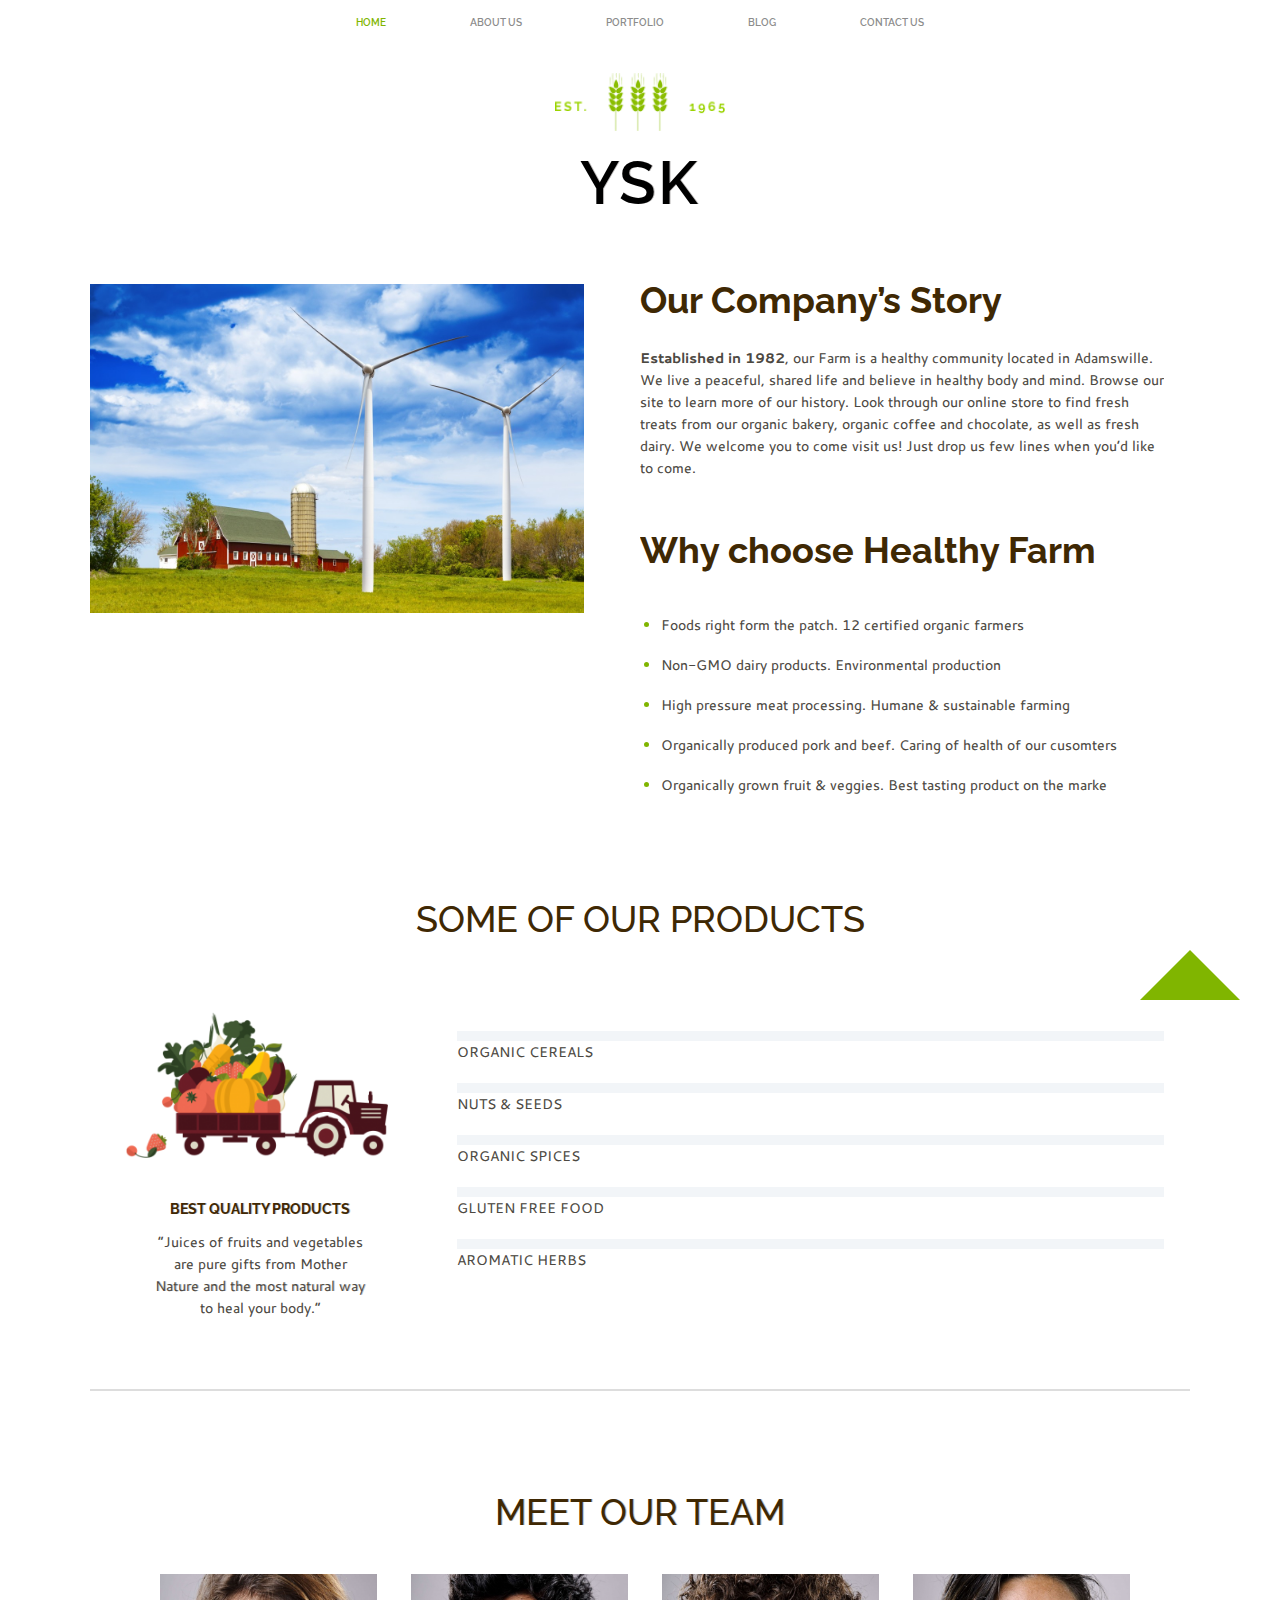
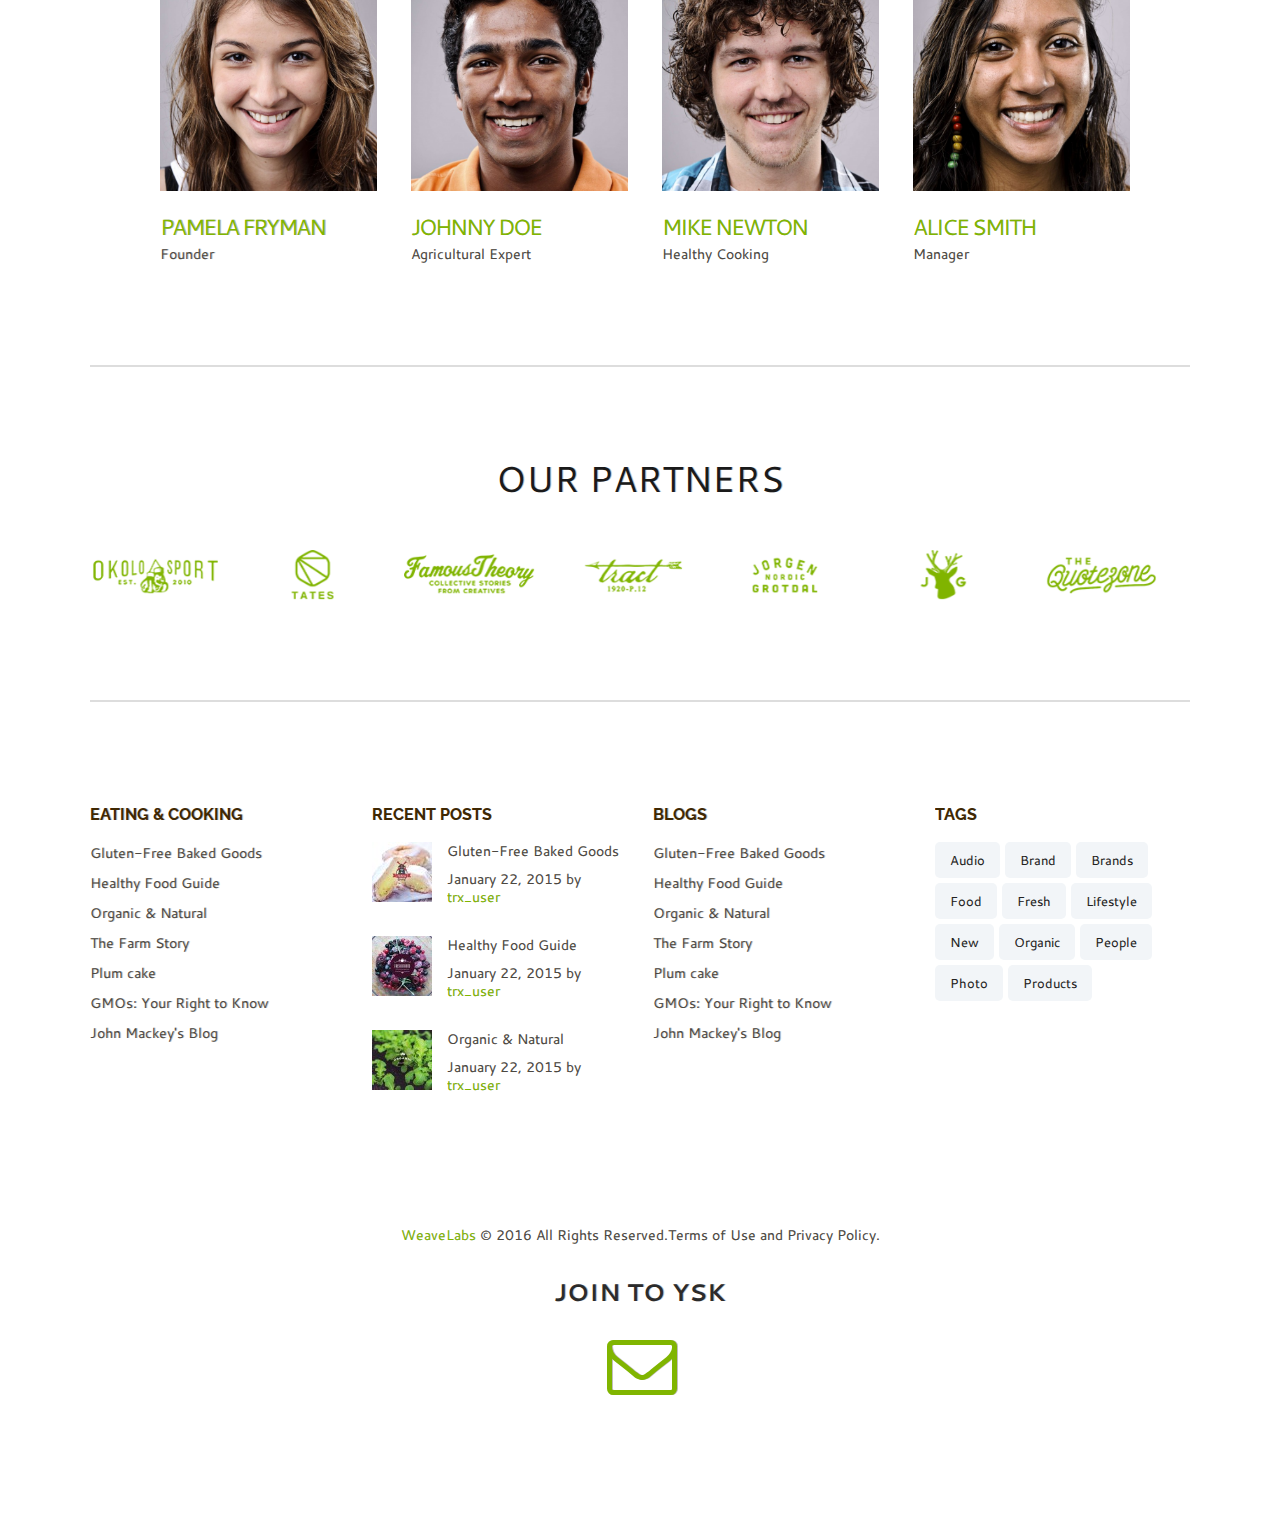
==== about-us.html @ cb6a9afa "first_commit" ====
<!DOCTYPE html>
<html lang="en-US">
<head>
	<meta charset="UTF-8" />
	<meta name="viewport" content="width=device-width, initial-scale=1, maximum-scale=1">
	<meta name="format-detection" content="telephone=no">
	<title>YSK | We serve best vegitables and fruits in the world</title>
	<link rel="icon" type="image/x-icon" href="images/favicon.ico" />
	<link rel='stylesheet' href='js/vendor/swiper/idangerous.swiper.css' type='text/css' media='all' />
	<link rel='stylesheet' href='js/vendor/swiper/idangerous.swiper.scrollbar.css' type='text/css' media='all' />
	<link rel='stylesheet' href='js/vendor/magnific-popup/magnific-popup.css' type='text/css' media='all' />
	<link rel='stylesheet' href='css/fontello/css/fontello.css' type='text/css' media='all' />
	<link rel='stylesheet' href='css/fontello/css/animation.css' type='text/css' media='all' />
	<link rel='stylesheet' href='css/style.css' type='text/css' media='all' />
	<link rel='stylesheet' href='css/shortcodes.css' type='text/css' media='all' />
	<link rel='stylesheet' href='css/responsive.css' type='text/css' media='all' />
    <link rel="stylesheet" href="font-awesome/css/font-awesome.min.css">
</head>

<body class="home page">

	<div id="wrap" class="wrap fullWidth menuStyle1 menuSmartScrollShow bodyStyleFullWide menuStyleFixed visibleMenuDisplay logoImageStyle logoStyleBG" >
		<div id="wrapBox" class="wrapBox">

			<header id="header">
				<div class="menuFixedWrapBlock"></div>
				<div class="menuFixedWrap">
					<a href="#" class="openMobileMenu"></a>
					<a href="#" class="openTopMenu"></a>
					<div class="usermenuArea">
						<ul class="usermenuList">
							<li class="usermenuCurrency">
								<a href="#">$</a>
								<ul>
									<li>
										<a href="#">
											<b>$</b> Dollar
										</a>
									</li>
									<li>
										<a href="#">
											<b>€</b> Euro
										</a>
									</li>
									<li>
										<a href="#">
											<b>£</b> Pounds
										</a>
									</li>
								</ul>
							</li>
							
						</ul>
					</div>
					<div class="wrapTopMenu">
						<div class="topMenu main">
							<ul id="mainmenu" class="">
								<li class="current-menu-ancestor menu-item-has-children">
									<a href="index.html">Home</a>
								</li>
								<li class="">
									<a href="about-us.html">About us</a>
								</li>
								<li class="menu-item-has-children">
									<a href="portfolio-small.html">Portfolio</a>
								</li>
								<li class="menu-item-has-children">
									<a href="blog-full-width.html">Blog</a>
								</li>
								<li class="">
									<a href="contact-us.html">Contact Us</a>
								</li>
							</ul>
						</div>
					</div>
				</div>
				<div class="logoHeader">
					<a href="index.html">
						<img src="images/logo.png" alt="">
					</a>
				</div>
				<h1 class="subTitle">YSK</h1>
			</header>


			<div class="wrapContent">
				<div id="wrapWide" class="wrapWide">
					<div class="content">
						<section class="singlePage emptyPostFormatIcon emptyPostTitle emptyPostInfo">
							<article class="postContent">
								<div class="postTextArea">

									<div class="sc_content mainWrap">
										
										<section class="">
											<div class="container-fluid">
												<div class=" sc_columns  sc_columns_2 sc_columns_indent">
													<div class=" sc_columns_item  sc_columns_item_coun_1 odd first" >
														<div  class="sc_image alignleft">
															<a href="images/pimgpsh_fullsize_distr.jpg">
																<img  src="images/pimgpsh_fullsize_distr-1240x826.jpg" alt="" />
															</a>
														</div>
													</div>
													<div class=" sc_columns_item  sc_columns_item_coun_2 even" >
														<h2 class="sc_title sc_title_style_3 margin_bottom_25">Our Company’s Story</h2>
														<div class="margin_bottom_50">
															<p><strong>Established in 1982</strong>, our Farm is a healthy community located in Adamswille. We live a peaceful, shared life and believe in healthy body and mind. Browse our site to learn more of our history. Look through our online store to find fresh treats from our organic bakery, organic coffee and chocolate, as well as fresh dairy. We welcome you to come visit us! Just drop us few lines when you’d like to come.</p>
														</div>
														<h2 class="sc_title sc_title_style_3 margin_bottom_25">Why choose Healthy Farm</h2>
														<ul class="sc_list  sc_list_style_ul sc_list_style_1">
															<li class="sc_list_item  odd first sc_list_marked_no">
																<span>
																	Foods right form the patch. 12 certified organic farmers
																</span>
															</li>
															<li class="sc_list_item  even sc_list_marked_no">
																<span>
																	Non-GMO dairy products. Environmental production
																</span>
															</li>
															<li class="sc_list_item  odd sc_list_marked_no">
																<span>
																	High pressure meat processing. Humane &amp; sustainable farming
																</span>
															</li>
															<li class="sc_list_item  even sc_list_marked_no">
																<span>
																	Organically produced pork and beef. Caring of health of our cusomters
																</span>
															</li>
															<li class="sc_list_item  odd sc_list_marked_no">
																<span>
																	Organically grown fruit &amp; veggies. Best tasting product on the marke
																</span>
															</li>
														</ul>
													</div>
												</div>
											</div>
										</section>

										<section class="section_padding_top_70 with_border_bottom">
											<div class="container-fluid">
												<h2 class="sc_title sc_title_normal sc_title_center margin_bottom_60">
													some of our products
												</h2>
												<div class="sc_columns sc_columns_3 sc_columns_indent margin_bottom_30">
													<div class=" sc_columns_item sc_columns_item_coun_1 odd first">
														<div class="sc_section sc_section_style_1">
															<div  class="sc_image sc_image_style_1 margin_bottom_40">
																<img  src="images/Vector-Smart-Object2-300x174.png" alt="" />
															</div>
															<h6 class="sc_title sc_title_style_2 sc_title_center">best quality products</h6>
															<div class="sc_text sc_text_style_1">
																<p>“Juices of fruits and vegetables are pure gifts from Mother Nature and the most natural way to heal your body.”</p>
															</div>
														</div>
													</div>
													<div class=" sc_columns_item  sc_columns_item_coun_2 colspan_2 even with_overflow" >
														<div class="sc_skills  sc_skills_bar sc_skills_horizontal" data-type="bar" data-dir="horizontal">
															<div class="sc_skills_item sc_skills_style_1 odd first">
																<div class="sc_skills_count">
																	<div class="sc_skills_total" data-start="0" data-stop="55" data-step="1" data-max="100" data-speed="15" data-duration="825" data-ed="%">
																		<span>0%</span>
																	</div>
																</div>
															</div>
															<div class="sc_skills_info">Organic cereals</div>
															<div class="sc_skills_item sc_skills_style_1 even">
																<div class="sc_skills_count">
																	<div class="sc_skills_total" data-start="0" data-stop="100" data-step="1" data-max="100" data-speed="16" data-duration="1600" data-ed="%">
																		<span>0%</span>
																	</div>
																</div>
															</div>
															<div class="sc_skills_info">nuts &amp; seeds</div>
															<div class="sc_skills_item sc_skills_style_1 odd">
																<div class="sc_skills_count">
																	<div class="sc_skills_total" data-start="0" data-stop="65" data-step="1" data-max="100" data-speed="26" data-duration="1690" data-ed="%">
																		<span>0%</span>
																	</div>
																</div>
															</div>
															<div class="sc_skills_info">organic spices</div>
															<div class="sc_skills_item sc_skills_style_1 even">
																<div class="sc_skills_count">
																	<div class="sc_skills_total" data-start="0" data-stop="35" data-step="1" data-max="100" data-speed="31" data-duration="1085" data-ed="%">
																		<span>0%</span>
																	</div>
																</div>
															</div>
															<div class="sc_skills_info">gluten free food</div>
															<div class="sc_skills_item sc_skills_style_1 odd">
																<div class="sc_skills_count">
																	<div class="sc_skills_total" data-start="0" data-stop="90" data-step="1" data-max="100" data-speed="20" data-duration="1800" data-ed="%">
																		<span>0%</span>
																	</div>
																</div>
															</div>
															<div class="sc_skills_info">Aromatic Herbs</div>
														</div>
													</div>
												</div>
											</div>
										</section>

										<section class="section_padding_top_100 section_padding_bottom_60 with_border_bottom">
											<div class="container-fluid">
												<h2 class="sc_title sc_title_normal sc_title_center margin_bottom_30">Meet our team</h2>
												<div class="sc_team sc_team_section_1 sc_team_item_style_1">
													<div class="sc_columns_4 sc_columns_indent">
														<div class="sc_columns_item">
															<div class="sc_team_item sc_team_item_1 odd first">
																<div class="sc_team_item_avatar_wrap">
																	<div class="sc_team_item_avatar ">
																		<img alt="bigstock-Highly-detailed-fine-art-portr-27170090.jpg" src="images/bigstock-Highly-detailed-fine-art-portr-27170090-620x620.jpg">
																	</div>
																	<div class="sc_team_item_socials">
																		<ul>
																			<li>
																				<a href="#" class="social_icons social_facebook facebook" target="_blank" title="Facebook">
																					<i class="fa fa-facebook" aria-hidden="true"></i>

																				</a>
																			</li>
																			<li>
																				<a href="#" class="social_icons social_twitter twitter" target="_blank" title="Twitter">
																					<i class="fa fa-twitter" aria-hidden="true"></i>

																				</a>
																			</li>
																		
																			<li>
																				<a href="#" class="social_icons social_linkedin linkedin" target="_blank" title="LinkedIn">
																					<i class="fa fa-linkedin" aria-hidden="true"></i>

																				</a>
																			</li>
																		</ul>
																	</div>
																</div>
																<div class="sc_team_item_title">Pamela Fryman</div>
																<div class="sc_team_item_position">Founder</div>
															</div>
														</div>
														<div class="sc_columns_item">
															<div class="sc_team_item sc_team_item_2 even">
																<div class="sc_team_item_avatar_wrap">
																	<div class="sc_team_item_avatar ">
																		<img alt="bigstock-Highly-detailed-fine-art-portr-27170237.jpg" src="images/bigstock-Highly-detailed-fine-art-portr-27170237-620x620.jpg">
																	</div>
																	<div class="sc_team_item_socials">
																		<ul>
																			<li>
																				<a href="#" class="social_icons social_facebook facebook" target="_blank" title="Facebook">
																					<i class="fa fa-facebook" aria-hidden="true"></i>

																				</a>
																			</li>
																			<li>
																				<a href="#" class="social_icons social_twitter twitter" target="_blank" title="Twitter">
																					<i class="fa fa-twitter" aria-hidden="true"></i>

																				</a>
																			</li>
																		
																			<li>
																				<a href="#" class="social_icons social_linkedin linkedin" target="_blank" title="LinkedIn">
																					<i class="fa fa-linkedin" aria-hidden="true"></i>

																				</a>
																			</li>
																		</ul>
																	</div>
																</div>
																<div class="sc_team_item_title">Johnny Doe</div>
																<div class="sc_team_item_position">Agricultural Expert</div>
															</div>
														</div>
														<div class="sc_columns_item">
															<div class="sc_team_item sc_team_item_3 odd">
																<div class="sc_team_item_avatar_wrap">
																	<div class="sc_team_item_avatar ">
																		<img alt="bigstock-Highly-detailed-fine-art-portr-27170102.jpg" src="images/bigstock-Highly-detailed-fine-art-portr-27170102-620x620.jpg">
																	</div>
																	<div class="sc_team_item_socials">
																		<ul>
																			<li>
																				<a href="#" class="social_icons social_facebook facebook" target="_blank" title="Facebook">
																					<i class="fa fa-facebook" aria-hidden="true"></i>

																				</a>
																			</li>
																			<li>
																				<a href="#" class="social_icons social_twitter twitter" target="_blank" title="Twitter">
																					<i class="fa fa-twitter" aria-hidden="true"></i>

																				</a>
																			</li>
																		
																			<li>
																				<a href="#" class="social_icons social_linkedin linkedin" target="_blank" title="LinkedIn">
																					<i class="fa fa-linkedin" aria-hidden="true"></i>

																				</a>
																			</li>
																		</ul>
																	</div>
																</div>
																<div class="sc_team_item_title">Mike Newton</div>
																<div class="sc_team_item_position">Healthy Cooking</div>
															</div>
														</div>
														<div class="sc_columns_item">
															<div class="sc_team_item sc_team_item_4 even">
																<div class="sc_team_item_avatar_wrap">
																	<div class="sc_team_item_avatar ">
																		<img alt="bigstock-Highly-detailed-fine-art-portr-27170273.jpg" src="images/bigstock-Highly-detailed-fine-art-portr-27170273-620x620.jpg">
																	</div>
																	<div class="sc_team_item_socials">
																		<ul>
																			<li>
																				<a href="#" class="social_icons social_facebook facebook" target="_blank" title="Facebook">
																					<i class="fa fa-facebook" aria-hidden="true"></i>

																				</a>
																			</li>
																			<li>
																				<a href="#" class="social_icons social_twitter twitter" target="_blank" title="Twitter">
																					<i class="fa fa-twitter" aria-hidden="true"></i>

																				</a>
																			</li>
																		
																			<li>
																				<a href="#" class="social_icons social_linkedin linkedin" target="_blank" title="LinkedIn">
																					<i class="fa fa-linkedin" aria-hidden="true"></i>

																				</a>
																			</li>
																		</ul>
																	</div>
																</div>
																<div class="sc_team_item_title">Alice Smith</div>
																<div class="sc_team_item_position">Manager</div>
															</div>
														</div>
													</div>
												</div>
											</div>
										</section>
										
										<section class="section_padding_top_90 section_padding_bottom_70 with_border_bottom">
											<div class="container">
												<h3 class="sc_title sc_title_center sc_title_style_1 margin_bottom_50">
												Our partners</h3>
												<div class=" sc_columns  sc_columns_7 sc_columns_indent">
													<div class=" sc_columns_item  sc_columns_item_coun_1 odd first" >
														<div  class="sc_image">
															<a href="#">
																<img  src="images/q1-1240x468.png" alt="" />
															</a>
														</div>
													</div>
													<div class=" sc_columns_item  sc_columns_item_coun_2 even" >
														<div  class="sc_image">
															<a href="#">
																<img  src="images/q2-1240x468.png" alt="" />
															</a>
														</div>
													</div>
													<div class=" sc_columns_item  sc_columns_item_coun_3 odd" >
														<div  class="sc_image">
															<a href="#">
																<img  src="images/q3-1240x468.png" alt="" />
															</a>
														</div>
													</div>
													<div class=" sc_columns_item  sc_columns_item_coun_4 even" >
														<div  class="sc_image">
															<a href="#">
																<img  src="images/q4-1240x468.png" alt="" />
															</a>
														</div>
													</div>
													<div class=" sc_columns_item  sc_columns_item_coun_5 odd" >
														<div  class="sc_image">
															<a href="#">
																<img  src="images/q5-1240x468.png" alt="" />
															</a>
														</div>
													</div>
													<div class=" sc_columns_item  sc_columns_item_coun_6 even" >
														<div  class="sc_image">
															<a href="#">
																<img  src="images/q7-1240x468.png" alt="" />
															</a>
														</div>
													</div>
													<div class=" sc_columns_item  sc_columns_item_coun_7 odd" >
														<div  class="sc_image">
															<a href="#">
																<img  src="images/q6-1240x468.png" alt="" />
															</a>
														</div>
													</div>
												</div>												
											</div>
										</section>

										<section class="section_padding_top_100">
											<div class="container-fluid">
												<div class="sc_sidebar_selector">
													<div class="sc_columns_4 sc_columns_indent">
														<div class="widget_area">
															<aside class="sc_columns_item widgetWrap widget_recent_posts widget_trex_post">
																<h5 class="title">Eating &#038; Cooking</h5>
																<ul>
																	<li>
																		<a href="#">Gluten-Free Baked Goods</a>
																	</li>
																	<li>
																		<a href="#">Healthy Food Guide</a>
																	</li>
																	<li>
																		<a href="#">Organic & Natural</a>
																	</li>
																	<li>
																		<a href="#">The Farm Story</a>
																	</li>
																	<li>
																		<a href="#">Plum cake</a>
																	</li>
																	<li>
																		<a href="#">GMOs: Your Right to Know</a>
																	</li>
																	<li>
																		<a href="#">John Mackey's Blog</a>
																	</li>
																</ul>
															</aside>
															<aside class="sc_columns_item widgetWrap widget_recent_posts widget_trex_post">
																<h5 class="title">RECENT POSTS</h5>
																<div class="post_item first">
																	<div class="post_thumb image_wrapper">
																		<img alt="Gluten-Free Baked Goods" src="images/12-60x60.jpg">
																	</div>
																	<div class="post_wrapper">
																		<div class="post_title theme_title title_padding">
																			<a href="#">Gluten-Free Baked Goods</a>
																		</div>
																		<div class="post_info theme_info">
																			<span class="post_date theme_text">January 22, 2015</span>
																			<span class="post_author">
																				by
																				<a href="#">trx_user</a>
																			</span>
																		</div>
																	</div>
																</div>
																<div class="post_item">
																	<div class="post_thumb image_wrapper">
																		<img alt="Healthy Food Guide" src="images/22-60x60.jpg">
																	</div>
																	<div class="post_wrapper">
																		<div class="post_title theme_title title_padding">
																			<a href="#">Healthy Food Guide</a>
																		</div>
																		<div class="post_info theme_info">
																			<span class="post_date theme_text">January 22, 2015</span>
																			<span class="post_author">
																				by
																				<a href="#">trx_user</a>
																			</span>
																		</div>
																	</div>
																</div>
																<div class="post_item">
																	<div class="post_thumb image_wrapper">
																		<img alt="Organic &#038; Natural" src="images/32-60x60.jpg">
																	</div>
																	<div class="post_wrapper">
																		<div class="post_title theme_title title_padding">
																			<a href="#">Organic & Natural</a>
																		</div>
																		<div class="post_info theme_info">
																			<span class="post_date theme_text">January 22, 2015</span>
																			<span class="post_author">
																				by
																				<a href="#">trx_user</a>
																			</span>
																		</div>
																	</div>
																</div>
															</aside>
															<aside class="sc_columns_item widgetWrap widget_recent_posts widget_trex_post">
																<h5 class="title">Blogs</h5>
																<ul>
																	<li>
																		<a href="#">Gluten-Free Baked Goods</a>
																	</li>
																	<li>
																		<a href="#">Healthy Food Guide</a>
																	</li>
																	<li>
																		<a href="#">Organic & Natural</a>
																	</li>
																	<li>
																		<a href="#">The Farm Story</a>
																	</li>
																	<li>
																		<a href="#">Plum cake</a>
																	</li>
																	<li>
																		<a href="#">GMOs: Your Right to Know</a>
																	</li>
																	<li>
																		<a href="#">John Mackey's Blog</a>
																	</li>
																</ul>
															</aside>
															<aside class="sc_columns_item widgetWrap widget_tag_cloud">
																<h5 class="title">Tags</h5>
																<div class="tagcloud">
																	<a href='#' title='1 topic'>Audio</a>
																	<a href='#' title='4 topics'>Brand</a>
																	<a href='#' title='1 topic'>Brands</a>
																	<a href='#' title='8 topics'>Food</a>
																	<a href='#' title='3 topics'>Fresh</a>
																	<a href='#' title='7 topics'>Lifestyle</a>
																	<a href='#' title='1 topic'>New</a>
																	<a href='#' title='12 topics'>Organic</a>
																	<a href='#' title='1 topic'>People</a>
																	<a href='#' title='1 topic'>Photo</a>
																	<a href='#' title='8 topics'>Products</a>
																</div>
															</aside>
														</div>
													</div>
												</div>
											</div>
										</section>

									</div>
								</div>
							</article>
						</section>
					</div>
				</div>
			</div>
	
			<footer class="footerWidget">
				<div class="copyright">
					<a href='https://weavelabs'>WeaveLabs</a>
					&copy; 2016 All Rights Reserved.Terms of Use and Privacy Policy.
				</div>
				<div class="custom_footer">
					<div class="text">Join to YSK</div>
					<div class="sc_emailer aligncenter margin_top_20">
						<form class="sc_emailer_form">
							<input type="text" class="sc_emailer_input" name="email" value="" placeholder="ENTER YOUR EMAIL ADDRESS">
							<a href="#" class="" title="Submit" data-group="E-mailer subscription"><i class="fa fa-envelope-o fa-5x" aria-hidden="true"></i>
						</form>
					</div>
				</div>
			</footer>
		</div>

	</div>

	<div class="buttonScrollUp upToScroll"></div>

	<div id="user-popUp" class="user-popUp mfp-with-anim mfp-hide">
		<div class="sc_tabs sc_tabs sc_tabs_style_1 sc_tabs_effects">
			<ul class="sc_tabs_titles">
				<li><a href="#loginForm" class="loginFormTab">Log In</a></li>
				<li><a href="#registerForm" class="registerFormTab">Create an Account</a></li>
			</ul>
			
			<div class="sc_tabs_array">
			<div id="loginForm" class="formItems loginFormBody sc_columns_2">
				<form action="#" method="post" name="login_form" class="formValid">
				<div class="sc_columns_item">
						<input type="hidden" name="redirect_to" value="#" />
						<ul class="formList">
							<li class="formLogin"><input type="text" id="login" name="log" value="" placeholder="Email"></li>
							<li class="formPass"><input type="password" id="password" name="pwd" value="" placeholder="Password"></li>
							<li class="remember">
								<a href="#" class="forgotPwd">Forgot password?</a>
								<input type="checkbox" value="forever" id="rememberme" name="rememberme">
								<label for="rememberme">Remember me</label>
							</li>
							<li class="formButton"><a href="#" class="sendEnter enter sc_button sc_button_skin_global sc_button_style_bg sc_button_size_medium">Login</a></li>
						</ul>
				</div>

				<div class="sc_columns_item">
					<ul class="formList">
						<li>You can login using your social profile</li>
						<li class="loginSoc">
							<a href="#" class="iconLogin fb icon-facebook"></a>
							<a href="#" class="iconLogin tw icon-twitter"></a>
							<a href="#" class="iconLogin gg icon-gplus"></a>
						</li>
						<li><a href="#">Problem with login?</a></li>
					</ul>
				</div>
				<div class="sc_result result sc_infobox sc_infobox_closeable"></div>
				</form>
			</div>

			<div id="registerForm" class="formItems registerFormBody sc_columns_2">
				<form name="register_form" method="post" class="formValid">
					<input type="hidden" name="redirect_to" value="#"/>
					<div class="sc_columns_item">
						<ul class="formList">
							<li class="formUser"><input type="text" id="registration_username" name="registration_username"  value="" placeholder="User name (login)"></li>
							<li class="formLogin"><input type="text" id="registration_email" name="registration_email" value="" placeholder="E-mail"></li>
							<li class="i-agree">
								<input type="checkbox" value="forever" id="i-agree" name="i-agree">
								<label for="i-agree">I agree with</label> <a href="#">Terms & Conditionst</a>
							</li>
							<li class="formButton"><a href="" class="sendEnter enter sc_button sc_button_skin_dark sc_button_style_bg sc_button_size_medium">Sing UP</a></li>
						</ul>
					</div>
					<div class="sc_columns_item">
						<ul class="formList">
							<li class="formPass"><input type="password" id="registration_pwd" name="registration_pwd" value="" placeholder="Password"></li>
							<li class="formPass"><input type="password" id="registration_pwd2" name="registration_pwd2" value="" placeholder="Confirm Password"></li>
						</ul>
					</div>
					<div class="sc_result result sc_infobox sc_infobox_closeable"></div>
				</form>
			</div>
			</div>
		</div>
	</div>

	<script type='text/javascript' src='js/vendor/jquery-1.11.3.min.js'></script>
	<script type='text/javascript' src='js/vendor/jquery-migrate.min.js'></script>
	<script type='text/javascript' src='js/vendor/__packed.js'></script>

	<script type='text/javascript' src='js/custom/_utils.js'></script>
	<script type='text/javascript' src='js/custom/_front.min.js'></script>
	<script type='text/javascript' src='js/custom/shortcodes_init.min.js'></script>
	<script type='text/javascript' src='js/custom/__main.js'></script>

</body>
</html>
---- css/fontello/css/fontello.css ----
@font-face {
  font-family: 'fontello';
  src: url('../font/fontello.eot?75829402');
  src: url('../font/fontello.eot?75829402#iefix') format('embedded-opentype'),
       url('../font/fontello.woff?75829402') format('woff'),
       url('../font/fontello.ttf?75829402') format('truetype'),
       url('../font/fontello.svg?75829402#fontello') format('svg');
  font-weight: normal;
  font-style: normal;
}
/* Chrome hack: SVG is rendered more smooth in Windozze. 100% magic, uncomment if you need it. */
/* Note, that will break hinting! In other OS-es font will be not as sharp as it could be */
/*
@media screen and (-webkit-min-device-pixel-ratio:0) {
  @font-face {
    font-family: 'fontello';
    src: url('../font/fontello.svg?75829402#fontello') format('svg');
  }
}
*/
 
 [class^="icon-"]:before, [class*=" icon-"]:before {
  font-family: "fontello";
  font-style: normal;
  font-weight: normal;
  speak: none;
 
  display: inline-block;
  text-decoration: inherit;
  width: 1em;
  margin-right: .2em;
  text-align: center;
  /* opacity: .8; */
 
  /* For safety - reset parent styles, that can break glyph codes*/
  font-variant: normal;
  text-transform: none;
     
  /* fix buttons height, for twitter bootstrap */
  line-height: 1em;
 
  /* Animation center compensation - margins should be symmetric */
  /* remove if not needed */
  margin-left: .2em;
 
  /* you can be more comfortable with increased icons size */
  /* font-size: 120%; */
 
  /* Uncomment for 3D effect */
  /* text-shadow: 1px 1px 1px rgba(127, 127, 127, 0.3); */
}
 
.icon-cancel-bold:before { content: '\e800'; } /* '' */
.icon-circle:before { content: '\e801'; } /* '' */
.icon-cancel-line:before { content: '\e802'; } /* '' */
.icon-ok:before { content: '\e803'; } /* '' */
.icon-attention:before { content: '\e804'; } /* '' */
.icon-user:before { content: '\e805'; } /* '' */
.icon-volume-off:before { content: '\e806'; } /* '' */
.icon-star:before { content: '\e807'; } /* '' */
.icon-pause:before { content: '\e808'; } /* '' */
.icon-lifebuoy:before { content: '\e809'; } /* '' */
.icon-technical:before { content: '\e80a'; } /* '' */
.icon-tablet:before { content: '\e80b'; } /* '' */
.icon-search:before { content: '\e80c'; } /* '' */
.icon-post:before { content: '\e80d'; } /* '' */
.icon-fast-fw:before { content: '\e80e'; } /* '' */
.icon-rewind:before { content: '\e80f'; } /* '' */
.icon-play-mini:before { content: '\e810'; } /* '' */
.icon-play-rad:before { content: '\e811'; } /* '' */
.icon-minus-line:before { content: '\e812'; } /* '' */
.icon-videocam:before { content: '\e813'; } /* '' */
.icon-ok-circled:before { content: '\e814'; } /* '' */
.icon-bag:before { content: '\e815'; } /* '' */
.icon-right-open-mini:before { content: '\e816'; } /* '' */
.icon-left-open-mini:before { content: '\e817'; } /* '' */
.icon-down-open-mini:before { content: '\e818'; } /* '' */
.icon-pencil:before { content: '\e819'; } /* '' */
.icon-up-open-mini:before { content: '\e81a'; } /* '' */
.icon-dot:before { content: '\e81b'; } /* '' */
.icon-lightbulb:before { content: '\e81c'; } /* '' */
.icon-star-empty:before { content: '\e81d'; } /* '' */
.icon-gallery:before { content: '\e81e'; } /* '' */
.icon-play-outline:before { content: '\e81f'; } /* '' */
.icon-twitter:before { content: '\e820'; } /* '' */
.icon-plus:before { content: '\e821'; } /* '' */
.icon-quote:before { content: '\e822'; } /* '' */
.icon-note-beamed:before { content: '\e823'; } /* '' */
.icon-minus:before { content: '\e824'; } /* '' */
.icon-eye:before { content: '\e825'; } /* '' */
.icon-volume:before { content: '\e826'; } /* '' */
.icon-heart:before { content: '\e827'; } /* '' */
.icon-heart-empty:before { content: '\e828'; } /* '' */
.icon-mail:before { content: '\e829'; } /* '' */
.icon-mail-alt:before { content: '\e82a'; } /* '' */
.icon-plus-1:before { content: '\e82b'; } /* '' */
.icon-thumbs-up:before { content: '\e82c'; } /* '' */
.icon-thumbs-down:before { content: '\e82d'; } /* '' */
.icon-thumbs-up-alt:before { content: '\e82e'; } /* '' */
.icon-thumbs-down-alt:before { content: '\e82f'; } /* '' */
.icon-minus-1:before { content: '\e830'; } /* '' */
.icon-plus-circled:before { content: '\e831'; } /* '' */
.icon-minus-circled:before { content: '\e832'; } /* '' */
.icon-link:before { content: '\e833'; } /* '' */
.icon-cog:before { content: '\e834'; } /* '' */
.icon-cog-alt:before { content: '\e835'; } /* '' */
.icon-droplet:before { content: '\e836'; } /* '' */
.icon-leaf:before { content: '\e837'; } /* '' */
.icon-paper-plane:before { content: '\e838'; } /* '' */
.icon-flag-empty:before { content: '\e839'; } /* '' */
.icon-flag:before { content: '\e83a'; } /* '' */
.icon-cog-1:before { content: '\e83b'; } /* '' */
.icon-beaker:before { content: '\e83c'; } /* '' */
.icon-megaphone:before { content: '\e83d'; } /* '' */
.icon-diamond:before { content: '\e83e'; } /* '' */
.icon-rocket:before { content: '\e83f'; } /* '' */
.icon-record-outline:before { content: '\e840'; } /* '' */
.icon-record:before { content: '\e841'; } /* '' */
.icon-firefox:before { content: '\e842'; } /* '' */
.icon-right-open-big:before { content: '\e843'; } /* '' */
.icon-left-open-big:before { content: '\e844'; } /* '' */
.icon-down-open-big:before { content: '\e845'; } /* '' */
.icon-dot-1:before { content: '\e846'; } /* '' */
.icon-check:before { content: '\e847'; } /* '' */
.icon-off:before { content: '\e848'; } /* '' */
.icon-up-open-micro:before { content: '\e849'; } /* '' */
.icon-briefcase:before { content: '\e84a'; } /* '' */
.icon-ok-1:before { content: '\e84b'; } /* '' */
.icon-gauge:before { content: '\e84c'; } /* '' */
.icon-down-open-micro:before { content: '\e84d'; } /* '' */
.icon-left-open-micro:before { content: '\e84e'; } /* '' */
.icon-right-open-micro:before { content: '\e84f'; } /* '' */
.icon-chrome:before { content: '\e850'; } /* '' */
.icon-ie:before { content: '\e851'; } /* '' */
.icon-safari:before { content: '\e852'; } /* '' */
.icon-gplus:before { content: '\e853'; } /* '' */
.icon-linkedin:before { content: '\e854'; } /* '' */
.icon-youtube:before { content: '\e855'; } /* '' */
.icon-dribbble:before { content: '\e856'; } /* '' */
.icon-pinterest:before { content: '\e857'; } /* '' */
.icon-vimeo:before { content: '\e858'; } /* '' */
.icon-tumblr:before { content: '\e859'; } /* '' */
.icon-linkedin-1:before { content: '\e85a'; } /* '' */
.icon-rss:before { content: '\e85b'; } /* '' */
.icon-behance:before { content: '\e85c'; } /* '' */
.icon-facebook:before { content: '\e85d'; } /* '' */
.icon-play-line:before { content: '\e85e'; } /* '' */
.icon-plus-line:before { content: '\e85f'; } /* '' */
.icon-videocam-bg:before { content: '\e860'; } /* '' */
.icon-retweet:before { content: '\e861'; } /* '' */
.icon-control:before { content: '\e862'; } /* '' */
.icon-lock-open-alt:before { content: '\e863'; } /* '' */
.icon-lock-1:before { content: '\e864'; } /* '' */
.icon-menu:before { content: '\e865'; } /* '' */
.icon-movies:before { content: '\e866'; } /* '' */
.icon-games:before { content: '\e867'; } /* '' */
.icon-playmusic:before { content: '\e868'; } /* '' */
.icon-ibook:before { content: '\e869'; } /* '' */
.icon-arrow487:before { content: '\e86a'; } /* '' */
.icon-arrowhead7:before { content: '\e86b'; } /* '' */
.icon-mail8:before { content: '\e86c'; } /* '' */
.icon-magnifying7:before { content: '\e86d'; } /* '' */
.icon-back28:before { content: '\e86e'; } /* '' */
.icon-right127:before { content: '\e86f'; } /* '' */
.icon-previous11:before { content: '\e870'; } /* '' */
.icon-next15:before { content: '\e871'; } /* '' */
.icon-cancel:before { content: '\e878'; } /* '' */
.icon-play:before { content: '\e882'; } /* '' */
.icon-chat:before { content: '\e886'; } /* '' */
.icon-circle-empty:before { content: '\e88d'; } /* '' */
.icon-image:before { content: '\e897'; } /* '' */
.icon-comment:before { content: '\e89c'; } /* '' */
---- css/fontello/css/animation.css ----
/*
   Animation example, for spinners
*/
.animate-spin {
  -moz-animation: spin 2s infinite linear;
  -o-animation: spin 2s infinite linear;
  -webkit-animation: spin 2s infinite linear;
  animation: spin 2s infinite linear;
  display: inline-block;
}
@-moz-keyframes spin {
  0% {
    -moz-transform: rotate(0deg);
    -o-transform: rotate(0deg);
    -webkit-transform: rotate(0deg);
    transform: rotate(0deg);
  }

  100% {
    -moz-transform: rotate(359deg);
    -o-transform: rotate(359deg);
    -webkit-transform: rotate(359deg);
    transform: rotate(359deg);
  }
}
@-webkit-keyframes spin {
  0% {
    -moz-transform: rotate(0deg);
    -o-transform: rotate(0deg);
    -webkit-transform: rotate(0deg);
    transform: rotate(0deg);
  }

  100% {
    -moz-transform: rotate(359deg);
    -o-transform: rotate(359deg);
    -webkit-transform: rotate(359deg);
    transform: rotate(359deg);
  }
}
@-o-keyframes spin {
  0% {
    -moz-transform: rotate(0deg);
    -o-transform: rotate(0deg);
    -webkit-transform: rotate(0deg);
    transform: rotate(0deg);
  }

  100% {
    -moz-transform: rotate(359deg);
    -o-transform: rotate(359deg);
    -webkit-transform: rotate(359deg);
    transform: rotate(359deg);
  }
}
@-ms-keyframes spin {
  0% {
    -moz-transform: rotate(0deg);
    -o-transform: rotate(0deg);
    -webkit-transform: rotate(0deg);
    transform: rotate(0deg);
  }

  100% {
    -moz-transform: rotate(359deg);
    -o-transform: rotate(359deg);
    -webkit-transform: rotate(359deg);
    transform: rotate(359deg);
  }
}
@keyframes spin {
  0% {
    -moz-transform: rotate(0deg);
    -o-transform: rotate(0deg);
    -webkit-transform: rotate(0deg);
    transform: rotate(0deg);
  }

  100% {
    -moz-transform: rotate(359deg);
    -o-transform: rotate(359deg);
    -webkit-transform: rotate(359deg);
    transform: rotate(359deg);
  }
}
---- css/style.css ----
@charset 'utf-8';

@import url(http://fonts.googleapis.com/css?family=Cantarell:100,100italic,300,300italic,400,400italic,500,500italic,700,700italic,900,900italic&subset=latin,cyrillic-ext,latin-ext,cyrillic);
@import url(http://fonts.googleapis.com/css?family=Raleway:100,100italic,300,300italic,400,400italic,500,500italic,700,700italic,900,900italic&subset=latin,cyrillic-ext,latin-ext,cyrillic);
@import url(theme_dark.css);


/*
Theme Name: Healthy Farm HTML
Theme URI: http://healthyfarm-html.themerex.net/
Version: 1.0
Author: ThemeREX
Author URI: http://themerex.net/
License: GNU General Public License
License URI: license.txt
Description: Healthy Farm is an up-to-date flat HTML Template with modern metro layout for Blog, Magazine, Review site, Art Portfolio & so on. 
Healthy Farm has clean modern design, big functional options and it is very easy to modify & expand. 
We are confident that you will be more than pleased by your purchase!

------------------------------------------------------------------


[Table of contents]

1. Body
2. Grid
3. Sidebar
4. Header
5. Top menu
6. Widget
7. Post info
8. Review
9. Theme paginaton
10. Post
11. Page 404
12. NoPost
13. NoSearch
14. Footer
15. Category
17. Breadcrumbs
18. Comments
19. Isotope
20. Gallery
21. Custom_options

[Color codes]
# Theme Main Color: #80b500
# Theme Accent Color: #3f2803


/*=== reset =========================================================================================*/
html, body, div, span, applet, object, iframe,
h1, h2, h3, h4, h5, h6, p, blockquote, pre,
a, abbr, acronym, address, big, cite, code,
del, dfn, em, font, ins, kbd, q, s, samp,
small, strike, strong, sub, sup, tt, var,
dl, dt, dd, ol, ul, li,
fieldset, form, label, legend,
table, caption, tbody, tfoot, thead, tr, th, td,
article, aside, address, section, video, audio{ border: 0; font-family: inherit; font-size: 100%; font-style: inherit; font-weight: inherit; outline: 0; }
html,body { margin:0; padding:0; height:100%; font-weight:300; }
body { font-size: 14px; line-height: 22px; font-weight: 400; color: #4c4841; -webkit-font-smoothing: antialiased; /*letter-spacing: -0.5px;*/ text-shadow: 0.5px 0.1px #C0BEBE;}
body, button, input, select, textarea { font-family: 'Cantarell', sans-serif; } 
header, nav, section, article, aside, footer { display:block }
audio, video{ width: 100%; }

big{ font-size:120%; }
small{ font-size:80%; }

a img { border: none;}
a {color: #eb413e; text-decoration:none; }
a:hover { }

img { max-width: 100%; height: auto; }
figure{ border: 0; margin: 0; padding: 0;}

p { padding:0;}

b, strong { font-weight:400; }
em, i { font-style: italic; }

code { display: block; padding: 10px; font-family: 'Courier New', monospace;}

h1 a, h2 a, h3 a, h4 a, h5 a, h6 a, 
.h1 a,.h2 a,.h3 a,.h4 a,.h5 a,.h6 a { color: #4c4841;}

 h1, h2, h3, h4, h5, h6,
.h1,.h2,.h3,.h4,.h5,.h6,
.widget_calendar table caption { word-wrap: break-word; line-height: 120%; margin: 0; }
/*.h1, h1{  font-size:72px; font-weight:300; } 
.h2, h2{  font-size:55px; font-weight:300; } 
.h3, h3{  font-size:55px; font-weight:900; } 
.h4, h4{  font-size:38px; font-weight:300; } */
.widget_calendar table caption,
/*.h5, h5{  font-size:20px; font-weight:300; } 
.h6, h6{  font-size:14px; font-weight:300; } */

h1{ font-size:48px;   text-transform: capitalize; font-style:normal; font-weight:700; line-height:120%; } 
h2{ font-size:36px;   text-transform: uppercase; font-style:normal; font-weight:700; line-height:120%; } 
h3{ font-size:30px;   text-transform: capitalize; font-style:normal; font-weight:700; line-height:140%; } 
h4, .sc_video_frame .sc_video_frame_info_wrap .sc_video_frame_info .sc_video_frame_player_title{ font-size:20px;  letter-spacing:2px;  text-transform: uppercase; font-style:normal; font-weight:700; line-height:160%; } 
h5{ font-size:16px;  letter-spacing:0px;  text-transform: uppercase; font-style:normal; font-weight:700; line-height:160%; } 
h6{ font-size:10px;   text-transform: uppercase; font-style:normal; font-weight:400; line-height:160%; } 

 h1 a:hover, h2 a:hover, h3 a:hover, h4 a:hover, h5 a:hover, h6 a:hover,
.h1 a:hover,.h2 a:hover,.h3 a:hover,.h4 a:hover,.h5 a:hover,.h6 a:hover { color: #eb413e; }

.custom_options .co_label, .custom_options .co_header span, h1, h2, h3, h4, h5, h6,
.h1,.h2,.h3,.h4,.h5,.h6,
#header,
.logoHeader, .subTitle,
.widget_calendar table caption,
.widget_calendar,
.widget_search .searchFormWrap .searchSubmit,
.sc_video_frame .sc_video_frame_info_wrap .sc_video_frame_info .sc_video_frame_player_title,
.widget_popular_posts .ui-tabs-nav li a,
.sc_quote.sc_quote_style_2,
.sc_testimonials_item_quote,
.sc_testimonials_item_user,
.sc_price_item,
.sc_pricing_table .sc_pricing_item ul li.sc_pricing_title,
.sc_skills_arc .sc_skills_legend li,
.sc_skills_counter,
.sc_countdown_flip .flip-clock-wrapper ul,
.sc_countdown_round .countdown-amount,
.subCategory .categoryDescription{ font-family: 'Raleway','Cantarell', sans-serif; } 

/*--- list---*/
ol, ul { margin: 0; font-size: 14px;}
ul li { list-style: circle;}

/*--- table ---*/
table{ width:100%; border:none; border-spacing:0; border-collapse: collapse;}
table td{ padding: 0;}

:focus{ outline:none;}
/*::selection { color: #fff; background-color:#eb413e;}
::-moz-selection { color: #fff; background-color:#eb413e;}*/
::selection { color: #fff; background-color:#80b500;}
::-moz-selection { color: #fff; background-color:#80b500;}


/*--- respons Width ---*/
html{ overflow-x: hidden; }
body{ min-width:1200px; }

/*--- clear ---*/
.clrBlock{ clear:both;}
.clr:after{ display:block; height:0px; clear:both; content:'';}

/*--- video ---*/
iframe { max-width: 100%; vertical-align: top; }


.radCircle,
.widget_calendar table tbody td a:before
/*100%*/ {-webkit-border-radius: 1000px  !important; -moz-border-radius:  1000px  !important; border-radius:  1000px !important;}



/*--- form ---*/
input[type="text"],
input[type="password"],
input[type="search"],
textarea{ font-size: 16px; display: block; outline:none; color:#888888; border-width: 1px; border-style: solid; border-color: #ddd;  background-color: #fff; margin: 0px; width: 100%; font-weight: 300;
-moz-box-sizing: border-box;
	 box-sizing: border-box; }

input[type="text"],	
input[type="password"] { padding: 7px 13px;}

textarea{ resize:vertical; padding:15px; font-weight: 300;  }
textarea.textAreaSize{ max-height: 400px !important;}


input[type="text"]:focus,
input[type="password"]:focus,
textarea:focus{ border-color:#8c8c8c;	}

input[type="text"].error_fields_class,
input[type="password"].error_fields_class,
textarea.error_fields_class{ border-color:#eb413e;	}


input[type="search"]::-webkit-search-cancel-button { -webkit-appearance: none; height: 16px; width: 16px; color: #eb413e ;
	-webkit-transition: all 0.3s ease-out;
	   -moz-transition: all 0.3s ease-out;
	     -o-transition: all 0.3s ease-out;
	        transition: all 0.3s ease-out; }
input[type="search"]::-webkit-search-cancel-button:before{  content: '\e800'; font-family: 'fontello'; display: block; width: 16px; height: 16px; line-height: 16px; text-align: center; }

select{ font-size: 14px;  outline:none; color:#888888; border-width: 1px; border-style: solid; border-color: #ddd;  background-color: #fff; margin: 0px; padding: 5px 10px	}

button:focus {outline: none; border: none;}
button::-moz-focus-inner { border: 0;}

label{ color:#222222; display:block; height:20px; line-height:14px; }
label.required:before{ color:#da6f5b; content:'*'; display:block; float:left; margin:0 3px 0 0; }

cite, address, var{ font-style: italic;} 
dt,strong  { font-weight: 600; }
abbr { border-bottom: 1px dotted #4C4841; }
pre { background: #f5f5f5; color: #666; font-family: monospace; font-size: 14px; margin: 20px 0; overflow: auto; padding: 20px; white-space: pre; white-space: pre-wrap; word-wrap: break-word; }
tt { font-family: monospace; letter-spacing: 1px; }

.woocommerce #content input.button:hover, 
.woocommerce #respond input#submit:hover, 
.woocommerce a.button:hover, 
.woocommerce button.button:hover, 
.woocommerce input.button:hover, 
.woocommerce-page #content input.button:hover, 
.woocommerce-page #respond input#submit:hover, 
.woocommerce-page a.button:hover, 
.woocommerce-page button.button:hover, 
.woocommerce-page input.button:hover{ background: #80b500}

/*=== body =========================================================================================*/
/*--- transition ---*/
a,
.transition,
.widget_tag_cloud a,
input,
textarea,
.hoverUnderline a span.hoverLine,
.wrapTopMenu .topMenu > ul > li > ul li a:before,
.widget_flickr .flickr_images .flickr_badge_image a:before,
.widget_flickr .flickr_images .flickr_badge_image a:after,
.wp-caption .wp-caption-text,
.sc_image .sc_image_caption,
.isotopeWrap .fullItemWrap .isotopeNav,
.isotopeWrap .fullItemWrap .fullItemClosed,
.post .postThumb.thumbZooom .thumb-ico,
.buttonScrollUp{
	-webkit-transition: all 0.3s ease-out;
	   -moz-transition: all 0.3s ease-out;
	     -o-transition: all 0.3s ease-out;
	        transition: all 0.3s ease-out; }

/*--- wrap ---*/
.wrap, 
.main{
	-webkit-transition: width 0.5s ease;
	   -moz-transition: width 0.5s ease;
	     -o-transition: width 0.5s ease;
	        transition: width 0.5s ease; }

.wrap{ padding: 0 30px; min-height: 100%;  }

.fullWidth.bodyStyleFullWide .wrapWide,
.fullWidth.bodyStyleFullWide .wrapWide .main,
.fullWidth.bodyStyleWide .wrapWide,
.bodyStyleBoxed .wrapBox .main{ width: 100%; }


.bodyStyleBoxed .wrapBox,
.wrapWide,
.fullWidth .isotopeWrap .fullContent article,
.fullWidth .fullContent article,
.main,
.mainWrap,
.container{ width: 1240px; margin: 0 auto;max-width: 100%;}

.container .container {width: 100%;}

.bodyStyleBoxed .wrapWide{ padding-left: 30px; padding-right: 30px; 
	-moz-box-sizing: border-box;			
		 box-sizing: border-box; } 

.wrapWide:after,
.main:after{ content: ''; height: 0; display: block; clear: both; }

.content{ border-color: #ddd; border-style: solid; width: 100%; word-wrap: break-word;
	-moz-box-sizing: border-box;
		 box-sizing: border-box; }
.sideBar{ width: 25%; border-color: #ddd; border-style: solid;
	-moz-box-sizing: border-box;
		 box-sizing: border-box; }


.bodyStyleFullwide.sideBarShow .sideBar{  }

.sideBarLeft .sideBar{ float: left; border-width: 0 1px 0 0; padding: 0 30px 0 0; margin: 0 0 70px 0;}
.sideBarLeft .content{ float: right; border-width: 0 0 0 1px; padding: 0 0 0 30px; margin: 0 0 70px -0.0806%; width: 75.0806%;}

.sideBarRight .sideBar{ float: left; border-width: 0 0 0 1px; margin: 0 0 70px -1px; padding: 0 0 0 30px; }
.sideBarRight .content{ float: left; border-width: 0 1px 0 0; padding: 0 30px 0 0 ; width: 75%;  margin: 0 0 70px 0;}

/*.content section + section,*/
.content section.with_border_top + section.with_border_top,
.content .post + .post{ border-top: 1px solid #ddd; }


/*--- icon clear ---*/
body [class^="icon-"]:before, 
body [class*=" icon-"]:before {	margin: 0; width: auto; line-height: normal; }


/*=== grid =========================================================================================*/

.container {

}

.container-fluid {

}

.section_padding_50 > [class*="container"] {
	padding-top: 50px;
	padding-bottom: 50px;
}

.section_padding_80 > [class*="container"] {
	padding-top: 80px;
	padding-bottom: 80px;
}
.section_padding_top_30 > [class*="container"] {
	padding-top: 30px;
}
.section_padding_top_50 > [class*="container"] {
	padding-top: 50px;
}
.section_padding_top_70 > [class*="container"] {
	padding-top: 70px;
}
.section_padding_top_80 > [class*="container"] {
	padding-top: 80px;
}
.section_padding_top_90 > [class*="container"] {
	padding-top: 90px;
}
.section_padding_top_100 > [class*="container"] {
	padding-top: 100px;
}

.section_padding_top_250 > [class*="container"] {
	padding-top: 250px;
}

.section_padding_bottom_50 > [class*="container"] {
	padding-bottom: 50px;
}

.section_padding_bottom_60 > [class*="container"] {
	padding-bottom: 60px;
}

.section_padding_bottom_70 > [class*="container"] {
	padding-bottom: 70px;
}

.section_padding_bottom_200 > [class*="container"] {
	padding-bottom: 200px;
}

section.with_border_bottom {border-bottom: 2px solid #ddd;}

[class^="sc_columns_"]:after, 
[class*=" sc_columns_"]:after { content: ''; height: 0; display: block; clear: both;}
/*indent=30px*/
[class^="sc_columns_"].sc_columns_indent, 
[class*=" sc_columns_"].sc_columns_indent{ margin: 0 -2.4193% 0 0; }


[class^="sc_columns_"].sc_columns_item, 
[class*=" sc_columns_"].sc_columns_item{ float: left; }

[class^="sc_columns_"].sc_columns_indent .sc_columns_item, 
[class*=" sc_columns_"].sc_columns_indent .sc_columns_item{ margin: 0 2.3622% 30px 0; }

.sc_columns.sc_columns_style_1 {margin-left:25px; margin-right:25px;}

.sc_columns_item.with_overflow {overflow: initial;}

.sc_section.sc_section_style_1 {margin-left: 35px; margin-right: 35px;}
.sc_section.sc_section_style_2 [class*="sc_columns_item_coun_"] {
margin-bottom: 0;
}

/*--- global columns ---*/
.sc_columns_1_1,
.sc_columns_1 .sc_columns_item{ width: 100%; }
.sc_columns_1_2,
.sc_columns_2 .sc_columns_item{ width: 50%; }
.sc_columns_1_3,
.sc_columns_3 .sc_columns_item{ width: 33.3333%; }
.sc_columns_1_4,
.sc_columns_4 .sc_columns_item{ width: 25%; }
.sc_columns_1_5,
.sc_columns_5 .sc_columns_item{ width: 20%; }
.sc_columns_1_6,
.sc_columns_6 .sc_columns_item{ width: 16.6666%; }
.sc_columns_7 .sc_columns_item{ width: 14.2857%; }
.sc_columns_8 .sc_columns_item{ width: 12.5%; }
.sc_columns_9 .sc_columns_item{ width: 11.1111%; }
.sc_columns_10 .sc_columns_item{ width: 10%; }
.sc_columns_11 .sc_columns_item{ width: 9.0909%; }
.sc_columns_12 .sc_columns_item{ width: 8.3333%; }


/*--- global columns indent ---*/
.sc_columns_1.sc_columns_indent .sc_columns_item{  width: 97.6378%; }
.sc_columns_2.sc_columns_indent .sc_columns_item{  width: 47.6378%; }
.sc_columns_3.sc_columns_indent .sc_columns_item{  width: 30.9711%; }
.sc_columns_4.sc_columns_indent .sc_columns_item{  width: 22.6378%; }
.sc_columns_5.sc_columns_indent .sc_columns_item{  width: 17.6378%; }
.sc_columns_6.sc_columns_indent .sc_columns_item{  width: 14.3045%; }
.sc_columns_7.sc_columns_indent .sc_columns_item{  width: 11.9235%; }
.sc_columns_8.sc_columns_indent .sc_columns_item{  width: 10.1378%; }
.sc_columns_9.sc_columns_indent .sc_columns_item{  width: 8.7489%; }
.sc_columns_10.sc_columns_indent .sc_columns_item{ width: 7.6378%; }
.sc_columns_11.sc_columns_indent .sc_columns_item{ width: 6.7287%; }
.sc_columns_12.sc_columns_indent .sc_columns_item{ width: 5.9711%; }


/*--- colspan ----*/
.sc_columns_2_3,
.sc_columns_3 .colspan_2{ width: 66.6667%; }
		
.sc_columns_2_4,
.sc_columns_4 .colspan_2{ width: 50%; }
.sc_columns_3_4,
.sc_columns_4 .colspan_3{ width: 75%; }

.reviewBlock,
.sc_columns_2_5,		
.sc_columns_5 .colspan_2{ width: 40%; }
.sc_columns_3_5,
.sc_columns_5 .colspan_3{ width: 60%; }
.sc_columns_4_5,
.sc_columns_5 .colspan_4{ width: 80%; }
		
.sc_columns_6 .colspan_2{ width: 33.3333%; }
.sc_columns_6 .colspan_3{ width: 50%; }
.sc_columns_6 .colspan_4{ width: 66.6667%; }
.sc_columns_6 .colspan_5{ width: 83.3333%; }

.sc_columns_7 .colspan_2{ width: 28.5714% ;}
.sc_columns_7 .colspan_3{ width: 42.8571% ;}
.sc_columns_7 .colspan_4{ width: 57.1429% ;}
.sc_columns_7 .colspan_5{ width: 71.4286% ;}
.sc_columns_7 .colspan_6{ width: 85.7143% ;}

.sc_columns_8 .colspan_2{ width: 25% ;}
.sc_columns_8 .colspan_3{ width: 37.5% ;}
.sc_columns_8 .colspan_4{ width: 50% ;}
.sc_columns_8 .colspan_5{ width: 62.5% ;}
.sc_columns_8 .colspan_6{ width: 75% ;}
.sc_columns_8 .colspan_7{ width: 87.5% ;}
		
.sc_columns_9 .colspan_2{ width: 22.2222% ;}
.sc_columns_9 .colspan_3{ width: 33.3333% ;}
.sc_columns_9 .colspan_4{ width: 44.4444% ;}
.sc_columns_9 .colspan_5{ width: 55.5556% ;}
.sc_columns_9 .colspan_6{ width: 66.6667% ;}
.sc_columns_9 .colspan_7{ width: 77.7778% ;}
.sc_columns_9 .colspan_8{ width: 88.8889% ;}
		
.sc_columns_10 .colspan_2{ width: 20% ;}
.sc_columns_10 .colspan_3{ width: 30% ;}
.sc_columns_10 .colspan_4{ width: 40% ;}
.sc_columns_10 .colspan_5{ width: 50% ;}
.sc_columns_10 .colspan_6{ width: 60% ;}
.sc_columns_10 .colspan_7{ width: 70% ;}
.sc_columns_10 .colspan_8{ width: 80% ;}
.sc_columns_10 .colspan_9{ width: 90% ;}
		
.sc_columns_11 .colspan_2{ width: 18.1818% ;}
.sc_columns_11 .colspan_3{ width: 27.2727% ;}
.sc_columns_11 .colspan_4{ width: 36.3636% ;}
.sc_columns_11 .colspan_5{ width: 45.4545% ;}
.sc_columns_11 .colspan_6{ width: 54.5455% ;}
.sc_columns_11 .colspan_7{ width: 63.6364% ;}
.sc_columns_11 .colspan_8{ width: 72.7273% ;}
.sc_columns_11 .colspan_9{ width: 81.8182% ;}
.sc_columns_11 .colspan_10{ width: 90.9091% ;}
		
.sc_columns_12 .colspan_2{ width: 16.6667% ;}
.sc_columns_12 .colspan_3{ width: 25% ;}
.sc_columns_12 .colspan_4{ width: 33.3333% ;}
.sc_columns_12 .colspan_5{ width: 41.6667% ;}
.sc_columns_12 .colspan_6{ width: 50% ;}
.sc_columns_12 .colspan_7{ width: 58.3333% ;}
.sc_columns_12 .colspan_8{ width: 66.6667% ;}
.sc_columns_12 .colspan_9{ width: 75% ;}
.sc_columns_12 .colspan_10{ width: 83.3333% ;}
.sc_columns_12 .colspan_11{ width: 91.6667% ;}


/*--- colspan indent ---*/
.sc_columns_3.sc_columns_indent .sc_columns_item.colspan_2{ width: 64.3045%; }

.sc_columns_4.sc_columns_indent .sc_columns_item.colspan_2{ width: 47.6378%; }
.sc_columns_4.sc_columns_indent .sc_columns_item.colspan_3{ width: 72.6377%; }

.sc_columns_5.sc_columns_indent .sc_columns_item.colspan_2{ width: 37.6378%; }
.sc_columns_5.sc_columns_indent .sc_columns_item.colspan_3{ width: 57.6378%; }
.sc_columns_5.sc_columns_indent .sc_columns_item.colspan_4{ width: 77.6378%; }

.sc_columns_6.sc_columns_indent .sc_columns_item.colspan_2{ width: 30.9711%; }
.sc_columns_6.sc_columns_indent .sc_columns_item.colspan_3{ width: 47.6378%; }
.sc_columns_6.sc_columns_indent .sc_columns_item.colspan_4{ width: 64.3045%; }
.sc_columns_6.sc_columns_indent .sc_columns_item.colspan_5{ width: 80.9711%; }

.sc_columns_7.sc_columns_indent .sc_columns_item.colspan_2{ width: 26.2092% ;}
.sc_columns_7.sc_columns_indent .sc_columns_item.colspan_3{ width: 40.4949% ;}
.sc_columns_7.sc_columns_indent .sc_columns_item.colspan_4{ width: 54.7807% ;}
.sc_columns_7.sc_columns_indent .sc_columns_item.colspan_5{ width: 69.0664% ;}
.sc_columns_7.sc_columns_indent .sc_columns_item.colspan_6{ width: 83.3521% ;}
		
.sc_columns_8.sc_columns_indent .sc_columns_item.colspan_2{ width: 22.6378% ;}
.sc_columns_8.sc_columns_indent .sc_columns_item.colspan_3{ width: 35.1378% ;}
.sc_columns_8.sc_columns_indent .sc_columns_item.colspan_4{ width: 47.6378% ;}
.sc_columns_8.sc_columns_indent .sc_columns_item.colspan_5{ width: 60.1378% ;}
.sc_columns_8.sc_columns_indent .sc_columns_item.colspan_6{ width: 72.6378% ;}
.sc_columns_8.sc_columns_indent .sc_columns_item.colspan_7{ width: 85.1378% ;}
		
.sc_columns_9.sc_columns_indent .sc_columns_item.colspan_2{ width: 19.86% ;}
.sc_columns_9.sc_columns_indent .sc_columns_item.colspan_3{ width: 30.9711% ;}
.sc_columns_9.sc_columns_indent .sc_columns_item.colspan_4{ width: 42.0822% ;}
.sc_columns_9.sc_columns_indent .sc_columns_item.colspan_5{ width: 53.1934% ;}
.sc_columns_9.sc_columns_indent .sc_columns_item.colspan_6{ width: 64.3045% ;}
.sc_columns_9.sc_columns_indent .sc_columns_item.colspan_7{ width: 75.4156% ;}
.sc_columns_9.sc_columns_indent .sc_columns_item.colspan_8{ width: 86.5267% ;}
		
.sc_columns_10.sc_columns_indent .sc_columns_item.colspan_2{ width: 17.6378% ;}
.sc_columns_10.sc_columns_indent .sc_columns_item.colspan_3{ width: 27.6378% ;}
.sc_columns_10.sc_columns_indent .sc_columns_item.colspan_4{ width: 37.6378% ;}
.sc_columns_10.sc_columns_indent .sc_columns_item.colspan_5{ width: 47.6378% ;}
.sc_columns_10.sc_columns_indent .sc_columns_item.colspan_6{ width: 57.6378% ;}
.sc_columns_10.sc_columns_indent .sc_columns_item.colspan_7{ width: 67.6378% ;}
.sc_columns_10.sc_columns_indent .sc_columns_item.colspan_8{ width: 77.6378% ;}
.sc_columns_10.sc_columns_indent .sc_columns_item.colspan_9{ width: 87.6378% ;}
		
.sc_columns_11.sc_columns_indent .sc_columns_item.colspan_2{ width: 15.8196% ;}
.sc_columns_11.sc_columns_indent .sc_columns_item.colspan_3{ width: 24.9105% ;}
.sc_columns_11.sc_columns_indent .sc_columns_item.colspan_4{ width: 34.0014% ;}
.sc_columns_11.sc_columns_indent .sc_columns_item.colspan_5{ width: 43.0923% ;}
.sc_columns_11.sc_columns_indent .sc_columns_item.colspan_6{ width: 52.1832% ;}
.sc_columns_11.sc_columns_indent .sc_columns_item.colspan_7{ width: 61.2742% ;}
.sc_columns_11.sc_columns_indent .sc_columns_item.colspan_8{ width: 70.3651% ;}
.sc_columns_11.sc_columns_indent .sc_columns_item.colspan_9{ width: 79.456% ;}
.sc_columns_11.sc_columns_indent .sc_columns_item.colspan_10{ width: 88.5469% ;}
		
.sc_columns_12.sc_columns_indent .sc_columns_item.colspan_2{ width: 14.3045% ;}
.sc_columns_12.sc_columns_indent .sc_columns_item.colspan_3{ width: 22.6378% ;}
.sc_columns_12.sc_columns_indent .sc_columns_item.colspan_4{ width: 30.9711% ;}
.sc_columns_12.sc_columns_indent .sc_columns_item.colspan_5{ width: 39.3045% ;}
.sc_columns_12.sc_columns_indent .sc_columns_item.colspan_6{ width: 47.6378% ;}
.sc_columns_12.sc_columns_indent .sc_columns_item.colspan_7{ width: 55.9711% ;}
.sc_columns_12.sc_columns_indent .sc_columns_item.colspan_8{ width: 64.3045% ;}
.sc_columns_12.sc_columns_indent .sc_columns_item.colspan_9{ width: 72.6378% ;}
.sc_columns_12.sc_columns_indent .sc_columns_item.colspan_10{ width: 80.9711% ;}
.sc_columns_12.sc_columns_indent .sc_columns_item.colspan_11{ width: 89.3045% ;}



/*=== sidebar =========================================================================================*/
/*--- indent=20px ---*/
.sideBarShow .content [class^="sc_columns_"].sc_columns_indent,
.sideBarShow .content [class*=" sc_columns_"].sc_columns_indent{ margin: 0 -2.2222% 0 0 ;}
.sideBarShow .content [class^="sc_columns_"].sc_columns_indent .sc_columns_item,
.sideBarShow .content [class*=" sc_columns_"].sc_columns_indent .sc_columns_item{ margin: 0 2.1739% 20px 0  ;}

  
.sideBarShow .content .sc_columns_1.sc_columns_indent .sc_columns_item{ width: 97.8261%; }
.sideBarShow .content .sc_columns_2.sc_columns_indent .sc_columns_item{ width: 47.8261%; }
.sideBarShow .content .sc_columns_3.sc_columns_indent .sc_columns_item{ width: 31.1594%; }
.sideBarShow .content .sc_columns_4.sc_columns_indent .sc_columns_item{ width: 22.8261%; }
.sideBarShow .content .sc_columns_5.sc_columns_indent .sc_columns_item{ width: 17.8261%; }
.sideBarShow .content .sc_columns_6.sc_columns_indent .sc_columns_item{ width: 14.4928%; }
.sideBarShow .content .sc_columns_7.sc_columns_indent .sc_columns_item{ width: 12.1118%; }
.sideBarShow .content .sc_columns_8.sc_columns_indent .sc_columns_item{ width: 10.3261%; }
.sideBarShow .content .sc_columns_9.sc_columns_indent .sc_columns_item{ width: 8.9372%; }
.sideBarShow .content .sc_columns_10.sc_columns_indent .sc_columns_item{ width: 7.8261%; }
.sideBarShow .content .sc_columns_11.sc_columns_indent .sc_columns_item{ width: 6.917%; }
.sideBarShow .content .sc_columns_12.sc_columns_indent .sc_columns_item{ width: 6.1594%; }

/*--- colspan + sidebar ---*/
.sideBarShow .content .sc_columns_3.sc_columns_indent .sc_columns_item.colspan_2{ width: 64.4928%; }
  
.sideBarShow .content .sc_columns_4.sc_columns_indent .sc_columns_item.colspan_2{ width: 47.8261%; }
.sideBarShow .content .sc_columns_4.sc_columns_indent .sc_columns_item.colspan_3{ width: 72.8261%; }
  
.sideBarShow .content .sc_columns_5.sc_columns_indent .sc_columns_item.colspan_2{ width: 37.8261%; }
.sideBarShow .content .sc_columns_5.sc_columns_indent .sc_columns_item.colspan_3{ width: 57.8261%; }
.sideBarShow .content .sc_columns_5.sc_columns_indent .sc_columns_item.colspan_4{ width: 77.8261%; }
  
.sideBarShow .content .sc_columns_6.sc_columns_indent .sc_columns_item.colspan_2{ width: 31.1594%; }
.sideBarShow .content .sc_columns_6.sc_columns_indent .sc_columns_item.colspan_3{ width: 47.8261%; }
.sideBarShow .content .sc_columns_6.sc_columns_indent .sc_columns_item.colspan_4{ width: 64.4928%; }
.sideBarShow .content .sc_columns_6.sc_columns_indent .sc_columns_item.colspan_5{ width: 81.1594%; }

.sideBarShow .content .sc_columns_7.sc_columns_indent .sc_columns_item.colspan_2{ width: 26.3975% ;}
.sideBarShow .content .sc_columns_7.sc_columns_indent .sc_columns_item.colspan_3{ width: 40.6832% ;}
.sideBarShow .content .sc_columns_7.sc_columns_indent .sc_columns_item.colspan_4{ width: 54.9689% ;}
.sideBarShow .content .sc_columns_7.sc_columns_indent .sc_columns_item.colspan_5{ width: 69.2547% ;}
.sideBarShow .content .sc_columns_7.sc_columns_indent .sc_columns_item.colspan_6{ width: 83.5404% ;}
		
.sideBarShow .content .sc_columns_8.sc_columns_indent .sc_columns_item.colspan_2{ width: 22.8261% ;}
.sideBarShow .content .sc_columns_8.sc_columns_indent .sc_columns_item.colspan_3{ width: 35.3261% ;}
.sideBarShow .content .sc_columns_8.sc_columns_indent .sc_columns_item.colspan_4{ width: 47.8261% ;}
.sideBarShow .content .sc_columns_8.sc_columns_indent .sc_columns_item.colspan_5{ width: 60.3261% ;}
.sideBarShow .content .sc_columns_8.sc_columns_indent .sc_columns_item.colspan_6{ width: 72.8261% ;}
.sideBarShow .content .sc_columns_8.sc_columns_indent .sc_columns_item.colspan_7{ width: 85.3261% ;}
		
.sideBarShow .content .sc_columns_9.sc_columns_indent .sc_columns_item.colspan_2{ width: 20.0483% ;}
.sideBarShow .content .sc_columns_9.sc_columns_indent .sc_columns_item.colspan_3{ width: 31.1594% ;}
.sideBarShow .content .sc_columns_9.sc_columns_indent .sc_columns_item.colspan_4{ width: 42.2705% ;}
.sideBarShow .content .sc_columns_9.sc_columns_indent .sc_columns_item.colspan_5{ width: 53.3816% ;}
.sideBarShow .content .sc_columns_9.sc_columns_indent .sc_columns_item.colspan_6{ width: 64.4928% ;}
.sideBarShow .content .sc_columns_9.sc_columns_indent .sc_columns_item.colspan_7{ width: 75.6039% ;}
.sideBarShow .content .sc_columns_9.sc_columns_indent .sc_columns_item.colspan_8{ width: 86.715% ;}
		
.sideBarShow .content .sc_columns_10.sc_columns_indent .sc_columns_item.colspan_2{ width: 17.8261% ;}
.sideBarShow .content .sc_columns_10.sc_columns_indent .sc_columns_item.colspan_3{ width: 27.8261% ;}
.sideBarShow .content .sc_columns_10.sc_columns_indent .sc_columns_item.colspan_4{ width: 37.8261% ;}
.sideBarShow .content .sc_columns_10.sc_columns_indent .sc_columns_item.colspan_5{ width: 47.8261% ;}
.sideBarShow .content .sc_columns_10.sc_columns_indent .sc_columns_item.colspan_6{ width: 57.8261% ;}
.sideBarShow .content .sc_columns_10.sc_columns_indent .sc_columns_item.colspan_7{ width: 67.8261% ;}
.sideBarShow .content .sc_columns_10.sc_columns_indent .sc_columns_item.colspan_8{ width: 77.8261% ;}
.sideBarShow .content .sc_columns_10.sc_columns_indent .sc_columns_item.colspan_9{ width: 87.8261% ;}
		
.sideBarShow .content .sc_columns_11.sc_columns_indent .sc_columns_item.colspan_2{ width: 16.0079% ;}
.sideBarShow .content .sc_columns_11.sc_columns_indent .sc_columns_item.colspan_3{ width: 25.0988% ;}
.sideBarShow .content .sc_columns_11.sc_columns_indent .sc_columns_item.colspan_4{ width: 34.1897% ;}
.sideBarShow .content .sc_columns_11.sc_columns_indent .sc_columns_item.colspan_5{ width: 43.2806% ;}
.sideBarShow .content .sc_columns_11.sc_columns_indent .sc_columns_item.colspan_6{ width: 52.3715% ;}
.sideBarShow .content .sc_columns_11.sc_columns_indent .sc_columns_item.colspan_7{ width: 61.4625% ;}
.sideBarShow .content .sc_columns_11.sc_columns_indent .sc_columns_item.colspan_8{ width: 70.5534% ;}
.sideBarShow .content .sc_columns_11.sc_columns_indent .sc_columns_item.colspan_9{ width: 79.6443% ;}
.sideBarShow .content .sc_columns_11.sc_columns_indent .sc_columns_item.colspan_10{ width: 88.7352% ;}
		
.sideBarShow .content .sc_columns_12.sc_columns_indent .sc_columns_item.colspan_2{ width: 14.4928% ;}
.sideBarShow .content .sc_columns_12.sc_columns_indent .sc_columns_item.colspan_3{ width: 22.8261% ;}
.sideBarShow .content .sc_columns_12.sc_columns_indent .sc_columns_item.colspan_4{ width: 31.1594% ;}
.sideBarShow .content .sc_columns_12.sc_columns_indent .sc_columns_item.colspan_5{ width: 39.4928% ;}
.sideBarShow .content .sc_columns_12.sc_columns_indent .sc_columns_item.colspan_6{ width: 47.8261% ;}
.sideBarShow .content .sc_columns_12.sc_columns_indent .sc_columns_item.colspan_7{ width: 56.1594% ;}
.sideBarShow .content .sc_columns_12.sc_columns_indent .sc_columns_item.colspan_8{ width: 64.4928% ;}
.sideBarShow .content .sc_columns_12.sc_columns_indent .sc_columns_item.colspan_9{ width: 72.8261% ;}
.sideBarShow .content .sc_columns_12.sc_columns_indent .sc_columns_item.colspan_10{ width: 81.1594% ;}
.sideBarShow .content .sc_columns_12.sc_columns_indent .sc_columns_item.colspan_11{ width: 89.4928% ;}


/*--- box Wrap ---*/
.bodyStyleBoxed{ text-align: center;}
.bodyStyleBoxed .wrapBox{ text-align: left; display: inline-block; background-color: #fff; }

.bodyStyleBoxed.bgPattern_1{ background: url(images/bg/pattern_1.png) 50% 50% repeat fixed;}
.bodyStyleBoxed.bgPattern_2{ background: url(images/bg/pattern_2.png) 50% 50% repeat fixed;}
.bodyStyleBoxed.bgPattern_3{ background: url(images/bg/pattern_3.png) 50% 50% repeat fixed;}
.bodyStyleBoxed.bgPattern_4{ background: url(images/bg/pattern_4.png) 50% 50% repeat fixed;}
.bodyStyleBoxed.bgPattern_5{ background: url(images/bg/pattern_5.png) 50% 50% repeat fixed;}
.bodyStyleBoxed.bgPattern_6{ background: url(images/bg/pattern_6.png) 50% 50% repeat fixed;}

.bodyStyleBoxed.bgImage_1{ background: url(images/bg/image_1.jpg) 50% 0% no-repeat fixed;}
.bodyStyleBoxed.bgImage_2{ background: url(images/bg/image_2.jpg) 50% 0% no-repeat fixed;}
.bodyStyleBoxed.bgImage_3{ background: url(images/bg/image_3.jpg) 50% 0% no-repeat fixed;}
.bodyStyleBoxed.bgImage_1,
.bodyStyleBoxed.bgImage_2,
.bodyStyleBoxed.bgImage_3{
	-webkit-background-size: 100% auto; 
	   -moz-background-size: 100% auto;
	     -o-background-size: 100% auto; 
			background-size: 100% auto;  }


/*=== header =========================================================================================*/

#header{ position: relative; min-height: 150px;  }

/*--- logo ---*/
.logoHeader{ width: 150px;  margin: 28px auto 10px auto;}
.logoHeader a{ display: block; text-align: center; letter-spacing: 0; color: #eb413e; padding: 40px 15px 0 15px; }
.logoHeader img{ width: 100%; }
.logoHeader .logo_bg_size{ display: block; text-decoration: none; height: 0;}
.subTitle{ text-align: center; font-weight: 600; font-size: 60px; color: #000; margin: 0 0 60px 0; letter-spacing: 2px; text-transform: uppercase;}
.hideMenuDisplay .topMenuShow .logoHeader a{ padding: 5px 15px; }
.hideMenuDisplay .topMenuShow .logoHeader img{ width: 80%; }

.logoStyleBG .logoHeader a{  padding: 0; color: #fff; }
.logoStyleBG .logoHeader .logo_bg_size{ width: 0; height: 0; border-color: #eb413e transparent transparent transparent; border-style: solid; border-width: 45px 55px 0 55px;}

/*--- top menu ---*/
#header .menuFixedWrapBlock{ height: 0; }
#header .openTopMenu:before,
#header .openTopMenu:after,
.openMobileMenu:before,
.openMobileMenu:after,
.menuStyleFixed #header.fixedTopMenuShow .menuFixedWrap{ 
	-webkit-transition: all 0.5s ease;
	   -moz-transition: all 0.5s ease;
	     -o-transition: all 0.5s ease;
	        transition: all 0.5s ease; }

.wrapTopMenu > a{ color: #fff; text-transform: uppercase; text-decoration: none; }

/*--- button openTopMenu ---*/
#header .openTopMenu{ display: block; width: 45px; position: absolute; top: 0; left: 0; height: 45px; background: #eb413e; z-index: 5; font-size: 20px; font-weight: 900;  line-height: 45px; text-align: center; color: #fff; overflow: hidden; }
#header .openTopMenu:before,
#header .openTopMenu:after{ font-family: "fontello"; width: 45px; height: 45px; display: block; text-align: center; line-height: 45px; font-size: 26px;}

#header .openTopMenu:before{ content: '\e81b'; }
#header .openTopMenu:after{ content: '\e878'; }
#header .topMenuShow .openTopMenu:before{ margin: -45px 0 0 0; }
#header .topMenuShow .openTopMenu:after{  }

.visibleMenuDisplay #header .openTopMenu{ display: none;}


.openMobileMenu{ display: none; width: 45px; position: absolute; top: 0; left: 0; height: 45px; background: #eb413e; z-index: 6; font-size: 20px; font-weight: 900;  line-height: 45px; text-align: center; color: #fff; overflow: hidden; }
.openMobileMenu:before,
.openMobileMenu:after{  font-family: "fontello"; width: 45px; height: 45px; display: block; text-align: center; line-height: 45px; font-size: 26px; }

.openMobileMenu:before{ content: '\e865'; }
.openMobileMenu:after{ content: '\e878'; }

.menuMobileShow .openMobileMenu:before{ margin: -45px 0 0 0;}
.menuMobileShow .wrapTopMenu .topMenu > ul{ display: block; }

/*--- top menu fixed ---*/
.menuStyleFixed #header .menuFixedWrap{ top: -200px;}
.menuStyleFixed #header.fixedTopMenuShow .menuFixedWrap{ position: fixed; top: 0; left: 30px; right: 30px; z-index: 199;}
.bodyStyleBoxed.menuStyleFixed #header.fixedTopMenuShow .menuFixedWrap{ width: 1240px; margin: 0 0 0 -620px; left: 50%; right: auto;}

.admin-bar .menuStyleFixed #header.fixedTopMenuShow .menuFixedWrap{ top: 32px; }

.menuSmartScrollShow.menuStyleFixed #header.fixedTopMenuShow .menuFixedWrap{ top: -150px; }
.menuSmartScrollShow.menuStyleFixed #header.fixedTopMenuShow.smartScrollDown .menuFixedWrap{ top: 0;}
.admin-bar .menuSmartScrollShow.menuStyleFixed #header.fixedTopMenuShow.smartScrollDown .menuFixedWrap{ top: 32px;}


/*--- top mainMenu ---*/
.wrapTopMenu,
.wrapTopMenu .topMenu > ul > li > a,
#header .usermenuArea a:before,
.menuStyle1 #header ul > li > ul li a:before,
.hideMenuDisplay .logoHeader a,
.hideMenuDisplay .logoHeader img,
.hideMenuDisplay .logoHeader .logo_bg_size{
	-webkit-transition: all 0.5s ease;
	   -moz-transition: all 0.5s ease;
	     -o-transition: all 0.5s ease;
	        transition: all 0.5s ease; }
.wrapTopMenu { }
.wrapTopMenu:after{ content: ''; height: 0; display: block; clear: both;} 
.wrapTopMenu .topMenu a{ font-size: 10px; }
.wrapTopMenu .topMenu > ul{ padding: 0; text-align: center; text-shadow: none;}
.wrapTopMenu .topMenu > ul > li{ list-style-type: none; display: inline-block; position: relative; }
.wrapTopMenu .topMenu > ul > li > a{ height: 45px;line-height: 45px;color: #8c8c8c;padding: 0 20px;margin: 0 20px;text-transform: uppercase;font-weight: 600; }
.wrapTopMenu .topMenu > ul > li > a{ position: relative; display: inline-block;}
.wrapTopMenu .topMenu > ul > li.current-menu-ancestor > a {color: #80b500;}
.wrapTopMenu .topMenu > ul > li > a:before{ content: ''; height: 1px; background-color: #fff; position: absolute; bottom: 15px; left: 50%; right: 50%; opacity: 0;
	-webkit-transition: left 0.5s ease, right 0.5s ease, opacity 0.5s 0.5s ease;
	   -moz-transition: left 0.5s ease, right 0.5s ease, opacity 0.5s 0.5s ease;
	     -o-transition: left 0.5s ease, right 0.5s ease, opacity 0.5s 0.5s ease;
	        transition: left 0.5s ease, right 0.5s ease, opacity 0.5s 0.5s ease; }
.wrapTopMenu .topMenu > ul > li.sfHover > a:before,
.wrapTopMenu .topMenu > ul > li > a:hover:before,
.wrapTopMenu .topMenu > ul > li.current-menu-ancestor > a:before
{ left: 20px; right: 20px; opacity: 1; 
	-webkit-transition: left 0.5s ease, right 0.5s ease, opacity 0.5s ease;
	   -moz-transition: left 0.5s ease, right 0.5s ease, opacity 0.5s ease;
	     -o-transition: left 0.5s ease, right 0.5s ease, opacity 0.5s ease;
	        transition: left 0.5s ease, right 0.5s ease, opacity 0.5s ease; }

.wrapTopMenu .topMenu > ul > li > ul{ display: none; position: absolute; left: 50%; padding: 10px 15px; min-width: 150px;
	border-style: solid; border-width: 1px 1px 1px 1px; border-color: #eb413e; width: 180px; margin: 0 0 0 -105px; z-index: 30; }
.wrapTopMenu .topMenu > ul > li > ul:before{ content: ''; display: block; position: absolute; left: 50%; top: -8px; block; width: 0; height: 0; margin: 0 0 0 -9px;  border-color: transparent transparent #fff transparent; border-style: solid; border-width: 0 9px 8px 9px; }
.wrapTopMenu .topMenu > ul > li > ul > li > ul:before { content: ''; display: block; position: absolute; left: 0; top: 15px; width: 0; height: 0; margin: 0 0 0 -9px; border-style: solid; border-width: 8px 8px 8px 0px; }
.wrapTopMenu .topMenu > ul > li > ul:after{ content: ''; position: absolute; top: -11px; left: -1px; right: -1px; height: 10px; display: block; background-color: #fff; opacity: 0; }
.wrapTopMenu .topMenu > ul > li > ul li{ list-style: none; text-align: left; position: relative; display: block; }
.wrapTopMenu .topMenu > ul > li > ul li a{ margin: 0; padding: 7px 0; display: inline-block; white-space: pre-line; position: relative; word-break: break-all;}
.wrapTopMenu .topMenu > ul > li > ul li a:before{width: 30px; } .wrapTopMenu .topMenu > ul > li > ul li.sfHover > a:before,
.wrapTopMenu .topMenu > ul > li > ul li a:hover:before{ width: 100px;}

.wrapTopMenu .topMenu > ul > li > ul li.menu-item-has-children{ padding: 0 15px 0 0; }
.wrapTopMenu .topMenu > ul > li > ul li.menu-item-has-children:after{ content: '\e84f'; font-family: "fontello"; text-align: center; width: 10px; height: 10px; line-height: 10px; position: absolute; right: 0; top: 50%; display: block; margin: -5px 0 0 0;  font-size: 12px; }

.wrapTopMenu .topMenu > ul > li > ul > li ul{ display: none; position: absolute; left: 100%; top: -9px; border-style: solid; border-width: 1px; padding: 10px 15px; margin: 0 0 0 15px; z-index: 4; }

/*--- user menu area ---*/
#header .usermenuArea{ float: right; padding: 0 10px 0 30px; }
#header .usermenuArea ul.usermenuList{}
#header .usermenuArea > ul.usermenuList .usermenuControlPanel > ul { min-width: 100px ; width: 100px; margin: 0 0 0 -65px;  text-shadow: none;}
#header .usermenuArea > ul.usermenuList .usermenuControlPanel > ul:before {
content: '';
display: block;
position: absolute;
left: 50%;
top: -8px;
width: 0;
height: 0;
margin: 0 0 0 -9px;
border-color: transparent transparent #fff transparent;
border-style: solid;
border-width: 0 9px 8px 9px;
}
#header .usermenuArea ul.usermenuList .usermenuCurrency{display: none;}
#header .usermenuArea > ul.usermenuList .usermenuCurrency > ul { min-width: 100px ; width: 100px; margin: 0 0 0 -65px;  }

/*--- lang ---*/
#header .usermenuArea ul.usermenuList .usermenuLanguage > a:before{ display: none; }
#header .usermenuArea ul.usermenuList .usermenuLanguage > a span,
#header .usermenuArea ul.usermenuList .usermenuLanguage > a img{ display: inline-block;}
#header .usermenuArea ul.usermenuList .usermenuLanguage > ul{}
#header .usermenuArea ul.usermenuList .usermenuLanguage > ul li{}
#header .usermenuArea ul.usermenuList .usermenuLanguage > ul li a{ padding:  5px 0;}
#header .usermenuArea ul.usermenuList .usermenuLanguage > ul li a img{ display: inline-block; margin: 0 5px 0 0; }

/*--- cart ---*/
#header .usermenuArea ul.usermenuList .usermenuCart{}
#header .usermenuArea ul.usermenuList .usermenuCart ul { width: 300px; right: 0; left: auto; z-index: 99; }
#header .usermenuArea ul.usermenuList .usermenuCart ul:before{ right: 30px; left: auto;}
#header .usermenuArea ul.usermenuList .usermenuCart aside:last-child { padding-bottom:0; margin-bottom:10px;}
#header .usermenuArea ul.usermenuList .usermenuCart .widgettitle { font-size: 20px; letter-spacing: 2px; text-transform: uppercase; font-style: normal; font-weight: 700; line-height: 160%;}
#header .usermenuArea ul.usermenuList .usermenuCart ul ul { display:block; position:static; margin: 0; padding: 0;  }

#header .usermenuArea ul.usermenuList .usermenuCart.sfHover .widget_shopping_cart{ display: block !important;} 
#header .usermenuArea ul.usermenuList .usermenuCart .hide_cart_widget_if_empty .cart_list{ color: #000; border: none;}

#header .usermenuArea ul.usermenuList .usermenuCart .widget_area ul li {margin-bottom:10px; padding: 0}
#header .usermenuArea ul.usermenuList .usermenuCart .widget_area ul li + li{ border-width: 1px 0 0 0; border-style: solid; border-color: rgba(255,255,255,0.1); }
#header .usermenuArea ul.usermenuList .usermenuCart .widget_area ul li a { color: #4c4841; font-weight: 600; font-size: 14px; line-height: 22px; text-transform: none; padding-top: 15px;}
#header .usermenuArea ul.usermenuList .usermenuCart .widget_area ul li a:before{ display: none;}
#header .usermenuArea ul.usermenuList .usermenuCart .widget_area ul li .quantity{ border: none; color: #000; font-size: 14px; font-weight: 400;}


#header .usermenuArea ul.usermenuList .usermenuCart .widget_area p.buttons{ margin: 0 0 5px 0; }
#header .usermenuArea ul.usermenuList .usermenuCart .widget_area p.buttons a,
#header .usermenuArea ul.usermenuList .usermenuCart .widget_area p.buttons a:hover,
#header .usermenuArea ul.usermenuList .usermenuCart .widget_area p.buttons a:after,
#header .usermenuArea ul.usermenuList .usermenuCart .widget_area p.buttons a:hover:after { text-decoration:none !important; font-size:14px !important; }
#header .usermenuArea ul.usermenuList .usermenuCart .widget_area p.buttons a { padding: 12px 15px; display: inline-block; float: none; margin-right: 10px; width: auto; letter-spacing: 0; color: #fff; background: #80b500; border: 0; border-radius: 5px;}
#header .usermenuArea ul.usermenuList .usermenuCart .widget_area p.total { margin: 0 0 10px 0; border-width: 1px 0 0 0; border-style: solid; border-color: rgba(255,255,255,0.4); color: #fff; }
/*--- login ---*/
#header .usermenuArea ul.usermenuList .usermenuLogin{}



/*=== tpp menu =========================================================================================*/
.usermenuArea a{ font-size: 12px; }
.usermenuArea > ul{ padding: 0; text-align: center; }
.usermenuArea > ul > li{ list-style-type: none; display: inline-block; position: relative; vertical-align: top; }
.usermenuArea > ul > li > a{ display: block; height: 45px; line-height: 45px; color: #fff; margin: 0; padding: 0 10px; color: #fff; letter-spacing: 1px; display: block; float: left;  font-size: 12px; position: relative; text-decoration: none; }
.hideMenuDisplay .usermenuArea > ul > li > a{ color: #eb413e;}
.usermenuArea > ul > li > a span{color: #8c8c8c;}
.hideMenuDisplay .usermenuArea > ul > li > a:before{ background-color: #eb413e; }
.hideMenuDisplay .topMenuShow .usermenuArea > ul > li > a{ color: #fff;}
.hideMenuDisplay .topMenuShow .usermenuArea > ul > li > a:before{ background-color: #fff; }

.usermenuArea > ul > li > a{ position: relative; display: inline-block; color: #8c8c8c;}
/*.usermenuArea > ul > li > a:before{ content: ''; height: 1px; background-color: #fff; position: absolute; bottom: 15px; left: 50%; right: 50%;}*/
.usermenuArea > ul > li.sfHover > a:before,
.usermenuArea > ul > li > a:hover:before{ left: 10px; right: 10px; }
.usermenuArea > ul > li > ul{ display: none; position: absolute; left: 50%; top: 55px; padding: 20px; min-width: 150px;
	border-style: solid; border-width: 1px 1px 1px 1px; border-color: #eb413e; width: 180px; margin: 0 0 0 -105px}
.usermenuArea > ul > li > ul:before{ content: ''; display: block; position: absolute; left: 50%; top: -8px; block; width: 0; height: 0; margin: 0 0 0 -9px;  border-color: transparent transparent #fff transparent; border-style: solid; border-width: 0 9px 8px 9px; }
.usermenuArea > ul > li > ul:after{ content: ''; position: absolute; top: -11px; left: -1px; right: -1px; height: 10px; display: block; background-color: #fff; opacity: 0; }
.usermenuArea > ul > li > ul li{ list-style: none; text-align: left; position: relative; display: block; }
.usermenuArea > ul > li > ul li a{ margin: 0; padding: 7px 0; display: inline-block; white-space: nowrap; position: relative;}
.usermenuArea > ul > li > ul li a:before{ display: none;height: 1px;  position: absolute; bottom: 10px; left: 50%; right: 50%; }
.usermenuArea > ul > li > ul li.sfHover > a:before,
.usermenuArea > ul > li > ul li a:hover:before{ left: 0%; right: 0%; }

.usermenuArea > ul > li > ul li.menu-item-has-children{ padding: 0 15px 0 0; }
.usermenuArea > ul > li > ul li.menu-item-has-children:after{ content: '\e84f'; font-family: "fontello"; text-align: center; width: 10px; height: 10px; line-height: 10px; position: absolute; right: 0; top: 50%; display: block; margin: -5px 0 0 0;  font-size: 12px; }

.usermenuArea > ul > li > ul > li ul{ display: none; position: absolute; left: 100%; top: -9px; border-style: solid; border-width: 1px; padding: 10px 15px; margin: 0 0 0 15px;}



/*--- style1 ---*/
.menuStyle1 #header ul > li > ul{  border: 1px solid #ddd; top: 44px; background-color: #fff; text-shadow: none; width: 100%;}
.menuStyle1 #header ul > li > ul li a{ color: #8c8c8c;
font-size: 10px;
text-transform: uppercase;
font-weight: 600;}
.menuStyle1 #header ul > li > ul li.current-menu-ancestor > a{ color: #80b500;}
.menuStyle1 #header ul > li > ul li.current_page_item > a {color: #80b500;}
.menuStyle1 #header ul > li > ul li a:before{ background-color: #fff; }
.menuStyle1 #header ul > li > ul li.sfHover > a,
.menuStyle1 #header ul > li > ul li a:hover{ color: #fff;}


.menuStyle1 #header ul > li > ul li.sfHover > a:before,
.menuStyle1 #header ul > li > ul li a:hover:before{ width: 100%; }

.menuStyle1 #header ul > li > ul li.menu-item-has-children:after{ color: #fff; }
.menuStyle1 #header ul > li > ul > li ul{ margin: 0 0 0 25px; top: -8px;}


/*--- style2 ---*/
.menuStyle2 #header ul > li > ul{ background-color: #fff;  top: 55px; }
.menuStyle2 #header ul > li > ul li a{ color: #4c4841;}
.menuStyle2 #header ul > li > ul li a:before{ background-color: #eb413e; }
.menuStyle2 #header ul > li > ul li.sfHover > a,
.menuStyle2 #header ul > li > ul li a:hover{ color: #eb413e;}
.menuStyle2 #header ul > li > ul li.menu-item-has-children:after{ color: #4c4841; }
.menuStyle2 #header ul > li > ul > li ul{ background-color: #fff; border-color: #eb413e; top: -8px; }


.hideMenuDisplay .wrapTopMenu { height: 0; }
.hideMenuDisplay .wrapTopMenu .topMenu { height: 0; overflow: hidden;}
.hideMenuDisplay .topMenuShow .wrapTopMenu .topMenu { height: auto; overflow: visible; }
.hideMenuDisplay .wrapTopMenu .topMenu > ul > li > a { line-height: 16px; height: 16px; opacity: 0;}
.hideMenuDisplay .topMenuShow .wrapTopMenu { min-height: 45px; }
.hideMenuDisplay .topMenuShow .wrapTopMenu .topMenu > ul > li > a{ line-height: 45px; height: 45px; opacity: 1; font-weight: 600 ;}

.wrap.logoImageStyle .logoHeader{ width:170px; }
.wrap.logoImageStyle .logo_bg_size{ border-width: 45px 85px 0 85px; } 

/*color*/
a, h1 a:hover, h2 a:hover, h3 a:hover, h4 a:hover, h5 a:hover, h6 a:hover,
.h1 a:hover,.h2 a:hover,.h3 a:hover,.h4 a:hover,.h5 a:hover,.h6 a:hover,
.logoHeader a, 
#header .rightTop a,
.menuStyle2 .wrapTopMenu .topMenu > ul > li > ul li.sfHover > a,
.menuStyle2 .wrapTopMenu .topMenu > ul > li > ul li a:hover,
.menuStyle2 .wrapTopMenu .topMenu > ul > li > ul li.menu-item-has-children:after,
.widgetWrap ul > li,
.widgetWrap ul > li a:hover,
.widget_recent_comments ul > li a,
.widget_twitter ul > li:before,
.widget_twitter ul > li a,
.widget_rss ul li a,
.widget_trex_post .ui-tabs-nav li a,
.widget_top10 .ui-tabs-nav li a,
.nav_pages ul li a:hover,
.postFormatIcon:before,
.comments .commentModeration .icon,
.sc_button.sc_button_skin_dark.sc_button_style_line:hover,
.sc_button.sc_button_skin_global.sc_button_style_line,
.sc_quote, blockquote,
.sc_toggl.sc_toggl_style_1 .sc_toggl_item .sc_toggl_title:hover,
.sc_toggl.sc_toggl_style_2 .sc_toggl_item .sc_toggl_title:hover,
.sc_dropcaps.sc_dropcaps_style_3 .sc_dropcap,
.sc_highlight.sc_highlight_style_2 ,
.sc_pricing_table.sc_pricing_table_style_1 .sc_pricing_price,
.sc_pricing_table.sc_pricing_table_style_2 .sc_pricing_price,
.sc_tabs.sc_tabs_style_2 ul li a,
.sc_tabs.sc_tabs_style_3 ul li.ui-tabs-active a,
.sc_tabs.sc_tabs_style_3 ul.sc_tabs_titles li.ui-tabs-active a,
.sc_blogger.style_list li a:hover,
.sc_testimonials .sc_testimonials_item_author .sc_testimonials_item_user,
ul.sc_list.sc_list_style_iconed li:before,
ul.sc_list.sc_list_style_iconed.sc_list_marked_yes li,
ul.sc_list.sc_list_style_iconed li.sc_list_marked_yes ,
.sc_button.sc_button_skin_global.sc_button_style_line,
.sc_dropcaps.sc_dropcaps_style_3 .sc_dropcap,
.sc_team.sc_team_item_style_1 .sc_team_item_title,
.sc_team.sc_team_item_style_2 .sc_team_item_position,
.sc_countdown.sc_countdown_round .sc_countdown_counter .countdown-section .countdown-amount,
.sc_countdown .flip-clock-wrapper ul li a div div.inn,
.sc_contact_info .sc_contact_info_wrap .sc_contact_info_lable,
.isotopeWrap .fullItemWrap .fullItemClosed:hover,
.postInfo .postReview .revBlock .ratingValue,
.reviewBlock .reviewTab .revTotalWrap .revTotal .revRating,
.reviewBlock .reviewTab .revWrap .revBlock .ratingValue,
.isotopeWrap .isotopeItem .isotopeContent .isotopeTitle a:hover,
.postBox .postBoxItem .postBoxInfo h5 a:hover,
.menuStyle1 #header ul li a:hover,
.menuStyle1 #header ul > li > ul > li > a:hover,
.menuStyle1 #header ul > li > ul li.sfHover > a, .menuStyle1 #header ul > li > ul li a:hover,
.widget_area .post_title a:hover, .custom_footer .icon:hover,
.isotopeWrap .fullItemWrap .isotopeNav:hover,
.sc_slider_swiper .slides li .sc_slider_info a:hover,
.sc_quote.sc_quote_style_1, blockquote,
.sc_audio .sc_audio_title,
.sc_audio .sc_audio_author ,
.sc_chat .sc_quote_title,
ul.sc_list.sc_list_style_ul li,
ol.sc_list.sc_list_style_ol li,
.sc_slider.sc_slider_dark .slider-control-nav li a:hover{color: #80b500;}

input[type="search"]::-webkit-search-cancel-button{color: #80b500;}

/*border*/
.nav_pages ul li a:hover,
.wrapTopMenu .topMenu > ul > li > ul,
.menuStyle1 .wrapTopMenu .topMenu > ul > li > ul > li ul,
.menuStyle2 .wrapTopMenu .topMenu > ul > li > ul > li ul,
.widget_trex_post .ui-tabs-nav li a,
.widget_top10 .ui-tabs-nav li a,
.sc_button.sc_button_skin_dark.sc_button_style_line:hover,
.sc_button.sc_button_skin_global.sc_button_style_line,
.sc_tooltip,
.sc_tooltip .sc_tooltip_item,
.sc_tabs.sc_tabs_style_2 ul li a,
.sc_tabs.sc_tabs_style_2 ul li + li a,
.sc_tabs.sc_tabs_style_2 ul.sc_tabs_titles li.ui-tabs-active a,
.sc_tabs.sc_tabs_style_3 ul.sc_tabs_titles li.ui-tabs-active a,
.sc_tabs.sc_tabs_style_2 .sc_tabs_array,
.sc_tabs.sc_tabs_style_3 ul li.ui-tabs-active a,
.sc_tabs.sc_tabs_style_3 .sc_tabs_array,
.sc_blogger.style_date .sc_blogger_item .sc_blogger_date,
.sc_banner:before,
.sc_button.sc_button_skin_global.sc_button_style_line,
.menuStyle1 #header ul > li > ul		{ border-color: #80b500; }

.sc_tooltip .sc_tooltip_item:before,
.logoStyleBG .logoHeader .logo_bg_size,
.isotopeWrap .isotopeItem .isotopeRating:after { border-color: #80b500 transparent transparent transparent; }

.widget_recent_reviews .post_item .post_wrapper .post_info .post_review:after{ border-color: #fff transparent #fff #80b500; }

.sc_testimonials.sc_testimonials_style_1 .sc_testimonials_item_author_show .sc_testimonials_item_quote:after { border-left-color: #80b500; }

.widget_calendar table tbody td#today { outline: 1px solid #80b500; }

.wrapTopMenu .topMenu > ul > li > ul:before, #header .usermenuArea > ul.usermenuList .usermenuControlPanel > ul:before,
.usermenuArea > ul > li > ul:before{ border-color: transparent transparent #80b500 transparent;}
.wrapTopMenu .topMenu > ul > li > ul > li > ul:before{ border-color: transparent #80b500 transparent transparent;}
.postInfo .stickyPost:after{ border-color: transparent transparent transparent #80b500;}
.sc_slider_swiper .sc_slider_info .sc_slider_reviews_short span.rDelta:after{border-color: #80b500 transparent transparent transparent;}


/*background*/
#header .openTopMenu,
.menuStyle2 .wrapTopMenu .topMenu > ul > li > ul li a:before,
.widget_calendar table tbody td a:before,
.widget_calendar table tbody td a:hover, 
.widget_tag_cloud a:hover,
.widget_trex_post .ui-tabs-nav li.ui-state-active a,
.widget_recent_reviews .post_item .post_wrapper .post_info .post_review,
.widget_top10 .ui-tabs-nav li.ui-state-active a,
.nav_pages ul li span,
.sc_button.sc_button_skin_global.sc_button_style_bg,
.sc_video_frame.sc_video_active:before,
.sc_toggl.sc_toggl_style_2.sc_toggl_icon_show .sc_toggl_item .sc_toggl_title:after,
.sc_toggl.sc_toggl_style_3 .sc_toggl_item .sc_toggl_title ,
.sc_dropcaps.sc_dropcaps_style_1 .sc_dropcap,
.sc_tooltip .sc_tooltip_item,
.sc_table.sc_table_style_2 table thead tr th,
.sc_highlight.sc_highlight_style_1,
.sc_pricing_table.sc_pricing_table_style_2 .sc_pricing_item ul li.sc_pricing_title,
.sc_pricing_table.sc_pricing_table_style_3 .sc_pricing_item ul,
.sc_pricing_table.sc_pricing_table_style_3 .sc_pricing_item ul li.sc_pricing_title,
.sc_scroll .sc_scroll_bar .swiper-scrollbar-drag,
.sc_skills_bar .sc_skills_item .sc_skills_count ,
.sc_skills_bar.sc_skills_vertical .sc_skills_item .sc_skills_count ,
.sc_icon.sc_icon_box,
.sc_icon.sc_icon_box_circle,
.sc_icon.sc_icon_box_square,
.sc_tabs.sc_tabs_style_2 ul.sc_tabs_titles li.ui-tabs-active a,
.sc_slider.sc_slider_dark .slider-pagination-nav span.swiper-active-switch ,
.sc_slider.sc_slider_light .slider-pagination-nav span.swiper-active-switch,
.sc_testimonials.sc_testimonials_style_1 .sc_testimonials_item_quote,
.sc_testimonials.sc_testimonials_style_2 .sc_testimonials_title:after,
.sc_testimonials.sc_testimonials_style_2 .sc_slider_swiper.sc_slider_pagination .slider-pagination-nav span.swiper-active-switch,
.sc_blogger.style_date .sc_blogger_item:before,
.sc_button.sc_button_skin_global.sc_button_style_bg,
.sc_video_frame.sc_video_active:before,
.sc_loader_show:before,
.sc_toggl.sc_toggl_style_2.sc_toggl_icon_show .sc_toggl_item .sc_toggl_title:after ,
.sc_toggl.sc_toggl_style_3 .sc_toggl_item .sc_toggl_title ,
.sc_dropcaps.sc_dropcaps_style_1 .sc_dropcap,
.sc_team .sc_team_item .sc_team_item_socials ul li a:hover,
.postInfo .postReview .revBlock.revStyle100 .ratingValue,
.reviewBlock .reviewTab .revWrap .revBlock.revStyle100 .ratingValue,
.post-password-required .post-password-form input[type="submit"]:hover,
.sc_button.sc_button_skin_dark.sc_button_style_bg:hover, 
.sc_button.sc_button_skin_global.sc_button_style_bg,
.sc_skills_counter .sc_skills_item.sc_skills_style_3 .sc_skills_count,
.sc_skills_counter .sc_skills_item.sc_skills_style_4 .sc_skills_count,
.sc_skills_counter .sc_skills_item.sc_skills_style_4 .sc_skills_info,
.isotopeWrap .isotopeItem .isotopeRating span.rInfo,
.isotopeReadMore,
.sc_button.sc_button_size_mini, .sc_button.sc_button_size_medium, .sc_button.sc_button_size_big,
.topTitle.subCategoryStyle1 .subCategory,
.fixedTopMenuShow .wrapTopMenu,
.isotopeFiltr ul li a,
.topTitle,
.postInfo .stickyPost .postSticky,
.sc_slider_swiper .sc_slider_info .sc_slider_reviews_short span.rInfo,
.openMobileMenu,
.woocommerce div.product form.cart .button,
.woocommerce #review_form #respond .form-submit input,	
#header .usermenuArea ul.usermenuList .usermenuCart .widget_area p.buttons a,
.topTitle.subCategoryStyle1 .subCategory,
.woocommerce .button.alt.wc-forward,
.woocommerce .cart-collaterals .shipping_calculator .button, 
.woocommerce-page .cart-collaterals .shipping_calculator .button,
.woocommerce #payment #place_order { background-color: #80b500;  background: #80b500;}


a.sc_icon:hover{ background-color: #80b500 !important;}


.isotopeFiltr ul li.active a,
.sc_button.sc_button_size_mini:hover, 
.sc_button.sc_button_size_medium:hover, 
.sc_button.sc_button_size_big:hover,
.isotopeReadMore:hover,
.isotopeFiltr ul li a:hover,
.woocommerce ul.products li.product a.button:hover, .woocommerce div.product form.cart .button:hover,
.woocommerce input.button:hover,
.woocommerce #review_form #respond .form-submit input:hover,
#header .usermenuArea ul.usermenuList .usermenuCart .widget_area p.buttons a:hover,
.woocommerce .button.alt.wc-forward:hover,
.woocommerce .cart-collaterals .shipping_calculator .button:hover, 
.woocommerce-page .cart-collaterals .shipping_calculator .button:hover  { background-color: #3f2803 !important; background: #3f2803 !important; }

.post .postTitle,
.widgetWrap .title,
.widget_calendar table caption,
.post .postTitle a,
.isotopeTitle a, 
.isotopeTags .tag_link:hover,
h1, h2, h3, h4, h5, h6,
.h1,.h2,.h3,.h4,.h5,.h6,
.widget_calendar table caption {color: #3f2803;}

.wrapTopMenu .topMenu > ul > li > ul { width: 150px; margin: 0 0 0 -90px; }
#mainmenu > li:nth-child(n+6) ul li ul { left: -150px; }  


/*=== footer =========================================================================================*/

.bodyStyleBoxed .wrapBox footer{ padding-left:30px; padding-right: 30px; }
footer.footerWidget{ padding: 0; padding-top: 70px; }
footer .widget_area{ margin-bottom: 0 !important; padding: 0 0 60px 0;}
footer .widget_area:after{content: ''; display: block; height: 0; clear: both; }
footer .widget_area.widget_second{ padding: 70px 0 40px 0; }
.widgetWrap .title { margin: 0 0 15px 0; }
.widget_area .post_title a { color: #4c4841; font-size: 14px; font-weight: 400; letter-spacing: 0; }

/*--- top ---*/
.topWidget{ padding: 70px 0 0 0; border-width: 1px 0; border-style: solid; border-color: #ddd; margin: 0 0 70px 0; }
.topWidget .widget_area{ padding: 0 0 40px 0; }
.topWidget .widget_area.widget_second{ padding: 0 0 40px 0; }

/*--- google maps ---*/
#sc_googlemap_footer{ height: 350px;}
.sc_googlemap_style_1 {height: 500px;}
.sc_googlemap_style_2 {height: 400px;}

/*--- copyright ---*/
.copyright{ padding: 30px 0; font-size: 14px; text-align: center;}


/*--- float ---*/
.wp-caption,
.sc_image{ position: relative; overflow: hidden;}

.wp-caption.alignleft,
.wp-caption.alignright,
.sc_image.alignleft,
.sc_image.alignright{ margin-top: 5px;}

.wp-caption img,
.sc_image img{ display: block; width: 100% !important;}

.sideBarShow .wp-caption img,
.sideBarShow .sc_image img{ max-width: 900px;}

.wp-caption img,
.sc_image img{ max-width: 1240px; }

.wp-caption a,
.sc_image a{ display: block; }

.wp-caption .wp-caption-text,
.sc_image .sc_image_caption{ margin: 0; padding: 12px; position: absolute; left: 0; right: 0; bottom: -100%; background-color: rgba(0,0,0,0.6); color: #fff;}
.wp-caption:hover .wp-caption-text,
.sc_image:hover .sc_image_caption{ bottom: 0;}

.alignleft{ float: left; margin: 0 30px 20px 0;}
.alignright{ float: right; margin: 0 0 20px 30px;}
.aligncenter{ margin: 0 auto 30px auto; clear: both; }
.alignnone{ margin: 0 0 30px 0;}

/*--- WP Styles ---==*/

.sticky {  }
.sticky .sticky_label {}
.gallery-caption {}
.bypostauthor {}



/*=== Widget =========================================================================================*/
.sideBar .widgetWrap{ }
.sideBar .widgetWrap:after{ content: ''; height: 0; display: block; clear: both;}
.sideBar .widgetWrap + .widgetWrap{ border-top: 1px solid #ddd; padding: 50px 0 0 0; margin: 50px 0 0 0; }

.widgetWrap select{ width: 100%; }

.widgetWrap .title{ margin: 0 0 15px 0;}
.widgetWrap ul{  margin: 0; padding: 0; }
.widgetWrap ul > li{ list-style: none; /*color: #eb413e;*/ font-size: 14px; line-height: 120%;}
.widgetWrap ul > li + li{ margin: 8px 0 0 0;}
.widgetWrap ul > li a { color: #4c4841; font-weight: 400; font-size: 14px; line-height: 22px; }
.widgetWrap ul > li a:hover{ /*color: #eb413e;*/ }
.widgetWrap ul > li ul { padding: 0 0 0 20px; margin: 10px 0 0 0; }
.widgetWrap ul > li ul li{ position: relative; }
.widgetWrap ul > li ul li:before{ content: '\e84f'; font-family: "fontello"; display: block; height: 16px; width: 16px; position: absolute; left: -16px;	top: 1px; text-align: center; }
.widgetWrap ul > li ul li + li{ margin: 4px 0 0 0;}

/*--- widget links uppercase ---*/
.widgetWrap.widget_nav_menu ul > li a,
.widgetWrap.widget_archive ul > li a,
.widgetWrap.widget_categories ul > li a,
.widgetWrap.widget_recent_entries ul > li a{ }

/*--- Widget calendar ---*/
.widget_calendar { font-size: 14px; }
.widget_calendar table{ width: 100%; border-spacing:1px;  border-collapse: separate}
.widget_calendar table a{
	-webkit-transition: background 0.3s ease-out;
	   -moz-transition: background 0.3s ease-out;
	     -o-transition: background 0.3s ease-out;
	        transition: background 0.3s ease-out;}
.widget_calendar table td{ padding: 0;}
.widget_calendar table caption{ margin: 0 0 10px 0; text-transform: uppercase; font-weight: 600; color: #3f2803; font-size: 20px; font-size: 20px; letter-spacing: 2px; text-transform: uppercase; font-style: normal; font-weight: 700; line-height: 160%;}

.widget_calendar table thead{ font-size: 12px; font-weight: 600; color: #222222;}
.widget_calendar table thead th{ height: 36px; line-height: 36px;}

.widget_calendar table tfoot td{ height: 36px; line-height: 36px;}
.widget_calendar table tfoot td a{ display: block; height: 36px; line-height: 36px; text-transform: uppercase; font-weight: 600; font-size: 12px; color: #222;}
.widget_calendar table tfoot td#prev{ text-align: left;}
.widget_calendar table tfoot td#next{ text-align: right;}

.widget_calendar table tbody{}
.widget_calendar table tbody td{ text-align: center; vertical-align: middle; height: 36px; line-height: 36px; color: #bcbcbc; }
.widget_calendar table tbody td a{ display: block; height: 36px;  position: relative; margin: -1px;}
.widget_calendar table tbody td a:before{ content: ''; display: block; width: 4px; height: 4px; position: absolute; background-color: #eb413e; left: 50%; margin: 0 0 0 -2px; bottom: 4px; }
.widget_calendar table tbody td a:hover{ background-color: #eb413e; color: #fff}
.widget_calendar table tbody td a:hover:before{ background-color: #fff;}
.widget_calendar table tbody td#today{ /*outline: 1px solid #eb413e;*/}

/*--- Widget tags ---*/
.widget_tag_cloud{ }
.widget_tag_cloud .tagcloud{ overflow: hidden; }
.widget_tag_cloud a{ display: block; float: left; font-size: 13px !important; background-color: #f2f5f8; color: #222; padding: 7px 15px; margin: 0 5px 5px 0; border-radius: 5px;}
 .widget_tag_cloud a:hover{ /*background-color: #eb413e;*/ color: #fff;}

/*--- Widget search ---*/
.widget_search .searchFormWrap{ position: relative; height: 35px; }
.widget_search .searchFormWrap .searchSubmit{ float: right; width: 90px; margin: 0 0 0 3px; padding: 0; }
.widget_search .searchFormWrap input[type='submit']
{
   -webkit-appearance: none;
   -moz-appearance: none;
   appearance: none;  
}
.widget_search .searchFormWrap .searchSubmit input{ height: 35px; text-align: center; }

.widget_search .searchFormWrap .searchField{ overflow: hidden;}
.widget_search .searchFormWrap .searchField input{ width: 100%; height: 35px; padding: 0 13px; display: block; background-color: #f2f5f8; color: #bebebe; border: 1px solid #f2f5f8; -webkit-appearance: none; font-size: 12px; }
.widget_search .searchFormWrap .searchField input:focus{ color: #4c4841; border-color: #cfcfcf;}

.widget_search .searchFormWrap .searchField input:-moz-placeholder {  color:#bebebe; }
.widget_search .searchFormWrap .searchField input::-webkit-input-placeholder {  color:#bebebe;  }

/*--- Widget recent comments ---*/
.widget_recent_comments ul{ padding: 0 0 0 20px; }
.widget_recent_comments ul > li{ color: #4c4841 !important; list-style: none; position: relative; margin: 0;}
.widget_recent_comments ul > li + li { margin: 15px 0 0 0;}
.widget_recent_comments ul > li:before{ content: '\e819'; font-family: "fontello"; color: #cecece; width: 14px; height: 14px; text-align: center; line-height: 14px; font-size: 12px; position: absolute; left: -20px; top: 3px; }
.widget_recent_comments ul > li a{ color: #80b500; /*#eb413e*/ }

/*--- Widget recent reviews  ---*/
.widget_recent_reviews{ }
.widget_recent_reviews .post_item + .post_item { padding: 30px 0 0 0;}
.widget_recent_reviews .post_item .post_thumb { width: 60px; height: 60px; float: left; margin: 0 15px 0 0;}
.widget_recent_reviews .post_item .post_thumb img{ width: 100%;}
.widget_recent_reviews .post_item .post_wrapper{ overflow: hidden;}
.widget_recent_reviews .post_item .post_wrapper .post_title{ font-size: 14px; margin: 0; line-height: 17px; }
.widget_recent_reviews .post_item .post_wrapper .post_info{ font-size: 14px; line-height: 18px;}
.widget_recent_reviews .post_item .post_wrapper .post_info .post_date{ }
.widget_recent_reviews .post_item .post_wrapper .post_info .post_author{}
.widget_recent_reviews .post_item .post_wrapper .post_info .link_review{ display: block; height: 20px; margin: 3px 0 0 0; }
.widget_recent_reviews .post_item .post_wrapper .post_info .post_review{ display: inline-block; background-color: #eb413e; color: #fff; height: 20px; line-height: 22px; }
.widget_recent_reviews .post_item .post_wrapper .post_info .post_review:after{ content: ''; display: block; float: right; border-style: solid; border-width: 10px 0 10px 10px; border-color: #fff transparent #fff #eb413e; width: 0; height: 0; }
.widget_recent_reviews .post_item .post_wrapper .post_info .post_review .post_review_number{ padding: 0 0 0 5px ; }
.widget_recent_reviews .post_item .post_wrapper .post_info .post_review .review_icon{ font-size: 10px; line-height: 22px; display: none; }

/*--- widget flickr ---*/
.widget_flickr{}
.widget_flickr .flickr_images{ overflow: hidden;  margin: 0 -5px 0 0; }
.widget_flickr .flickr_images .flickr_badge_image{ float: left;	 width: 33.3333%; margin: 0 !important; height: auto !important; }
.widget_flickr .flickr_images .flickr_badge_image a{ display: block; margin: 0 5px 5px 0; position: relative;}
.widget_flickr .flickr_images .flickr_badge_image img{ display: block; width: 100%; }
.widget_flickr .flickr_images .flickr_badge_image a:before{ content: ''; background-color: #4c4841; position: absolute; top: 0; left: 0; width: 100%; height: 100%; z-index: 2; opacity: 0;}
.widget_flickr .flickr_images .flickr_badge_image a:hover:before{ opacity: 0.8;}
.widget_flickr .flickr_images .flickr_badge_image a:after{ font-family: "fontello";  content: '\e833'; color: #fff; position: absolute; width: 32px; height: 32px; z-index: 3; top: 50%; left: 50%; margin: -20px 0 0 -16px; text-align: center; line-height: 32px; font-size: 20px; opacity: 0;}
.widget_flickr .flickr_images .flickr_badge_image a:hover:after{ opacity: 1; margin: -16px 0 0 -16px;}


/*--- widget twitter ---*/
.widget_twitter{ }
.widget_twitter ul { padding: 0 0 0 25px; margin: 0;}
.widgetWrap.widget_twitter ul > li{color: #4c4841; list-style: none; position: relative;}
.widget_twitter ul > li + li{ margin: 20px 0 0 0; padding: 0;}
.widget_twitter ul > li:before{ content: '\e820'; font-family: "fontello"; color: #eb413e; text-align: left; font-size: 20px; width: 25px; height: 25px; position: absolute; display: block; top: 5px; left: -25px;}
.widget_twitter ul > li a{ color: #eb413e;}
.widget_twitter ul > li a:hover{}

/*--- widget socials ---*/
footer .widget_socials{ padding: 0 0 20px 0;}
aside.widget_socials ul li{ margin: 0; }
.widget_socials .social_style_images{ padding: 0 0 10px 0;}
.widget_socials .logo_image{ text-align: center; padding: 0 0 20px 0;}
.widget_socials .logo_image img{ display: inline-block;}
.widget_socials .logo_descr{ padding: 0 0 20px 0; font-size: 14px;}
.widget_socials .copy_descr{ font-size: 14px;}

/*--- rss ---*/
.widget_rss{}
.widget_rss ul{}
.widget_rss ul li{ line-height: 22px; }
.widget_rss ul li + li{ padding: 30px 0 0 0; }
.widget_rss ul li .rss-date,
.widget_rss ul li .rssSummary{ color: #4c4841; }
.widget_rss ul li a{ color: #eb413e; }

/*--- widget popular posts ---*/
.widget_trex_post{ }
.widget_trex_post .ui-tabs-nav{ overflow: hidden; padding: 0 0 20px 0;}
.widget_trex_post .ui-tabs-nav li{ list-style: none; float: left; margin: 0 }
.widget_trex_post .ui-tabs-nav li a{ display: block; padding: 5px 20px; border: 1px solid #eb413e; color: #eb413e; text-transform: uppercase; font-size: 10px; letter-spacing: 2px;}
.widget_trex_post .ui-tabs-nav li.ui-state-active a{ background-color: #eb413e; color: #fff; }
.widget_trex_post .post_item { overflow: hidden;}
.widget_trex_post .post_item + .post_item { padding: 30px 0 0 0;}
.widget_trex_post .post_item .post_thumb { width: 60px; height: 60px; float: left; margin: 0 15px 0 0;}
.widget_trex_post .post_item .post_thumb img{ width: 100%;}
.widget_trex_post .post_item .post_wrapper{ overflow: hidden;}
.widget_trex_post .post_item .post_wrapper .post_title{ font-size: 14px; margin: 0; line-height: 18px;   margin: 0 0 10px;}
.widget_trex_post .post_item .post_wrapper .post_info{ font-size: 14px; line-height: 18px;}
.widget_trex_post .post_item .post_wrapper .post_info .post_date{ }
.widget_trex_post .post_item .post_wrapper .post_info .post_author{}
.widget_trex_post .post_item .post_wrapper .post_info .post_comments_text{ display: block;}
.widget_trex_post .post_item .post_wrapper .post_info .post_comments{}
.widget_trex_post .post_item .post_wrapper .post_info .post_comments .comments_icon{ padding: 0 5px;}

/*--- Widget top10 ---*/
.widget_top10{ }
.widget_top10 .ui-tabs-nav{ overflow: hidden; padding: 0 0 20px 0;}
.widget_top10 .ui-tabs-nav li{ list-style: none; float: left; margin: 0; }
.widget_top10 .ui-tabs-nav li a{ display: block; padding: 5px 20px; border: 1px solid #eb413e; color: #eb413e; text-transform: uppercase; font-size: 10px; letter-spacing: 2px;}
.widget_top10 .ui-tabs-nav li.ui-state-active a{ background-color: #eb413e; color: #fff; }
.widget_top10 .post_item { overflow: hidden;}
.widget_top10 .post_item + .post_item { padding: 30px 0 0 0;}
.widget_top10 .post_item .post_thumb { width: 60px; height: 60px; float: left; margin: 0 15px 0 0;}
.widget_top10 .post_item .post_thumb img{ width: 100%;}
.widget_top10 .post_item .post_wrapper{ overflow: hidden;}
.widget_top10 .post_item .post_wrapper .post_title{ font-size: 14px; margin: 0; line-height: 18px; }
.widget_top10 .post_item .post_wrapper .post_info{ font-size: 14px; line-height: 18px;}
.widget_top10 .post_item .post_wrapper .post_info .post_date{ }
.widget_top10 .post_item .post_wrapper .post_info .post_author{}
.widget_top10 .post_item .post_wrapper .post_info .post_comments_text{ display: block;}
.widget_top10 .post_item .post_wrapper .post_info .post_comments{}
.widget_top10 .post_item .post_wrapper .post_info .post_comments .comments_icon{ padding: 0 2px 0 5px;}


/*=== post protected =========================================================================================*/

.post-password-required{  }
.post-password-required.singlePage{ font-size: 23px; font-weight: 400; text-align: center;}
.post-password-required article p{ margin: 0 0 10px 0;}
.post-password-required article:before{ content: '\e864'; font-family: "fontello"; display: block; text-align: center; height: 100px; font-size: 100px; line-height: 100px;	}
.post-password-required article:after{ content: ''; display: block; height: 0; clear: both; }
.post-password-required .post-password-form{ display: block; }
.post-password-required .post-password-form p{ margin: 0; font-size: 16px; font-weight: 300;  }
.post-password-required .post-password-form p + p{ margin: 20px 0 0 0; }
.post-password-required .post-password-form label { display:inline-block; vertical-align:top; height: 55px; text-align: left; }
.post-password-required .post-password-form input[type="password"] { display: block; height: 40px; }
.post-password-required .post-password-form input[type="submit"] { height: 40px; margin: 14px 0 0 0;  }


/*=== post info =========================================================================================*/
.postInfo{ padding: 0 0 30px 0; color: #8c8c8c;}
.postInfo  .postSpan a .hoverLine{ bottom: -2px;}
.postInfo .postWrap{ font-size: 14px; line-height: 12px; overflow: hidden;}
.postInfo .postWrap + .postWrap{ margin: 10px 0 0 0; }
.postInfo .postSpan { margin: 0 0 10px 0; display: inline-block;}
.postInfo .postSpan + .postSpan{ border-left: 1px solid #ddd; padding: 0 0 0 20px; margin: 0 0 10px 20px; }
.postInfo .postCategory a{ text-transform: uppercase; font-weight: 400; line-height: 12px;}
.postInfo .postDate a{}
.postInfo .postTags a{}
.postInfo .stickyPost{ display: block; height: 30px; }
.postInfo .stickyPost .postSticky{ display: block; float: left; height: 30px; line-height: 30px; font-size: 14px; background-color: #eb413e; color: #fff; padding: 0 8px 0 12px; }
.postInfo .stickyPost:after{ content: ''; display: block; float: left; height: 0; width: 0; border-style: solid; border-width: 15px  0 15px 12px; border-color: transparent transparent transparent #eb413e; }
.postInfo .postReview{ }

/*=== Review =========================================================================================*/
/*--- review item ---*/

.revItem .revInfo{ padding: 0 5px 0 0; vertical-align: middle;}
.revItem .revBlock.revStyle5{ width: 72px;  height: 12px; display: inline-block; position: relative; overflow: hidden; }
.revItem .revBlock.revStyle10{ width: 150px; height: 12px; display: inline-block; position: relative; overflow: hidden; }

.revItem .revBlock{ vertical-align: middle; }
.revItem .revBlock .revData{ display: inline-block; width: 12px; height: 12px; vertical-align: top; }
.revItem .revBlock .revData + .revData { margin: 0 0 0 3px; }
.revItem .revBlock .revData:before{ text-align: center; line-height: 11px; font-size: 12px; display: block; }
.revItem .revBlock .ratingDefault{ position: absolute; left: 0; top: 0; height: 12px; z-index: 1; white-space: nowrap; color: #ededed; }
.revItem .revBlock .ratingValue{ position: absolute; left: 0; top: 0;  height: 12px; z-index: 2; overflow: hidden; color: #eb413e; white-space: nowrap;}

.revItem .revBlock.revStyle100{ width: 150px; height: 6px; display: inline-block; position: relative; overflow: hidden; }
.revItem .revBlock.revStyle100 .ratingDefault{ position: absolute; left: 0; top: 0; height: 6px;  width: 100%; background-color: #ededed;}
.revItem .revBlock.revStyle100 .ratingValue{ position: absolute; left: 0; top: 0; height: 6px; background-color: #eb413e; }

/*--- review Block ---*/
.reviewBlock {}
.reviewBlock .reviewTab .revWrap{ position: relative; padding: 15px 20px; }
.reviewBlock .reviewTab .revWrap + .revWrap{ padding: 0 20px 15px 20px; }
.reviewBlock .reviewTab .revWrap:after{ content: ''; height: 0; display: block; clear: both; }
.reviewBlock .reviewTab .revWrap .revItem{ float: right; 
 -webkit-user-select: none;
  -khtml-user-select: none;
    -moz-user-select: none;
     -ms-user-select: none;
      -o-user-select: none;
         user-select: none;
}
.reviewBlock .reviewTab .revWrap .revItem{  }
.reviewBlock .reviewTab .revWrap .revName{ overflow: hidden; }


.reviewBlock .reviewTab .revWrap .revInfo{ padding: 0 10px 0 0; vertical-align: middle; font-size: 14px; }
.reviewBlock .reviewTab .revWrap .revBlock.revStyle5{ width: 150px;  height: 24px; display: inline-block; position: relative; }
.reviewBlock .reviewTab .revWrap .revBlock.revStyle5 .revData{ width: 27px; height: 24px;}
.reviewBlock .reviewTab .revWrap .revBlock.revStyle5 .revData:before{ line-height: 23px; font-size: 24px; }
.reviewBlock .reviewTab .revWrap .revBlock.revStyle5 .ratingDefault{ height: 24px; }
.reviewBlock .reviewTab .revWrap .revBlock.revStyle5 .ratingValue{  height: 24px; }

.reviewBlock .reviewTab .revWrap .revBlock.revStyle10{ width: 147px; height: 12px; display: inline-block; position: relative; }
.reviewBlock .reviewTab .revWrap .revBlock.revStyle10 .revData{ width: 12px; height: 12px;}
.reviewBlock .reviewTab .revWrap .revBlock.revStyle10 .revData:before{ line-height: 11px; font-size: 12px; }
.reviewBlock .reviewTab .revWrap .revBlock.revStyle10 .ratingDefault{ height: 12px; }
.reviewBlock .reviewTab .revWrap .revBlock.revStyle10 .ratingValue{  height: 12px; }

.reviewBlock .reviewTab .revWrap .revBlock{ vertical-align: middle; position: relative;}
.reviewBlock .reviewTab .revWrap .revBlock.reviewEdit{ cursor: pointer; }
.reviewBlock .reviewTab .revWrap .revBlock .revData{ display: inline-block; vertical-align: top; }
.reviewBlock .reviewTab .revWrap .revBlock .revData + .revData { margin: 0 0 0 3px; }
.reviewBlock .reviewTab .revWrap .revBlock .revData:before{ text-align: center; display: block; }
.reviewBlock .reviewTab .revWrap .revBlock .ratingDefault{ position: absolute; left: 0; top: 0; z-index: 1; white-space: nowrap; color: #ededed; }
.reviewBlock .reviewTab .revWrap .revBlock .ratingValue{ position: absolute; left: 0; top: 0; z-index: 2; overflow: hidden; /*color: #eb413e;*/ white-space: nowrap; 
	-webkit-transition: width 0.3s ease-out;
	   -moz-transition: width 0.3s ease-out;
	     -o-transition: width 0.3s ease-out;
	        transition: width 0.3s ease-out;}

.reviewBlock .reviewTab .revWrap .revBlock.revStyle100{ width: 150px; height: 6px; display: inline-block; position: relative; }
.reviewBlock .reviewTab .revWrap .revBlock.revStyle100 .ratingDefault{ position: absolute; left: 0; top: 0; height: 6px;  width: 100%; background-color: #ededed;}
.reviewBlock .reviewTab .revWrap .revBlock.revStyle100 .ratingValue{ position: absolute; left: 0; top: 0; height: 6px; background-color: #eb413e; }

.reviewBlock .reviewTab .revWrap .revBlock .revTooltip{ position: absolute; display: block; display: block; width: 50px; text-align: center; height: 25px; background-color: #fff; left: 0; top: -30px; pointer-events: none; line-height: 25px; font-size: 14px; border: 1px solid #ddd; z-index: 3; margin: 0 0 0 -25px; opacity: 0;
	-webkit-transition: opacity 0.3s ease-out;
	   -moz-transition: opacity 0.3s ease-out;
	     -o-transition: opacity 0.3s ease-out;
	        transition: opacity 0.3s ease-out;}
.reviewBlock .reviewTab .revWrap .revBlock .revTooltip:before{ content: ''; pointer-events: none; display: block; position: absolute; left: 50%; bottom: -3px; width: 6px; height: 6px; background-color: #fff; border-width: 0 1px 1px 0 ; border-style: solid; border-color: #ddd; margin: 0 0 0 -3px;
	-webkit-transform: rotate(45deg);
	   -moz-transform: rotate(45deg);
	    -ms-transform: rotate(45deg);
	     -o-transform: rotate(45deg); }
.reviewBlock .reviewTab .revWrap .revItem:hover .revTooltip{ opacity: 1; }


.reviewBlock .reviewTab{ display: none; }
.reviewBlock .reviewTab .revAccept{ text-align: center; padding: 20px 0; display: none;} 

.reviewBlock .reviewTab .revTotalWrap{ border-width: 1px 1px 0 1px; border-style: solid; border-color: #ddd; margin: 0 -1px;}
.reviewBlock .reviewTab .revTotalWrap:after{ content: ''; height: 0; display: block; clear: both; }
.reviewBlock .reviewTab .revTotalWrap .revDesc{ overflow: hidden; padding: 20px; border-right: 1px solid #ddd; font-size: 12px; line-height: 16px; }
.reviewBlock .reviewTab .revTotalWrap .revTotal{ float: right; width: 140px; text-align: center; padding: 30px 0; border-left: 1px solid #ddd; margin: 0 0 0 -1px;}
.reviewBlock .reviewTab .revTotalWrap .revTotal .revRating{ font-size: 60px; /*color: #eb413e;*/ }

/*=== theme paginaton =========================================================================================*/
.nav_pages{ border-top: 1px solid #ddd;}
.nav_pages { }
.nav_pages ul{ margin: 0; padding: 70px 0; text-align: center; }
.nav_pages ul li{ display: inline-block; color: #4c4841; font-size: 14px;}
.nav_pages ul li + li { margin: 0 0 0 5px; }
.nav_pages ul li a{ display: block; padding: 4px 12px; border: 1px solid #ddd; color: #4c4841; }
.nav_pages ul li a:hover{ color: #eb413e; border-color: #eb413e;}
.nav_pages ul li span{ display: block; padding: 5px 13px; background-color: #eb413e; color: #fff; }


/*=== hover A effect =========================================================================================*/
.hoverUnderline a{ position: relative; display: inline-block;}
.hoverUnderline a span.hoverLine{ content: ''; height: 0; border-bottom: 1px solid;  position: absolute; bottom: -5px; left: 50%; right: 50%; width: 0; }
.hoverUnderline a:hover span.hoverLine{ left: 0; right: 0; width: 100%; }

/*=== post =========================================================================================*/

/*post Format Icon*/
.postFormatIcon{ height: 50px; padding: 0 0 5px 0;}
.postFormatIcon:before{ font-size: 50px; line-height: 50px; text-align: center; width: 50px !important; height: 50px !important; /*color: #eb413e;*/}

/*post*/
.post{ padding: 0 0 30px 0;}
.post + .post{ padding: 60px 0 30px 0;}

.post:after{ content: ''; display: block; height: 0; clear: both; }
.post h1,
.post h2{ margin: 0 0 5px 0;}
.post p{ padding: 0; }
.post .blogStreampageColumns{ margin-bottom: 0;}
.post .postTitle{ margin: 0 0 10px 0; color: #3f2803;}
.post .postTitle a {color: #3f2803;}
.post.emptyPostFormatIcon {}
.post.emptyPostTitle .postFormatIcon{ padding: 0 0 30px 0;}
.post.emptyPostInfo h1,
.post.emptyPostInfo h2,
.post.emptyPostInfo h3{ margin: 0 0 30px 0;}

.isotopeItem .postThumb,
.post .postThumb{ margin: 0 0 30px 0; }
.post .postThumb.thumbZooom{ position: relative; }
.post .postThumb.thumbZooom .thumb-ico{ position: absolute; left: 50%; top: 65%; color: #fff; width: 50px; height: 50px; line-height: 50px; font-size: 50px; margin: -25px 0 0 -25px; opacity: 0; }
.post .postThumb.thumbZooom:hover .thumb-ico{ top: 50%; opacity: 1; }

.isotopeItem .postThumb img,
.post .postThumb img{ display: block; }

.post .videoThumb{margin: 0 0 30px 0; }
.readMore{ clear: both; margin-top: 30px;}
.blogStreampage{}

.postTextArea table {}
.postTextArea table th{ background-color: #fcfcfc; border: 1px solid #ddd; padding: 5px;} 
.postTextArea table td{ border: 1px solid #ddd; padding: 5px; }


/*--- viewmore ---*/
#viewmore_link{ text-align: center;}
#viewmore_link .sc_button {}
#viewmore_link.loading .sc_button { display: none;}

#viewmore_link .viewmore_loader{ display: none;}
#viewmore_link .viewmore_loader .viewmore_preloader{ display: block; height: 70px; position: relative;}
#viewmore_link .viewmore_loader .viewmore_preloader:before{ width: 40px; height: 40px; margin: -20px -20px 0 0; }
#viewmore_link.loading .viewmore_loader{ display: block; }


/*--- post format ---*/
.format-standard{}
.format-gallery{}
.format-video{}
.format-audio{}
.format-link{}
.format-image{}
.format-status{}
.format-aside{}
.format-chat{}

.format-quote .sc_quote{ margin: 0; padding: 0 0 0 40px; font-style: normal; font-size: 24px; position: relative; color: #4c4841;}
.format-quote .sc_quote:before{ content: '“'; display: block; height: 30px; width: 30px; line-height: 90px; position: absolute; font-size: 100px; left: 0; top: 0;}

/*--- attachment Thumb ---*/
.attachmentSection .post_title{ font-size: 40px; margin: 20px 0 0 0; }
.attachmentThumb .attcWrap,
.attachmentThumb .attcNav .attcInf,
.attachmentThumb .attcNav .attcIcon{
	-webkit-transition: all 0.5s linear;
	   -moz-transition: all 0.5s linear;
	     -o-transition: all 0.5s linear;
	        transition: all 0.5s linear; }

.attachmentThumb{ position: relative; }
.attachmentThumb .attachmentImg,
.attachmentThumb .attachmentImg img{ display: block;}
.attachmentThumb .attcWrap{ display: table; position: absolute; width: 100%; top: 50%; left: 0; z-index: 3; height: 200px; margin: -100px 0 0 0; overflow: hidden;  opacity: 0;  }
.attachmentThumb:hover .attcWrap{  opacity: 1;	}
.attachmentThumb .attcPosition{ display: table-cell; vertical-align: middle; text-align: center; }
.attachmentThumb .attcNav{ display: block; width: 50%; color: #4c4841; min-height: 50px; }
.attachmentThumb .attcNav.attcPrev{ float: left;}
.attachmentThumb .attcNav.attcNext{ float: right;}
.attachmentThumb .attcNav .attcInf{ display: block; min-height: 50px; background-color: #fff; padding: 0 20px; opacity: 0.9; }
.attachmentThumb .attcNav .attcInf .attcHead{ font-weight: 400; display: block; font-size: 14px; margin: 8px 0 0 0; line-height: 16px;}
.attachmentThumb .attcNav .attcInf .attcDesc{ display: block; font-size: 12px; line-height: 14px; padding: 2px 0 5px 0;}
.attachmentThumb .attcNav.attcPrev .attcInf{ float: left; text-align: left; margin:  0 0 0 -200%; }
.attachmentThumb .attcNav.attcPrev:hover .attcInf{ margin: 0; padding: 0 20px 0 70px;}
.attachmentThumb .attcNav.attcNext .attcInf{ float: right; text-align: right; margin:  0 -200% 0 0; }
.attachmentThumb .attcNav.attcNext:hover .attcInf{ margin: 0;  padding: 0 70px 0 20px;}

.attachmentThumb .attcNav .attcIcon{ display: inline-block; height: 50px; width: 50px; background-color: #fff; position: absolute; z-index: 1; top: 50%; margin: -25px 0 0 0; }
.attachmentThumb .attcNav.attcPrev .attcIcon{ left: -50px; }
.attachmentThumb:hover .attcNav.attcPrev .attcIcon{ left: 50px }
.attachmentThumb .attcNav.attcPrev:hover .attcIcon{ left: 0;  }
.attachmentThumb .attcNav.attcNext .attcIcon{ right: -50px; }
.attachmentThumb:hover .attcNav.attcNext .attcIcon{ right: 50px; }
.attachmentThumb .attcNav.attcNext:hover .attcIcon{ right: 0;  }
.attachmentThumb .attcNav .attcIcon:before{ display: block; width: 50px; height: 50px; font-size: 30px; text-align: center; line-height: 50px; }

/*=== page 404 =========================================================================================*/
.page404{ padding: 0 0 40px 0;text-align: center;}
.error404 .wrapContent{   }
.page404 .title404{ font-size: 150px; line-height: 150px; text-align: center; letter-spacing: -5px; font-weight: 400; margin: 0 0 60px 0; color: #000;}
.page404 .subTitle404{ text-align: center; }
.page404 p{ font-size: 30px; line-height: 40px; text-align: center; font-weight: 400; color: #4c4841; }
.page404 p b{ font-weight: 600; }
.page404 .widget404{ width: 300px; margin: 70px auto 0 auto; }

/*=== NoPost =========================================================================================*/
.noPost{ padding: 70px 0;}
.noPost .titleNoPost{ font-size: 40px; text-align: center; }
.noPost .subTitleNoPost{ font-size: 30px; text-align: center; }
.noPost p{ font-size: 20px; line-height: 30px; text-align: center; font-weight: 300; color: #4c4841; }
.noPost p b{ font-weight: 600;  }

/*=== NoSearch =========================================================================================*/
.noSearch{ padding: 70px 0;}
.noSearch .titleSearch{ font-size: 40px; text-align: center; }
.noSearch .subTitleSearch{ font-size: 30px; text-align: center; }
.noSearch p{ font-size: 20px; line-height: 30px; text-align: center; font-weight: 300; color: #4c4841; }
.noSearch p b{ font-weight: 600;  }


/*=== category =========================================================================================*/
.sliderShow .subCategory { margin: 0; }

.topTitle{ padding: 0;}
.topTitle.showBreadcrumbs{  padding: 0 0 40px 0; }
.topTitle.subCategoryStyle1 .subCategory{ /*background-color: #f57c84;*/ text-align: center; padding: 30px 0; margin: 0 0 20px 0; }
.topTitle.subCategoryStyle1 .subCategory h4{ font-size: 24px; line-height: 38px; font-weight: 500; padding: 0; color: #fff; text-transform: uppercase;letter-spacing: 2px;}
.topTitle.subCategoryStyle1 .subCategory .categoryDescription{ padding: 3px 0 0 0; font-size: 14px; color: #fff; letter-spacing: 3px; }

.topTitle.subCategoryStyle2 .subCategory{ text-align: center; padding: 30px 0; margin-bottom: 60px; }
.topTitle.subCategoryStyle2 .subCategory h1{ font-weight: normal; padding: 0; }
.topTitle.subCategoryStyle2 .subCategory .categoryDescription{ padding: 3px 0 0 0; font-size: 20px; letter-spacing: 4px; }
.topTitle {margin-bottom: 60px; }

/*=== breadcrumbs ================================================*/
.topTitle.subCategoryStyle2 .breadcrumbs{ text-align: center;}
.breadcrumbs{ font-size: 14px; line-height: 14px; color: #8c8c8c; }
.breadcrumbs a{ }
.breadcrumbs a:hover{ }
.breadcrumbs span.brIco{ text-align: center; width: 10px; display: inline-block;}


/*=== author =========================================================================================*/
.author{ overflow: hidden; border: none !important; padding: 0  0 50px 0; }
body.author{overflow: inherit;}
.author .authorSoc{ max-width: 210px; float: left; padding: 0 30px 0 0;}
.author .authorSoc h3{}
.author .authorInfo{ overflow: hidden; border: 1px solid #ddd; padding: 25px; margin: 0 0 10px 0;}
.author .authorInfo .authorAva{ width: 60px; height: 60px; float: left;}
.author .authorInfo .authorAva img{ width: 100%;}
.author .authorInfo .authorTitle{ margin: 0 0 0 70px; font-size: 14px; line-height: 14px; font-weight: 400; color: #4c4841; padding: 0 0 15px 0;}
.author .authorInfo .authorTitle a{ text-transform: uppercase;}
.author .authorInfo .authorDescription{ margin: 0 0 0 70px; font-size: 14px; line-height: 22px;}


/*=== soc links =========================================================================================*/
.socLinks{}
.socLinks:after{ content: ''; height: 0; display: block; clear: both;}

ul.social_style_images{ margin: 0; padding: 0; overflow: hidden;}
ul.social_style_images li{ float: left; list-style: none; padding: 0; margin: 0; }
ul.social_style_images li a{ display: block; width: 32px; height: 32px; overflow: hidden; margin: 0 5px 5px 0;  }
ul.social_style_images li a img{ display: block; width: 32px; height: 32px; border-radius: 10px;}

ul.social_style_icon{}

/*=== related post =========================================================================================*/

.related{ padding: 60px 0;}
.related h3{ padding: 0 0 40px 0;}

/*=== post style BOX =========================================================================================*/
.postBox .postBoxItem .postThumb:after,
.postBox .postBoxItem .postBoxInfo *,
.postBox .postBoxItem .sc_video_frame .sc_video_frame_thumb:before{
	-webkit-transition: all 0.3s linear;
	   -moz-transition: all 0.3s linear;
	     -o-transition: all 0.3s linear;
	        transition: all 0.3s linear; }

.postBox{ width: 100%; overflow: hidden;}
.postBox .postBoxItem{ position: relative; display: block; text-align: center; }

.postBox .postBoxItem .postThumb{ width: 100%; height: 100%; overflow: hidden;  background-color: #4c4841; }
.postBox .postBoxItem .postThumb img{ width: 100%; height: auto; display: block;  }

.postBox .postBoxItem .sc_video_frame .sc_video_frame_thumb:before,
.postBox .postBoxItem .postThumb:after{ content: ''; display: block; position: absolute; z-index: 4; width: 100%; height: 100%; left: 0; top: 0; background-color: #3c102b; opacity: 0; }
.postBox .postBoxItem:hover .sc_video_frame .sc_video_frame_thumb:before,
.postBox .postBoxItem.noneThumb .postThumb:after,
.postBox .postBoxItem:hover .postThumb:after{ opacity: 0.8; }

/*no thumb*/
.postBox .postBoxItem.noneThumb .postThumb{ position: relative; width: 100%; height: 100%; overflow: hidden;  }
.postBox .postBoxItem.noneThumb .postThumb .iconThumb{ position: absolute; left: 50%; top: 50%; margin: -20px 0 0 -20px; width: 40px; height: 40px; line-height: 40px; color: #dedede;  display: none; }
.postBox .postBoxItem.noneThumb .postThumb .iconThumb:before{ display: block; width: 40px; height: 40px;  text-align: center; line-height: inherit; font-size: 40px; }


/*post format*/
.postBox .postBoxItem .sc_video_frame{ padding: 0; }
.postBox .postBoxItem .sc_video_frame .sc_video_frame_info_wrap .sc_video_frame_info .sc_video_frame_icon{ width: 75px; height: 75px; line-height: 0; }
.postBox .postBoxItem .sc_video_frame .sc_video_frame_info_wrap .sc_video_frame_info .sc_video_frame_icon:before{ font-size: 75px; opacity: 1; }
.postBox .postBoxItem:hover .sc_video_frame .sc_video_frame_info_wrap .sc_video_frame_info .sc_video_frame_icon:before{ opacity: 0; }

.postBox.sc_columns_2  .postBoxItem .postBoxInfoWrap{ height: 650px; margin:-325px 0 0 0; }
.postBox.sc_columns_3  .postBoxItem .postBoxInfoWrap{ height: 420px; margin:-210px 0 0 0; }
.postBox.sc_columns_4  .postBoxItem .postBoxInfoWrap{ height: 310px; margin:-155px 0 0 0; }
.postBox.sc_columns_5  .postBoxItem .postBoxInfoWrap{ height: 250px; margin:-125px 0 0 0; }
.postBox.sc_columns_6  .postBoxItem .postBoxInfoWrap{ height: 210px; margin:-105px 0 0 0; }
.postBox .postBoxItem .postBoxInfoWrap{ color: #fff; position: absolute; z-index: 8; top: 50%; left: 0;  display: table; width: 100%; cursor: pointer; opacity: 1; }
.postBox .postBoxItem:hover .postBoxInfoWrap{ }

.postBox .postBoxItem .postBoxInfo{ display: table-cell; vertical-align: middle; }

.postBox .postBoxItem .postBoxInfo h5{ color: #fff; letter-spacing: -1px; padding: 0 15px; opacity: 0; margin: 0; }
.postBox .postBoxItem .postBoxInfo h5 a{ color: #fff; }
.postBox .postBoxItem .postBoxInfo h5 a:hover{ /*color: #eb413e*/ }
.postBox .postBoxItem.noneThumb .postBoxInfo h5,
.postBox .postBoxItem:hover .postBoxInfo h5{ opacity: 1; }

.postBox .postBoxItem .postBoxInfo .postBoxCategory{ text-transform: uppercase; font-size: 14px; padding: 40px 15px 0 15px; opacity: 0; display: inline-block; }
.postBox .postBoxItem.noneThumb .postBoxInfo .postBoxCategory,
.postBox .postBoxItem:hover .postBoxInfo .postBoxCategory{ opacity: 1; padding: 10px 15px 0 15px; }
.postBox .postBoxItem .postBoxInfo .postBoxCategory a{ display: inline-block; color: #fff; line-height: 14px; }
.postBox .postBoxItem .postBoxInfo .postBoxCategory a .hoverLine{ bottom: -2px; }

.postBox.sc_columns_2 .postBoxItem .postBoxInfo h5{ font-size: 30px; }
.postBox.sc_columns_3 .postBoxItem .postBoxInfo h5{ font-size: 23px; }
.postBox.sc_columns_4 .postBoxItem .postBoxInfo h5{ font-size: 20px; }
.postBox.sc_columns_5 .postBoxItem .postBoxInfo h5{ font-size: 18px; }
.postBox.sc_columns_6 .postBoxItem .postBoxInfo h5{ font-size: 16px; }

.postBox.sc_columns_2 .postBoxItem .postBoxCategory,
.postBox.sc_columns_3 .postBoxItem .postBoxCategory{ font-size: 14px; }
.postBox.sc_columns_4 .postBoxItem .postBoxCategory,
.postBox.sc_columns_5 .postBoxItem .postBoxCategory{ font-size: 12px; }
.postBox.sc_columns_6 .postBoxItem .postBoxCategory{ font-size: 10px; }

/*=== comments =========================================================================================*/

.comments{ padding: 60px 0 20px 0; }
.comments .commentsTitle{ padding: 0 0 40px 0; }
.comments ul.commentsList{ margin: 0; padding: 0; }
.comments li.commItem{ list-style: none; padding: 0 0 30px 0}
.comments li.commItem:after{ content: ''; display: block; height: 0; clear: both; }
.comments li.commItem + .commItem{ border-top: 1px solid #ddd; padding: 40px 0 30px 0;}
.comments .comment-respond + li.commItem { border-top: 1px solid #ddd; padding: 40px 0 0 0; margin: 40px 0 0 0;}

.comments li.commItem ul.children{ border-top: 1px solid #ddd; padding: 40px 0 0 30px; margin: 30px 0 0 40px; } 
.comments li.commItem ul.children li{ padding: 0; }
.comments li.commItem ul.children .comment-respond + li{ padding: 40px 0 0 0;}
.comments li.commItem ul.children li + li{ padding: 40px 0 0 0; margin: 30px 0 0 0; }

.comments .commWrap:after{content: ''; height: 0; display: block; clear: both;}
.comments.avatars .commWrap .commentBody{ margin: 0 0 0 80px; }
.comments .commWrap .commentAva{ float: left; width: 60px; height: 60px; padding: 0 0 10px 0;}
.comments .commWrap .commentAva img{ width: 100%;}


.comments .commentInfo{ padding: 0 0 15px 0; font-size: 14px; line-height: 12px;}
.comments .commentInfo span + span{ border-left: 1px solid #ddd; display: inline-block; padding: 0 0 0 20px; margin: 0 0 0 20px;}
.comments .commentInfo .commAuthor {font-weight: 400; line-height: 12px;}
.comments .commentInfo .commAuthor a{ text-transform: uppercase; }
.comments .commentInfo .commDate a{}
.comments .commentInfo .commReply a{}

.comments .commentContent{ font-size: 14px;}
.comments .commentContent p{ margin: 0 0 10px 0;}

.comments .commentModeration .icon{ color: #eb413e; margin: 0 5px 0 0;}
.comments .commentModeration:after{content: ''; display: block; width: 100px; height: 0px; border-bottom: 1px solid #ddd; margin: 10px 0;}

.comments table {}
.comments table th{ background-color: #fcfcfc; border: 1px solid #ddd; padding: 5px;} 
.comments table td{ border: 1px solid #ddd; padding: 5px; }

.recentcomments a{display:inline !important;padding:0 !important;margin:0 !important;}

/*=== form =========================================================================================*/

.form {}
.form .formName{}
.form .formEmail{}
.form .formWebsite{}
.form .formMessage{ padding: 0 0 40px 0; }


.commForm{ padding: 60px 0 30px 0; }
.commForm .form-submit{ display: none;}
.commForm .comment-reply-title{display: none;}


.commentsList ul.children .comment-respond{ padding: 30px 0 0 0;}
.commentsList .comment-respond{ padding: 0; }
.commentsList .comment-respond .sc_form_message textarea{ margin: 0 0 30px 0;}
.commentsList .comment-respond .sc_result {display: none; }
.commentsList .comment-respond .form-submit{ display: none;}
.commentsList .comment-respond .comment-reply-title {text-align: right;}
.commentsList .comment-respond .comment-reply-title a{ display: inline-block; font-size: 12px; height: 16px; }
.commentsList .comment-respond .comment-reply-title a:before{ bottom: -4px; }
.commentsList .comment-respond .comment-reply-title a:after{ content: '\e878'; font-family: 'fontello'; display: inline-block; width: 16px; height: 16px; text-align: right; font-size: 16px; overflow: hidden; }
.commentsList .comment-respond .formMessage{ padding: 0 0 40px 0;} 


/*--- hoverIncrease zoom effect ---*/
.hoverIncrease{ position:relative; }
.hoverIncrease img{ position:relative; z-index:5; display:block;}
.hoverIncrease .hoverShadow{ content:''; position:absolute; left:0; top:0; width:100%; height:100%; z-index:6; display: block; background-color: #4c4841;
		  opacity: 0; filter: alpha(opacity=0);}
.hoverIncrease .hoverIcon{  width:0; height:0; font-size:0; line-height:0; line-height:5px; margin:0; position:absolute; left:50%; top:50%; display:block; background:#fff; z-index:7;   text-align:center; color: #4c4841; 
		  opacity: 0; filter: alpha(opacity=0);}
.hoverIncrease .hoverIcon:before{content: '\e83f'; font-family: "fontello"; display:block; }
.hoverIncrease:hover .hoverIcon{ width:50px; height:50px; font-size:20px; line-height:50px; margin:-25px 0 0 -25px;
		  opacity: 0.8; filter: alpha(opacity=80);}
.hoverIncrease:hover .hoverShadow{ 
		  opacity: 0.8; filter: alpha(opacity=80);}

/*=== isotope =========================================================================================*/

/*--- filter ---*/
.isotopeFiltr{}
.isotopeFiltr ul{ padding: 0; margin: 0 0 60px 0; text-align: center; font-size: 16px; }
.isotopeFiltr ul li{ display: inline-block; }
.isotopeFiltr ul li + li{ margin: 0 0 0 10px; }
.isotopeFiltr ul li a{ color: #fff; display: block; font-size: 13px; border-radius: 5px; padding: 7px 15px;}
 .isotopeFiltr ul li.active a{ background-color: #4c4841;  }

/*--- isotope ---*/
.blogStylePortfolio.bodyStyleBoxed .wrapWide{ padding: 0; }
.isotopeWrap { margin:0; }
.blogStylePortfolio .isotopeWrap{ margin:0 0 70px 0; }
.sideBarShow .blogStylePortfolio .isotopeWrap{ margin: 0; }
.isotopeWrap:after{ content:''; clear:both; height:0; display:block;}
.isotopeWrap .isotopeItem { padding: 0; opacity: 0; overflow: hidden; cursor: pointer; float: left; position: relative;
	-webkit-transition: opacity 1s ease-out;
	   -moz-transition: opacity 1s ease-out;
	     -o-transition: opacity 1s ease-out;
	        transition: opacity 1s ease-out;}
.isotopeWrap .isotopeItem.fullItemWrap,
.isotopeWrap .isotopeItem.isotopeActive{ cursor: default; }
.isotopeWrap .isotopeItem.isotopeItemShow{ opacity: 1; }

.isotopeWrap .isotopeItem:after{ content: ''; display: block; position: absolute; bottom: -35px; left: 50%; width: 0; height: 0; z-index: 12; margin: 0 0 0 -50px; border-style: solid; border-width: 0 50px 35px 50px; border-color: transparent transparent #fff transparent;
	-webkit-transition: bottom 0.3s ease-out;
	   -moz-transition: bottom 0.3s ease-out;
	     -o-transition: bottom 0.3s ease-out;
	        transition: bottom 0.3s ease-out;
}
.isotopeWrap .isotopeItem.isotopeActive:after{ bottom: 0; }
.isotopeWrap .isotopeItem.isotopeActive .isotopeMore{ display: none;}

.isotopeWrap .isotopeItem .isotopeItemWrap{ position: relative; overflow: hidden; width: 100%; background-color: #fff;}
.isotopeWrap .isotopeItem .thumb{ }
.isotopeWrap .isotopeItem .thumb .cube_icon{ position: absolute; left: 50%; top: 50%; width: 100px; height: 100px; margin: -50px 0 0 -50px; z-index: 3; font-size: 100px; text-align: center; line-height: 100px; color: #fff;}
.isotopeWrap .isotopeItem .thumb img{ display: block; width: 100%; }
.isotopeWrap .isotopeItem .thumb.noneThumb{ position: relative;  }
.isotopeWrap .isotopeItem .thumb.noneThumb .iconThumb{ position: absolute; left: 50%; top: 50%; margin: -20px 0 0 -20px; width: 40px; height: 40px; line-height: 40px; color: #dedede; }
.isotopeWrap .isotopeItem .thumb.noneThumb .iconThumb:before{ display: block; width: 40px; height: 40px;  text-align: center; line-height: inherit; font-size: 40px;}


.isotopeWrap .isotopeItem .isotopeContentWrap{ position: absolute; left: 0; top: 50%; display: table; width: 100%; height: 1000px; margin: -550px 0 0 0; background-color: rgba(0,0,0,0.8); text-align: center; opacity: 0; z-index: 3;
	-webkit-transition: all 0.3s ease-out;
	   -moz-transition: all 0.3s ease-out;
	     -o-transition: all 0.3s ease-out;
	        transition: all 0.3s ease-out;
}
.isotopeWrap .isotopeItem.isotopeActive .isotopeContentWrap,
.isotopeWrap .isotopeItem:hover .isotopeContentWrap{ opacity: 1; margin: -500px 0 0 0; }

.isotopeWrap .isotopeItem .isotopeContent{ vertical-align: middle; display: table-cell; padding: 0 20px;  }
.isotopeWrap .isotopeItem .isotopeContent .isotopeTitle{ letter-spacing: 0; color: #fff; margin: 0 0 15px 0; line-height: 120%; font-weight: 500; }
.isotopeWrap .isotopeItem .isotopeContent .isotopeTitle a{ color: #fff;}
.isotopeWrap .isotopeItem .isotopeContent .isotopeTitle a:hover{ color: #eb413e;}
.isotopeWrap .isotopeItem .isotopeContent .isotopeExcerpt{ color: #fff; font-size: 14px; margin: 0 0 10px 0; line-height: 16px; }
.isotopeWrap .isotopeItem .isotopeContent .postInfo{ font-size: 14px; text-transform: none; padding:  15px 0 0 0;}
.isotopeWrap .isotopeItem .isotopeContent .postInfo a{ color: #fff; font-weight: 300;}
.isotopeWrap .isotopeItem .isotopeContent .postInfo a .hoverLine{ bottom: -4px;}
.isotopeTitle{line-height: 40px;}
.isotopeTitle a { text-transform: lowercase; font-size: 36px;}

/*--- no thumb block ---*/
.isotopeWrap .isotopeItem.showBG,
.isotopeWrap .isotopeItem.showBG .postFormatIcon:before,
.isotopeWrap .isotopeItem.showBG a{ color: #fff; }
.isotopeWrap .isotopeItem .isotopeStatickWrap .isotopeStatick .postFormatIcon{ margin:  0 0 15px 0; }
.isotopeWrap .isotopeItem.post_format_standard .isotopeStatickWrap .isotopeStatick{ text-align: left; }
.isotopeWrap .isotopeItem.post_format_standard .isotopeStatickWrap .isotopeStatick .postFormatIcon{ display: none; }
.isotopeWrap .isotopeItem.post_format_standard .isotopeStatickWrap { position: static; width: 100%; height: auto; margin: 0; }
.isotopeWrap .isotopeItem .isotopeStatickWrap{ position: absolute; left: 0; top: 50%; display: table; width: 100%; height: 1000px; margin: -500px 0 0 0; text-align: center; z-index: 3;
	-webkit-transition: all 0.3s ease-out;
	   -moz-transition: all 0.3s ease-out;
	     -o-transition: all 0.3s ease-out;
	        transition: all 0.3s ease-out;
}
.isotopeWrap .isotopeItem.post_format_standard .isotopeStatickWrap .isotopeStatick .isotopeTitle,
.isotopeWrap.portfolio_medium .isotopeItem .isotopeStatickWrap .isotopeStatick .isotopeTitle,
.isotopeWrap.portfolio_big .isotopeItem .isotopeStatickWrap .isotopeStatick .isotopeTitle{   }
.isotopeWrap .isotopeItem .isotopeStatickWrap .isotopeStatick{ vertical-align: middle; display: table-cell; padding: 25px; }
.isotopeWrap.portfolio_mini .isotopeItem .isotopeStatickWrap .isotopeStatick .isotopeExcerpt{ font-size: 14px; line-height: 140%; }
.isotopeWrap .isotopeItem .isotopeStatickWrap .isotopeStatick .postInfo { padding: 0; }
.isotopeWrap .isotopeItem .isotopeStatickWrap .isotopeStatick .isotopeLinks{ font-size: 20px; font-weight: 400;}


/*--- mini ---*/
/*.isotopeWrap.portfolio_mini .isotopeItem {width: 307.5px !important;}*/

.isotopeWrap.portfolio_mini .isotopeItem .isotopeContent .postInfo{ font-size: 12px; line-height: 140%;}

.isotopeWrap.portfolio_big .isotopeItem .isotopeContent .isotopeTitle{ font-size: 40px; line-height: 120%; margin: 0 0 30px 0 }
.isotopeWrap.portfolio_medium .isotopeItem .isotopeContent .isotopeTitle{ font-size: 30px;  }
.isotopeWrap.portfolio_mini .isotopeItem .isotopeContent .isotopeTitle{ font-size: 20px;  }
.isotopeWrap.portfolio_big .isotopeItem .isotopeContent .isotopeExcerpt{ margin: 0 0 30px 0; }

.isotopeWrap .isotopeItem .isotopeMore,
.isotopeWrap .isotopeItem .isotopeRating{
	-webkit-transition: all 0.3s ease-out 0.2s;
	   -moz-transition: all 0.3s ease-out 0.2s;
	     -o-transition: all 0.3s ease-out 0.2s;
	        transition: all 0.3s ease-out 0.2s; 
}

.isotopeWrap .isotopeItem .isotopeRating{ position: absolute; left: 50%; top: -200px; margin: 0 0 0 -25px;  z-index: 4; color: #fff; width: 50px; text-align: center; }
.isotopeWrap .isotopeItem.isotopeActive .isotopeRating,
.isotopeWrap .isotopeItem:hover .isotopeRating{ top: 0; }
.isotopeWrap .isotopeItem .isotopeRating{ height: 65px; }
.isotopeWrap .isotopeItem .isotopeRating span{ display: block; position: relative; }
.isotopeWrap .isotopeItem .isotopeRating span.rInfo{ padding: 10px 0; /*background-color: #eb413e;*/ position: relative; z-index: 1; font-weight: 400; }
.isotopeWrap .isotopeItem .isotopeRating span.rDelta{ margin: -12px 0 0 0; height: 20px; line-height: 22px; font-size: 14px; z-index: 1; width: 100%; position: absolute;  left: 0; top: 40px;}
.isotopeWrap .isotopeItem .isotopeRating:after{ content: ''; display: block; /*border-color: #eb413e transparent transparent transparent;*/ border-style: solid; border-width: 20px 25px 0 25px; }
.isotopeWrap .isotopeItem .isotopeRating span.rDelta .icon-star{ display: none; }

.isotopeWrap .isotopeItem .isotopeMore{ width: 50px; height: 50px; position: absolute; left: 50%; bottom: -200px; margin: 0 0 0 -25px; z-index: 4; color: #fff; text-align: center; opacity: 0.2; }
.isotopeWrap .isotopeItem .isotopeMore:before{ font-size: 50px; line-height: 50px;}
.isotopeWrap .isotopeItem:hover .isotopeMore{ bottom: 10px; }



/*--- full isotope ---*/
.fullItemWrap.fullItemWrap_style_1.ajaxShow .fullContent {padding-bottom: 0;}
.isotopeWrap .fullItemWrap.ajaxShow,
.fullItemWrap.ajaxShow{ width: 100%; min-height: 250px; z-index: 10; position: relative; overflow: hidden; }
.isotopeWrap .fullItemWrap .fullItemClosed,
.fullItemWrap .fullItemClosed{ position: absolute; right: 30px; top: 30px; z-index: 3; cursor: pointer; width: 30px; height: 30px; line-height: 30px; text-align: center;}
.isotopeWrap .fullItemWrap .fullItemClosed:before,
.fullItemWrap .fullItemClosed:before{ font-size: 25px;	 }
.fullItemWrap .fullItemClosed:before{ font-size: 25px;}
.isotopeWrap .fullItemWrap .fullItemClosed:hoverб
.fullItemWrap .fullItemClosed:hover{ color: #eb413e;}
.isotopeWrap .fullItemWrap .fullContent,
.fullItemWrap .fullContent{ background-color: #fff;  position: relative; z-index: 2; padding: 70px 0; opacity: 0;
	-webkit-transition: opacity 0.3s ease-out;
	   -moz-transition: opacity 0.3s ease-out;
	     -o-transition: opacity 0.3s ease-out;
	        transition: opacity 0.3s ease-out;
}
.isotopeWrap .fullItemWrap:not(.ajaxShow) .fullContent, 
.fullItemWrap:not(.ajaxShow) .fullContent {
	padding: 0;
}
.isotopeWrap .fullItemWrap.ajaxShow .fullContent,
.fullItemWrap.ajaxShow .fullContent{ opacity: 1;}
.isotopeWrap .fullItemWrap.ajaxShow:before,
.fullItemWrap.ajaxShow:before{ display: none; }
.isotopeWrap .fullItemWrap .fullContent .sc_columns_item,
.fullItemWrap .fullContent .sc_columns_item{ margin-bottom: 0; }
.isotopeWrap .fullItemWrap .fullContent .post,
.fullItemWrap .fullContent .post{ padding: 0; }
.isotopeWrap .fullItemWrap .fullContent .readMore,
.fullItemWrap .fullContent .readMore{ padding: 0;}
.isotopeWrap .fullItemWrap .fullContent .format-link a,
.fullItemWrap .fullContent .format-link a{ font-size: 40px; display: block; padding: 30px 0; line-height: 1em; }
.isotopeWrap .fullItemWrap .fullContent .format-link p,
.fullItemWrap .fullContent .format-link p{ margin: 0; }

.isotopeWrap .fullItemWrap .isotopeNav,
.fullItemWrap .isotopeNav{ display: block; position: absolute; width: 100px; height: 100%; line-height: 100px; font-size: 70px; cursor: pointer; text-align: center; margin: -50px 0 0 0;  color: #e4e4e4; }
.isotopeWrap .fullItemWrap .isotopeNav:before,
.fullItemWrap .isotopeNav:before{ display: block; position: absolute; left: 0; top: 50%; margin: -50px 0 0 0; width: 100px; height: 100px; line-height: 100px;}
.isotopeWrap .fullItemWrap .isotopeNav.isoPrev,
.fullItemWrap .isotopeNav.isoPrev{ left: 0; }
.isotopeWrap .fullItemWrap .isotopeNav.isoNext,
.fullItemWrap .isotopeNav.isoNext{ right: 0;}

.bodyStyleBoxed .isotopeWrap .fullItemWrap .fullItemClosed,
.bodyStyleBoxed .fullItemWrap .fullItemClosed{ right: 10px;}
.bodyStyleBoxed .isotopeWrap .fullItemWrap .isotopeNav,
.bodyStyleBoxed .fullItemWrap .isotopeNav{ width: 30px; height: 30px; top: 30px; margin: 0; font-size: 20px; line-height: 30px; }
.bodyStyleBoxed .isotopeWrap .fullItemWrap .isotopeNav:before,
.bodyStyleBoxed .fullItemWrap .isotopeNav:before{ width: 30px; height: 30px; }
.bodyStyleBoxed .isotopeWrap .fullItemWrap .isotopeNav.isoNext,
.bodyStyleBoxed .fullItemWrap .isotopeNav.isoNext{ right: 50px; }
.bodyStyleBoxed .isotopeWrap .fullItemWrap .isotopeNav.isoPrev,
.bodyStyleBoxed .fullItemWrap .isotopeNav.isoPrev{ right: 90px; left: auto;}

.fullItemWrap {
	position: relative;
	width: 100% !important;
	height: auto !important;

}

.fullItemWrap:after,
.fullContent:after {
	display: block;
	content: '';
	clear: both;
}

.fullItemWrap.isotopeItemShow:not(.ajaxShow) {
	opacity: 0;
}

.fullItemWrap:not(.ajaxShow) {overflow: hidden;}
/*.fullItemWrap:not(.ajaxShow) .fullItemClosed:before {height: 0;}*/

.isotope-hidden.isotope-item { pointer-events: none; z-index: 1;}

/*=== user Header Section =========================================================================================*/

.userHeaderSection{ margin: 0 0 70px 0; background-color: #f7f7f7; }


/*=== button Scroll Up =========================================================================================*/

.buttonScrollUp{ position: fixed; width: 0; height: 0; bottom: -100px; right: 40px; z-index: 999; cursor: pointer; border-style: solid; border-width: 0 50px 50px 50px ; border-color: transparent transparent #eb413e transparent  }
.buttonScrollUp.upToScroll:before{color: #fff; font-size: 30px; line-height: 30px; display: block; position: absolute; left: -20px; top: 20px;  width: 40px; height: 30px;   }
.buttonScrollUp.buttonShow{ bottom: 0;}
.buttonScrollUp { border-color: transparent transparent #80b500 transparent ; }


/*=== gallery =========================================================================================*/

.gallery{ margin: 0 -5px;}
.gallery .gallery-item{ }
.gallery .gallery-item a{ display: block;}
.gallery .gallery-item a img{ width: 100%; border: none !important; display: block;}
.gallery .gallery-item .gallery-icon { margin: 0 5px;}
.gallery .gallery-item .gallery-caption {}

.gallery.gallery-columns-9 .gallery-item{ width: 11.1111% !important; }
.gallery.gallery-columns-8 .gallery-item{ width: 12.5% !important; }
.gallery.gallery-columns-7 .gallery-item{ width: 14.2857% !important; }
.gallery.gallery-columns-6 .gallery-item{ width: 16.6666% !important; }
.gallery.gallery-columns-5 .gallery-item{ width: 20% !important; }
.gallery.gallery-columns-4 .gallery-item{ width: 25% !important; }
.gallery.gallery-columns-3 .gallery-item{ width: 33.3333% !important; }
.gallery.gallery-columns-2 .gallery-item{ width: 50% !important; }
.gallery.gallery-columns-1 .gallery-item{ width: 100% !important; }

.gallery.gallery-columns-9 .gallery-caption{ font-size: 10px;  padding: 5px 5px 0 5px; margin: 0;  line-height: 10px; }
.gallery.gallery-columns-8 .gallery-caption{ font-size: 11px;  padding: 5px 5px 0 5px; margin: 0;  line-height: 11px; }
.gallery.gallery-columns-7 .gallery-caption{ font-size: 12px;  padding: 5px 5px 0 5px; margin: 0;  line-height: 12px; }
.gallery.gallery-columns-6 .gallery-caption{ font-size: 13px;  padding: 5px 5px 0 5px; margin: 0;  line-height: 13px; }
.gallery.gallery-columns-5 .gallery-caption,
.gallery.gallery-columns-4 .gallery-caption,
.gallery.gallery-columns-3 .gallery-caption,
.gallery.gallery-columns-2 .gallery-caption,
.gallery.gallery-columns-1 .gallery-caption{ padding: 5px 5px 0 5px; margin: 0; }


/*=== popup =========================================================================================*/

.user-popUp{  position: relative; padding: 0; width:auto; max-width: 600px; margin: 20px auto; }
.user-popUp .sc_tabs{ margin: 0;}
.user-popUp .mfp-close{ display: none;}

.user-popUp .formItems{ padding: 40px; }
.user-popUp .formItems form{ padding: 0; margin: 0; position:relative; }
.user-popUp .formItems:after{ content: ''; height: 0; display: block; clear: both; }
.user-popUp .formItems.loginFormBody{ margin: 0 -1px 0 0 ; }


.user-popUp .formItems.loginFormBody .remember{ color: #99a2ac; height: 15px; line-height: 15px; padding: 20px 0; }
.user-popUp .formItems.loginFormBody .remember #rememberme{ float: left; vertical-align: middle; margin: 0 5px 0 0; padding: 0;}
.user-popUp .formItems.loginFormBody .remember label{ float: left; vertical-align: middle;}
.user-popUp .formItems.loginFormBody .remember .forgotPwd { float: right; }
.user-popUp .formItems.loginFormBody .remember .forgotPwd:hover { color: #888888; }



.user-popUp .formItems.registerFormBody .i-agree{ color: #99a2ac; height: 15px; line-height: 15px; padding: 20px 0; }
.user-popUp .formItems.registerFormBody .i-agree #i-agree{ float: left; vertical-align: middle; margin: 0 5px 0 0; padding: 0;}
.user-popUp .formItems.registerFormBody .i-agree label{ float: left; vertical-align: middle;}
.user-popUp .formItems.registerFormBody .i-agree a { display: inline-block; margin: 0 0 0 5px;}
.user-popUp .formItems.registerFormBody .i-agree a:hover { color: #888888;}


.user-popUp .formItems.registerFormBody .formDescription { font-size: 10px; padding-left: 20px;}

.user-popUp .formItems .formList .loginSoc{ padding: 10	px 0; height: 32px;}
.user-popUp .formItems .formList .loginSoc .iconLogin{ width: 32px; height: 32px; display: block; float: left; background: #000;}
.user-popUp .formItems .formList .loginSoc .iconLogin + .iconLogin{ margin: 0 0 0 5px;}
.user-popUp .formItems .formList .loginSoc .iconLogin:before{ display: block; width: 32px; height: 32px; text-align: center; line-height: 32px; }
.user-popUp .formItems .formList .loginSoc .iconLogin.fb{ background-color: #3b5998; color: #ced5e5;}
.user-popUp .formItems .formList .loginSoc .iconLogin.tw{ background-color: #00acee; color: #bfeafb;}
.user-popUp .formItems .formList .loginSoc .iconLogin.gg{ background-color: #dd4b39; color: #f6d2cd;}

.user-popUp .formItems .formList .formButton{ padding: 0; }

.user-popUp .formItems .sc_columns_item { }
.user-popUp .formItems .sc_columns_item + .sc_columns_item { border-left: 1px solid #ddd;  margin: 0 0 0 -1px}

.user-popUp .formItems .sc_columns_item .formList{ padding: 0 15px 0 0;}
.user-popUp .formItems .sc_columns_item + .sc_columns_item .formList{ padding: 0 0 0 15px;}

.user-popUp .formItems .formList li{ list-style: none; display: block;}
.user-popUp .formItems .formList li + li{ padding: 15px 0 0 0; }

.user-popUp .formItems .result { margin: 15px 0 0 0 ; display: none;  }
.user-popUp .formItems .result p{ margin: 0; margin: 0; }


/*=== custom_options =========================================================================================*/

body.custom_options_opened .custom_options{ right: 0; }
.custom_options_shadow{ position: fixed; width: 100%; height: 100%; left: 0; top: 0; z-index: 998; background-color: #4c4841; opacity: 0.5; display: none;}
.custom_options_shadow.sc_loader_show:before{ background-color: #fff; }

.custom_options{ position: fixed; z-index: 999; right: -260px; top: 0; width: 260px; height: 100%; padding: 20px 0 0 0;
	-webkit-transition: right 0.3s ease-out;
	   -moz-transition: right 0.3s ease-out;
	     -o-transition: right 0.3s ease-out;
	        transition: right 0.3s ease-out; 

			-moz-box-sizing: border-box;
				 box-sizing: border-box;
}
.admin-bar .custom_options{ padding: 52px 0 0 0; }
.custom_options .co_section{ border-bottom-style: solid; border-bottom-width: 1px; padding: 25px; position: relative; }
.custom_options .co_header{ text-align: center; text-transform: uppercase; border-style: solid; border-width: 1px 0; font-size: 16px; height: 45px; line-height: 45px; padding: 0 25px;}
.custom_options .co_header .co_ico{ width: 45px; height: 45px; line-height: 45px; text-align: center; margin: 200px 0 0 -70px; float: left; }
.custom_options .co_header .co_ico:before{}
.custom_options.co_show_reset .co_header{ text-align: center;}
.custom_options .co_header .co_reset{ display: inline-block; margin: 0 -100px 0 0;  float: right; height: 45px; line-height: 45px; font-size: 12px;}
.custom_options .co_header .co_reset:before{font-size: 20px; line-height: 45px; display: block; float: left; margin: 0 0px 0 0;}
.custom_options.co_show_reset .co_header .co_reset{ margin: 0;}
.custom_options .co_label{ text-transform: uppercase; font-weight: 300px; text-align: center; font-size: 14px; margin: 0 0 5px 0; }

.custom_options .co_block_center{ text-align: center; }
.custom_options .co_iten_inline{ display: inline-block; margin: 0; }

/*--- image check ---*/
.custom_options .co_image_check a:after,
.custom_options .co_image_check a:before,
.custom_options .co_image_check .co_bg_preview{
	-webkit-transition: all 0.3s ease-out 0.2s;
	   -moz-transition: all 0.3s ease-out 0.2s;
	     -o-transition: all 0.3s ease-out 0.2s;
	        transition: all 0.3s ease-out 0.2s;}

.custom_options .co_image_check{ position: relative; }
.custom_options .co_image_check a{ display: inline-block; margin: 2px; background-position: center center; background-repeat: no-repeat;
	-webkit-background-size: 120% auto; 
	   -moz-background-size: 120% auto;
	     -o-background-size: 120% auto; 
			background-size: 120% auto;  }

.custom_options .co_image_check a:before{ content: ''; display: block;margin: -6px auto 0 auto; width: 0; height: 0;  border-style: solid; border-width: 6px 5px 0 5px; z-index: 3; opacity: 0;}
.custom_options .co_image_check a.current:before{ opacity: 1;}

.custom_options .co_image_check a:after{ content: '\e84b'; font-family: "fontello"; opacity: 0; display: block; opacity: 0;}
.custom_options .co_image_check a.active:after{ opacity: 1;}

.custom_options .co_image_check .co_bg_preview{ display: block; position: absolute; left: 0; right: 0; opacity: 0; border-width: 1px; border-style: solid; z-index: 2; height: 0;  pointer-events: none;}
.custom_options .co_image_check a.current .co_bg_preview{ opacity: 1; height: 140px;}


.custom_options .co_image_check .co_pattern_wrapper{ width: 20px; height: 20px;}
.custom_options .co_image_check .co_image_wrapper{ width: 50px; height: 33px;}

.custom_options .co_image_check .co_pattern_wrapper .co_bg_preview{ bottom: 29px; }
.custom_options .co_image_check .co_image_wrapper .co_bg_preview{ bottom: 41px;}

.custom_options .co_image_check .co_pattern_wrapper:after{ width: 20px; height: 20px; line-height: 20px; font-size: 12px; color: #161616; }
.custom_options .co_image_check .co_image_wrapper:after{ width: 50px; height: 33px; line-height: 33px; font-size: 14px; color: #fff; }

/*--- bg images list ---*/
.custom_options .co_image_check#co_bg_images_list{ text-align: center;}
.custom_options .co_image_check#co_bg_images_list .co_bg_preview{ background-repeat: no-repeat; background-position: center center;
	-webkit-background-size: 140% auto; 
	   -moz-background-size: 140% auto;
	     -o-background-size: 140% auto; 
			background-size: 140% auto; 
}

/*--- bg pattern list ---*/
.custom_options .co_image_check#co_bg_pattern_list{ text-align: center;}
.custom_options .co_image_check#co_bg_pattern_list a{ border: 1px solid #c0c2c5;}
.custom_options .co_image_check#co_bg_pattern_list .co_bg_preview{ background-repeat: repeat; background-position: center center;}

/*--- switch ---*/
.custom_options .co_switch_box{ border-width: 1px; border-style: solid; margin: 0 auto; position: relative;}
.custom_options .co_switch_box:after{content: ''; display: block; height: 0; clear: both;}
.custom_options .co_switch_box a{ display: block; text-transform: uppercase; font-size: 12px;}
.custom_options .co_switch_box .switcher{ position: absolute; height: 28px; left: 0; top: 0; z-index: -1; 
	-webkit-transition: all 0.5s ease-out;
	   -moz-transition: all 0.5s ease-out;
	     -o-transition: all 0.5s ease-out;
	        transition: all 0.5s ease-out;} 

/*--- horizontal ---*/
.custom_options .co_switch_box.co_switch_horizontal{ width: 200px; }
.custom_options .co_switch_box.co_switch_horizontal a{ width: 50%; float: left; height: 28px; line-height: 28px; text-align: center; }
.custom_options .co_switch_box.co_switch_horizontal .switcher{ width: 50%;   }

.custom_options .co_switch_box.co_switch_horizontal.co_switch_columns_3{ width: 200px; }
.custom_options .co_switch_box.co_switch_horizontal.co_switch_columns_3 a{ width: 33.3333%; }
.custom_options .co_switch_box.co_switch_horizontal.co_switch_columns_3 .switcher{ width: 33.3333%; }

.custom_options .co_switch_box.co_switch_horizontal.co_switch_columns_4{ width: 200px; }
.custom_options .co_switch_box.co_switch_horizontal.co_switch_columns_4 a{ width: 25%; }
.custom_options .co_switch_box.co_switch_horizontal.co_switch_columns_4 .switcher{ width: 25%; }

/*--- vertical ---*/
.custom_options .co_switch_box.co_switch_vertical{ width: 100%; height: auto;}
.custom_options .co_switch_box.co_switch_vertical a{ display: block; height: 28px; line-height: 28px; text-align:left; padding: 0 10px 0 30px; overflow: hidden;}
.custom_options .co_switch_box.co_switch_vertical .switcher{ width: 100%;  }
.custom_options .co_switch_box.co_switch_vertical .switcher:before { content: '\e84b'; font-family: "fontello"; display: block; height: 28px; width: 28px; text-align: center; font-size: 10px; line-height: 28px;}

/*--- dark ---*/
.custom_options.co_dark,
.custom_options.co_dark a,
.custom_options.co_dark .co_label,
.custom_options.co_dark .co_header,
.custom_options.co_dark .co_header .co_ico { color: #a1a1a1;}
.custom_options.co_dark .co_header .co_reset:hover{ color: #fff;}
.custom_options.co_dark .co_image_check#co_bg_pattern_list a,
.custom_options.co_dark .co_header,
.custom_options.co_dark .co_switch_box{ border-color: #262628; }
.custom_options.co_dark .co_image_check .co_bg_preview{ border-color: #373737}
.custom_options.co_dark .co_image_check a:before,
.custom_options.co_dark .co_image_check .co_bg_preview:after{ border-color: #373737 transparent transparent  transparent;  }
.custom_options.co_dark .iColorPicker.current:before{ border-color: transparent transparent #262628 transparent; }
.custom_options.co_dark .iColorPicker span,
.custom_options.co_dark .co_switch_box .switcher{ background-color: #262628; }
.custom_options.co_dark .co_header .co_ico,
.custom_options.co_dark{ background: #161616; }
.custom_options.co_dark .co_section{ border-bottom-color: #262628 }
.custom_options.co_dark .iColorPicker{ background-image: url(images/colorpic_dark.png); }
.custom_options.co_dark .sc_scroll.sc_scroll_vertical .sc_scroll_bar{ background-color: #161616;}
.custom_options.co_dark .sc_scroll.sc_scroll_vertical .sc_scroll_bar .swiper-scrollbar-drag{ background-color: #a1a1a1;}

/*--- light ---*/
.custom_options.co_light,
.custom_options.co_light a,
.custom_options.co_light .co_label,
.custom_options.co_light .co_header,
.custom_options.co_light .co_header .co_ico { color: #787878;}
.custom_options.co_light .co_header .co_reset:hover{ color: #4c4841;}
.custom_options.co_light .co_header{ border-color: #e0e0e0; }
.custom_options.co_light .co_image_check#co_bg_pattern_list a,
.custom_options.co_light .co_switch_box{ border-color: #c4c4c4; }
.custom_options.co_light .co_image_check .co_bg_preview{ border-color: #c4c4c4; }
.custom_options.co_light .co_image_check a:before,
.custom_options.co_light .co_image_check .co_bg_preview:after{ border-color: #c4c4c4 transparent transparent  transparent; }
.custom_options.co_light .iColorPicker.current:before{ border-color: transparent transparent #c4c4c4 transparent; }
.custom_options.co_light .iColorPicker span{ color: #fff;}
.custom_options.co_light .iColorPicker span,
.custom_options.co_light .co_switch_box .switcher{ background-color: #c4c4c4; }
.custom_options.co_light .co_header .co_ico,
.custom_options.co_light{ background: #f5f7f8; }
.custom_options.co_light .co_section{ border-bottom-color: #e0e0e0 }
.custom_options.co_light .iColorPicker{ background-image: url(images/colorpic_light.png); }
.custom_options.co_light .sc_scroll.sc_scroll_vertical .sc_scroll_bar{ background-color: #f5f7f8;}
.custom_options.co_light .sc_scroll.sc_scroll_vertical .sc_scroll_bar .swiper-scrollbar-drag{ background-color: #161616;}

/*--- scroll bar ---*/
.custom_options .sc_scroll.sc_scroll_vertical .sc_scroll_wrapper{ padding: 0; }
.custom_options .sc_scroll.sc_scroll_vertical .sc_scroll_slide { float: none; }
.admin-bar .custom_options .sc_scroll.sc_scroll_vertical .sc_scroll_bar { padding: 99px 0 0 0; }
.custom_options .sc_scroll.sc_scroll_vertical .sc_scroll_bar{ width: 6px; padding: 67px 0 0 0;}
.custom_options .sc_scroll.sc_scroll_vertical .sc_scroll_bar .swiper-scrollbar-drag{ width: 2px; margin: 0 auto;}

/*--- color pic ---*/
.co_colorpic_list{ text-align: center; }
.custom_options .iColorPicker{ width: 25px; height: 25px; display: inline-block; margin: 2px; background-repeat: no-repeat; background-position: center center; cursor: pointer; vertical-align: middle; position: relative;
	-webkit-background-size: 100% 100%; 
	   -moz-background-size: 100% 100%;
	     -o-background-size: 100% 100%; 
			background-size: 100% 100%; }
.custom_options .iColorPicker span,
.custom_options .iColorPicker.current:before{
	-webkit-transition: opacity 0.3s ease-out;
	   -moz-transition: opacity 0.3s ease-out;
	     -o-transition: opacity 0.3s ease-out;
	        transition: opacity 0.3s ease-out;}
.custom_options .iColorPicker span{ display: block; position: absolute; bottom: -28px; left: 50%;   font-size: 12px; text-align: center; opacity: 0; color: #a1a1a1; width: 0; margin: 0; overflow: hidden; height: 20px; line-height: 20px; }
.custom_options .iColorPicker.current span{ opacity: 1; margin: 0 0 0 -50px; width: 100px; }
.custom_options .iColorPicker.current:before{ content: ''; display: block; height: 0; width: 0; position: absolute; left: 50%; bottom: -8px; border-style: solid; border-width: 0 5px 6px 5px; margin: 0 0 0 -3px;  z-index: 2; opacity: 0; }
.custom_options .iColorPicker.current:before{ opacity: 1; }


.iColorPickerTable{ background-color: rgba(51,51,51,0.5); padding:5px; color:#fff; z-index:999999; margin: 5px 0 0 0;}
.iColorPickerTable .colorPickerTable td{
	-webkit-transition: background-color 0.5s ease-out;
	   -moz-transition: background-color 0.5s ease-out;
	     -o-transition: background-color 0.5s ease-out;
	        transition: background-color 0.5s ease-out; }
.iColorPickerTable .colorPickerTable thead{}
.iColorPickerTable .colorPickerTable thead tr td{ width: 15px; height: 15px; overflow: hidden; line-height: 0; cursor: pointer; }
.iColorPickerTable .colorPickerTable thead tr td:hover{
	-webkit-box-shadow: 0 0 4px 0 rgba(0,0,0,0.5) inset;
	   -moz-box-shadow: 0 0 4px 0 rgba(0,0,0,0.5) inset;
	        box-shadow: 0 0 4px 0 rgba(0,0,0,0.5) inset; }
.iColorPickerTable .colorPickerTable tbody tr{}
.iColorPickerTable .colorPickerTable tbody tr td{ vertical-align: middle; text-align: center; height: 50px; }


/*=== Visual Composer styles =========================================================================================*/
.wpb_row,
.wpb_text_column,
.wpb_content_element,
.sc_toggl .wpb_content_element,
ul.wpb_thumbnails-fluid > li,
.last_toggle_el_margin,
.wpb_button {
	margin-bottom:0 !important;
}

h1 .wpb_text_column p, h2 .wpb_text_column p, h3 .wpb_text_column p, h4 .wpb_text_column p, h5 .wpb_text_column p, h6 .wpb_text_column p {
	padding-bottom:0 !important;
}

/*=== Health Farm =========================================================================================*/
.isotopeTags .tag_link { font-size: 14px; }
.isotopeTags .tag_link:hover{ color: #3f2803;}
.isotopeReadMore { font-size: 10px; text-transform: uppercase; color: #fff; padding: 8px 15px; border-radius: 5px; letter-spacing: 0px; }
.isotopeTitle { margin-bottom: 10px; }
.isotopeTitle.lower { text-transform: lowercase; }
.isotopeReadMore { bottom: 40px; position: absolute; }
.isotopeReadMore:hover {background: #3f2803; }

footer.footerWidget{background-color: #fff;}
.custom_footer { text-align: center; margin-top: 5px; padding-bottom: 90px; }
.custom_footer .text { color: #2b2b2b; font-size: 24px; text-transform: uppercase; font-weight: 600; }
.custom_footer .icon { display: inline-block; font-size: 70px; color: #4c4841; margin-top: 15px; color: #2B2B2B;}

#frontend_editor_icon_edit, #frontend_editor_icon_delete { border-radius: 5px; padding: 10px 15px; letter-spacing: 1px; }

.related h2, .commForm h2 { margin-bottom: 20px; }

.fixedTopMenuShow .wrapTopMenu .topMenu > ul > li > a, 
.fixedTopMenuShow .usermenuArea > ul > li > a span,
.fixedTopMenuShow .usermenuArea > ul > li > a {color: #fff;}
.fixedTopMenuShow .wrapTopMenu .topMenu > ul > li > a:hover,
.fixedTopMenuShow .usermenuArea > ul > li > a span:hover,
.fixedTopMenuShow .usermenuArea > ul > li > a:hover {color: #fff !important;}
.fixedTopMenuShow .wrapTopMenu .topMenu > ul > li > ul:before,
#header.fixedTopMenuShow .usermenuArea > ul.usermenuList .usermenuControlPanel > ul:before,
#header.fixedTopMenuShow .usermenuArea > ul > li > ul:before {border-color: transparent transparent #fff transparent;}

.related_title, .comment_title{margin-bottom: 40px;}
.comments + .formValid { border-top: 0; padding-top: 0; }

.footerWidget .widget_area .sc_columns_item:first-child { margin-left: 1%; }
.footerWidget .sc_columns_6.sc_columns_indent .sc_columns_item { margin-right: 2%; }
.footerWidget .widget_area .sc_columns_item:last-child { margin-right: 1%; }

.sc_text{display: block; }
.sc_content > .sc_columns { margin: auto; }
.subCategory .categoryTitle {color: #fff; }
.sc_show_menu_error { text-align: center; color: red;}

.sc_columns { max-width: 100% !important; }
.sc_columns_item{overflow: hidden;}
.wrap{overflow: hidden;}
.sc_image { max-width: 100%; }
.sc_title_center{text-align: center;}
.sc_button:hover { color: #fff !important; }


.error404 .sc_button { line-height: 21px; width: 170px; margin: auto; display: inline-block;}
blockquote { font-size: 18px; line-height: 28px; font-style: normal; font-weight: 400; font-family: "Raleway", sans-serif; padding: 0 0 0 50px;}
.related .sc_slider.swiper-container {margin: 0; }
.post.format-link p {font-weight: 600; }
ul.social_style_images li a:hover {opacity: 0.5; }
.reviewBlock + script + .vc_row .wpb_column {float: none;}
.reviewBlock  + .vc_row .wpb_column {float: none;}

.footerWidget .widget_area .sc_columns_item {margin-bottom: 60px; }

/* Revolution Slider */

.fullScreenSlider,
.fullScreenSlider.globalColor .sliderHeader .slideContent:before { background-color:#1172d3; }

.fullScreenSlider .topWrap,
.fullScreenSlider .topGlobal .topMenuStyleLine > ul > li ul
	{ background-color: rgba(17,114,211,0.7);}


.sliderHeader .rsBullets .rsBullet span,
/*15px*/ {-webkit-border-radius: 15px; -moz-border-radius: 15px; border-radius: 15px ;}




.fullScreenSlider{ position: relative;}
.fullScreenSlider header{ position: fixed; top: 0; left: 0; width: 100%; z-index: 100;}
.fullScreenSlider header.fixedTopMenu .topWrap{
	-webkit-box-shadow: none;
	   -moz-box-shadow: none;
	        box-shadow: none; }
.fullScreenSlider.globalColor .sliderHeader .slideContent:before{ content: ''; display: block; width: 100%; height: 100%; position: absolute; left: 0; top: 0; z-index: 4;
	opacity: 0.5; filter: alpha(opacity=50);
   -ms-filter: "progid:DXImageTransform.Microsoft.Alpha(Opacity=50)";}
.fullScreenSlider .sliderHeader .slideContent .textBlock,
.fullScreenSlider .sliderHeader .slideContent .order{ color: #fff;}
.fullScreenSlider .sliderHeader .slideContent .fonBlock{ position: absolute; z-index: 2; left: 0;top: 0; width: 100%; height: 100%; 
	background-repeat: no-repeat;
	background-position: 50% 50%;
		    background-size: 100% auto;
	-webkit-background-size: 100% auto;
	     -o-background-size: 100% auto;
	   -moz-background-size: 100% auto;
}

/* ======= fullScreenSlider effect*/
/*animation Top left*/
.fullScreenSlider .sliderHeader .slideContent.sliderBGanima.rsTopLeft .fonBlock {  
			animation: rsTopLeft 50s infinite;  
	-webkit-animation: rsTopLeft 50s infinite;  
}

@keyframes rsTopLeft {
  	0% ,100% {
	-webkit-transform: translate(0px, 0px) scale(1.2, 1.2); 
	   -moz-transform: translate(0px, 0px) scale(1.2, 1.2); 
	     -o-transform: translate(0px, 0px) scale(1.2, 1.2); 
	    -ms-transform: translate(0px, 0px) scale(1.2, 1.2); 
	        transform: translate(0px, 0px) scale(1.2, 1.2);
	    } 
	50% { 
  	-webkit-transform: translate(150px, 50px) scale(1.2, 1.2); 
	   -moz-transform: translate(150px, 50px) scale(1.2, 1.2); 
	     -o-transform: translate(150px, 50px) scale(1.2, 1.2); 
	    -ms-transform: translate(150px, 50px) scale(1.2, 1.2); 
	        transform: translate(150px, 50px) scale(1.2, 1.2); 
	    } 
  }

@-webkit-keyframes rsTopLeft {
  	0% ,100% {
	-webkit-transform: translate(0px, 0px) scale(1.2, 1.2); 
	   -moz-transform: translate(0px, 0px) scale(1.2, 1.2); 
	     -o-transform: translate(0px, 0px) scale(1.2, 1.2); 
	    -ms-transform: translate(0px, 0px) scale(1.2, 1.2); 
	        transform: translate(0px, 0px) scale(1.2, 1.2);
	    } 
	50% { 
  	-webkit-transform: translate(150px, 50px) scale(1.2, 1.2); 
	   -moz-transform: translate(150px, 50px) scale(1.2, 1.2); 
	     -o-transform: translate(150px, 50px) scale(1.2, 1.2); 
	    -ms-transform: translate(150px, 50px) scale(1.2, 1.2); 
	        transform: translate(150px, 50px) scale(1.2, 1.2); 
	    } 
  }
/*animation Top right*/
.fullScreenSlider .sliderHeader .slideContent.sliderBGanima.rsTopRight .fonBlock {  
			animation: rsTopRight 60s infinite;  
	-webkit-animation: rsTopRight 60s infinite;  
}
@keyframes rsTopRight {
  	0% ,100% {
	-webkit-transform: translate(0px, 0px) scale(1.2, 1.2); 
	   -moz-transform: translate(0px, 0px) scale(1.2, 1.2); 
	     -o-transform: translate(0px, 0px) scale(1.2, 1.2); 
	    -ms-transform: translate(0px, 0px) scale(1.2, 1.2); 
	        transform: translate(0px, 0px) scale(1.2, 1.2);
	    } 
	50% { 
  	-webkit-transform: translate(-100px, 100px) scale(1.4, 1.4); 
	   -moz-transform: translate(-100px, 100px) scale(1.4, 1.4); 
	     -o-transform: translate(-100px, 100px) scale(1.4, 1.4); 
	    -ms-transform: translate(-100px, 100px) scale(1.4, 1.4); 
	        transform: translate(-100px, 100px) scale(1.4, 1.4);
	    } 
  }

@-webkit-keyframes rsTopRight {
  	0% ,100% {
	-webkit-transform: translate(0px, 0px) scale(1.2, 1.2); 
	   -moz-transform: translate(0px, 0px) scale(1.2, 1.2); 
	     -o-transform: translate(0px, 0px) scale(1.2, 1.2); 
	    -ms-transform: translate(0px, 0px) scale(1.2, 1.2); 
	        transform: translate(0px, 0px) scale(1.2, 1.2);
	    } 
	50% { 
  	-webkit-transform: translate(-100px, 100px) scale(1.4, 1.4); 
	   -moz-transform: translate(-100px, 100px) scale(1.4, 1.4); 
	     -o-transform: translate(-100px, 100px) scale(1.4, 1.4); 
	    -ms-transform: translate(-100px, 100px) scale(1.4, 1.4); 
	        transform: translate(-100px, 100px) scale(1.4, 1.4);
	    } 
  }

/*animation bottom left*/
.fullScreenSlider .sliderHeader .slideContent.sliderBGanima.rsBottomLeft .fonBlock {  
			animation: rsBottomLeft 50s infinite;  
	-webkit-animation: rsBottomLeft 50s infinite;  
}
@keyframes rsBottomLeft {
  	0% ,100% {
	-webkit-transform: translate(0px, 0px) scale(1.2, 1.2); 
	   -moz-transform: translate(0px, 0px) scale(1.2, 1.2); 
	     -o-transform: translate(0px, 0px) scale(1.2, 1.2); 
	    -ms-transform: translate(0px, 0px) scale(1.2, 1.2); 
	        transform: translate(0px, 0px) scale(1.2, 1.2);
	    } 
	50% { 
  	-webkit-transform: translate(200px, -100px) scale(1.4, 1.4); 
	   -moz-transform: translate(200px, -100px) scale(1.4, 1.4); 
	     -o-transform: translate(200px, -100px) scale(1.4, 1.4); 
	    -ms-transform: translate(200px, -100px) scale(1.4, 1.4); 
	        transform: translate(200px, -100px) scale(1.4, 1.4); 
	    } 
  }
@-webkit-keyframes rsBottomLeft {
  	0% ,100% {
	-webkit-transform: translate(0px, 0px) scale(1.2, 1.2); 
	   -moz-transform: translate(0px, 0px) scale(1.2, 1.2); 
	     -o-transform: translate(0px, 0px) scale(1.2, 1.2); 
	    -ms-transform: translate(0px, 0px) scale(1.2, 1.2); 
	        transform: translate(0px, 0px) scale(1.2, 1.2);
	    } 
	50% { 
  	-webkit-transform: translate(200px, -100px) scale(1.4, 1.4); 
	   -moz-transform: translate(200px, -100px) scale(1.4, 1.4); 
	     -o-transform: translate(200px, -100px) scale(1.4, 1.4); 
	    -ms-transform: translate(200px, -100px) scale(1.4, 1.4); 
	        transform: translate(200px, -100px) scale(1.4, 1.4); 
	    } 
  }


/*animation bottom right*/
.fullScreenSlider .sliderHeader .slideContent.sliderBGanima.rsBottomRight .fonBlock {  
			animation: rsBottomRight 80s infinite;  
	-webkit-animation: rsBottomRight 80s infinite;  
}
@keyframes rsBottomRight {
  	0% ,100% {
	-webkit-transform: translate(0px, 0px) scale(1.2, 1.2); 
	   -moz-transform: translate(0px, 0px) scale(1.2, 1.2); 
	     -o-transform: translate(0px, 0px) scale(1.2, 1.2); 
	    -ms-transform: translate(0px, 0px) scale(1.2, 1.2); 
	        transform: translate(0px, 0px) scale(1.2, 1.2);
	    } 
	50% { 
	-webkit-transform: translate(-200px, -100px) scale(1.4, 1.4); 
	   -moz-transform: translate(-200px, -100px) scale(1.4, 1.4); 
	     -o-transform: translate(-200px, -100px) scale(1.4, 1.4); 
	    -ms-transform: translate(-200px, -100px) scale(1.4, 1.4); 
	        transform: translate(-200px, -100px) scale(1.4, 1.4); 
	    } 
  }

@-webkit-keyframes rsBottomRight {
  	0% ,100% {
	-webkit-transform: translate(0px, 0px) scale(1.2, 1.2); 
	   -moz-transform: translate(0px, 0px) scale(1.2, 1.2); 
	     -o-transform: translate(0px, 0px) scale(1.2, 1.2); 
	    -ms-transform: translate(0px, 0px) scale(1.2, 1.2); 
	        transform: translate(0px, 0px) scale(1.2, 1.2);
	    } 
	50% { 
	-webkit-transform: translate(-200px, -100px) scale(1.4, 1.4); 
	   -moz-transform: translate(-200px, -100px) scale(1.4, 1.4); 
	     -o-transform: translate(-200px, -100px) scale(1.4, 1.4); 
	    -ms-transform: translate(-200px, -100px) scale(1.4, 1.4); 
	        transform: translate(-200px, -100px) scale(1.4, 1.4); 
	    } 
  }




/*slider home*/
.sliderHeader{ margin: 0; overflow: hidden; position: relative; 
	-webkit-transition: all 1s ease-out;
	   -moz-transition: all 1s ease-out;
	     -o-transition: all 1s ease-out;
	        transition: all 1s ease-out; }
.sliderHeader.hsInit{}
.userHeaderShow .sliderHeader,
.userHeaderShow .sliderHeader .sc_slider.swiper-container{ margin: 0; }
.sliderHeader .slideContent{ 
	background-repeat: no-repeat;
	background-position: 0 0;
		    background-size: 100% 500px;
	-webkit-background-size: 100% 500px;
	     -o-background-size: 100% 500px;
	   -moz-background-size: 100% 500px;}
.sliderHeader .slideContent .main{ position: relative; height: 100%;}


.sliderHeader .rsBullets{ height: 30px; position: absolute; left: 0; bottom: 20px; width: 100%;  text-align: center; } 
.sliderHeader .rsBullets .rsBullet{ width: 30px; height: 20px; padding: 10px 0 0 0 ; display: inline-block;  cursor: pointer;   }
.sliderHeader .rsBullets .rsBullet span{ content: ''; width: 10px; height: 10px; display: block; margin: 0 auto; text-align: center; background-color: #888888;}
.fullScreenSlider .sliderHeader .rsBullets .rsBullet span{ background: #fff;}
.sliderHeader .rsBullets .rsBullet.rsNavSelected { padding: 9px 0 0 0 ; height: 21px; cursor: default; ;}
.sliderHeader .rsBullets .rsBullet.rsNavSelected span{ background-color: transparent; border: 1px solid #888888; width: 11px; height: 11px;    }
.fullScreenSlider .sliderHeader .rsBullets .rsBullet.rsNavSelected span{ border-color: #fff;}



/*revo*/
.sliderHeader.slider_engine_revo .tp-bullets{ position: absolute; bottom: 20px; }

.sliderHeader.slider_engine_revo .tp-bullets.simplebullets.round .bullet,
.sliderHeader.slider_engine_revo .tparrows:before{
	-webkit-transition: all 0.5s ease-out;
	   -moz-transition: all 0.5s ease-out;
	     -o-transition: all 0.5s ease-out;
	        transition: all 0.5s ease-out; }

.sliderHeader.slider_engine_revo .tparrows{ background: none; width: 8ex; height: 8ex; text-align: center; line-height: 8ex; }
.sliderHeader.slider_engine_revo:hover .tparrows{ opacity: 0.5;}
.sliderHeader.slider_engine_revo .tparrows:before{ font-family: "fontello"; display: block; color: #fff; font-size: 300%; }
.sliderHeader.slider_engine_revo .tparrows:hover{ opacity: 1; }
.sliderHeader.slider_engine_revo .tparrows:hover:before{ color: #80b500; }
.sliderHeader.slider_engine_revo .tp-leftarrow.default:before{ content: '\e844'; }
.sliderHeader.slider_engine_revo .tp-rightarrow.default:before{ content: '\e843'; }

.sliderHeader.slider_engine_revo .tp-bullets.simplebullets.round .bullet{ background: #fff; width: 12px; height: 12px; margin: 0;
	-webkit-border-radius: 12px;
	   -moz-border-radius: 12px;
	        border-radius: 12px;  }
.sliderHeader.slider_engine_revo .tp-bullets.simplebullets.round .bullet:hover{ background-color: #000; }
.sliderHeader.slider_engine_revo .tp-bullets.simplebullets.round .bullet + .bullet { margin: 0 0 0 10px; }
.sliderHeader.slider_engine_revo .tp-bullets.simplebullets.round .bullet.selected{ background-color: #80b500;}

.sliderHeader.slider_engine_revo .tp-bannertimer{ background: none; height: 1px; background-color: #80b500; z-index: 100; }

/*custom slider revo css*/
.rs_button{  display: inline-block; text-transform: uppercase; text-align: center; font-family: 'Ruda','Source Sans Pro', sans-serif; }
.rs_button a{ display: block; color: #fff; background-color: #80b500; letter-spacing: 3px; font-size: 1.5ex;  padding: 2ex 3ex; }
.rs_button a:hover{ background-color: #000; color: #fff; }

.rs_title{ font-family: 'Ruda','Source Sans Pro', sans-serif; letter-spacing: 4px; font-size: 5ex; line-height: 3ex; text-transform: uppercase; color: #80b500; text-align: center; font-weight: 300; }

.rs_text{ font-family: 'Source Sans Pro', sans-serif; color: #fff; font-size: 2.5ex; text-align: center; font-weight: 300;}

.rs_text_style_1 {color: #fff; font-size: 30px; line-height: 40px;} 
.rs_text_color_1 {color: #fff;}

.tp-caption a{
	color:#ff7302;
	text-shadow:none;
	-webkit-transition:all 0.2s ease-out;
	-moz-transition:all 0.2s ease-out;
	-o-transition:all 0.2s ease-out;
	-ms-transition:all 0.2s ease-out;
}
.tp-caption a:hover{
	color:#ffa902;
}

.tp-caption.black,
.black{
	color:#000;
	text-shadow:none;
}

/*=== Predefined classes for users ======================================================================================*/
.slider_image_1 {background-image:url(../images/1223-1240x597.jpg);}
.slider_image_2 {background-image:url(../images/4234-1240x597.jpg);}
.slider_image_3 {background-image:url(../images/789876-1240x597.jpg);}
.slider_image_4 {background-image:url(../images/foodiesfeed.com_DSC_0002-4-1240x500.jpg);}
.slider_image_5 {background-image:url(../images/SplitShire_IMG_0080-1240x500.jpg);}
.slider_image_6 {background-image:url(../images/SplitShire_IMG_0073-1240x500.jpg);}
.slider_image_7 {background-image:url(../images/kaboompics.com_Two-apples-on-the-board-1240x500.jpg);}






.audio_bg_1 {
	background-image: url(../images/free-food-pictures_foodiesfeed.com_2014-09-05-04.25.49-1-1240x698.jpg)
}

.audio_bg_2 {
	background-image: url(../images/bigstock-Ingredient-for-making-italian-55457915-1240x698.jpg)
}

.audio_bg_3 {
	background-image: url(../images/4-1240x698.jpg)
}

.body_bg_1 {
    background: url(../images/Layer-113.jpg);
    background-position:center center;
    background-repeat: no-repeat;
	background-attachment: fixed;
}

/*.body_bg_mobile {
	display: none;
	width:100%;
	height:100%;
	background-size:cover; 
	position: fixed; 
	left: 0;
	z-index:-1;
  	background: url(../images/Layer-113.jpg);
}*/

/*=== Media ======================================================================================*/
.mejs-controls .mejs-time-rail .mejs-time-loaded {
    background: rgba(255,255,255,0.3);
}
.mejs-controls .mejs-horizontal-volume-slider .mejs-horizontal-volume-current, .mejs-controls .mejs-time-rail .mejs-time-current {
    background: #00adef;
}

.mejs-controls .mejs-time-rail .mejs-time-total, .mejs-controls .mejs-horizontal-volume-slider .mejs-horizontal-volume-total {
    background: rgba(255,255,255,0.3);
}
---- css/shortcodes.css ----
.reviewBlock.sc_float_left,
.sc_float_left, .sc_align_left { margin: 0 2.3622% 30px 0; }
.reviewBlock.sc_float_right,
.sc_float_right,.sc_align_right{ margin: 0 0 30px 2.3622%; }

.sideBarShow .sc_float_left, .sideBarShow .sc_align_left { margin: 0 2.1739% 20px 0; }
.sideBarShow .sc_float_right,.sideBarShow .sc_align_right{ margin: 0 0 20px 2.1739%; }

/*float*/
.sc_float_left{ float: left; }
.sc_float_right{ float: right; }

.sc_float_left:after,
.sc_float_right:after{ content: ''; height: 0; display: block; clear: both;}

/*align*/
.sc_align_center{ display: block; float: none; margin: 0 auto 30px auto;}

/*radius*/
/*100%*/ 
.sc_rounding,
.zoomLens:before,
.sc_slider_swiper .slider-pagination-nav span,
.sc_testimonials .sc_testimonials_item_author .sc_testimonials_item_avatar,
.sc_testimonials .sc_testimonials_item_author .sc_testimonials_item_avatar img,
.sc_team.sc_team_item_avatar_rounding .sc_team_item .sc_team_item_avatar,
.sc_team.sc_team_item_avatar_rounding .sc_team_item .sc_team_item_avatar img,
.sc_team .sc_team_item .sc_team_item_socials ul li a,
.sc_countdown.sc_countdown_round .sc_countdown_counter .countdown-section .countdown-amount,
.sc_blogger.style_date .sc_blogger_item .sc_blogger_date{
	-webkit-border-radius: 1000px;
 	   -moz-border-radius: 1000px;
			border-radius: 1000px; }

/*= loader ======================================================================================================================================*/
.sc_loader_show:before,
.mfp-preloader span,
.sc_video_frame.sc_video_active:before{	content: ''; display: block; position: absolute; top: 50%; right: 50%; background-color: #80b500;
  /*-webkit-animation: rotateplane 1.2s infinite ease-in-out;
  		  animation: rotateplane 1.2s infinite ease-in-out;*/ }

@-webkit-keyframes rotateplane {
  0% {
  	transform: perspective(120px);
  	-webkit-transform: perspective(120px) 
  }
  50% {
  	transform: perspective(120px) rotateY(180deg);
  	-webkit-transform: perspective(120px) rotateY(180deg) 
  }
  100% {
  	transform: perspective(120px) rotateY(180deg) rotateX(180deg);
  	-webkit-transform: perspective(120px) rotateY(180deg) rotateX(180deg) 
  }
}
@keyframes rotateplane {
  0% { 
    transform: perspective(120px) rotateX(0deg) rotateY(0deg);
    -webkit-transform: perspective(120px) rotateX(0deg) rotateY(0deg) 
  } 50% { 
    transform: perspective(120px) rotateX(-180.1deg) rotateY(0deg);
    -webkit-transform: perspective(120px) rotateX(-180.1deg) rotateY(0deg) 
  } 100% { 
    transform: perspective(120px) rotateX(-180deg) rotateY(-179.9deg);
    -webkit-transform: perspective(120px) rotateX(-180deg) rotateY(-179.9deg);
  }
}

.sc_loader_show:before{width: 50px; height: 50px; z-index: 1; margin: -25px 0 0 -25px;}

/*= transition ======================================================================================================================================*/
.sc_button,
.sc_audio,
.sc_team .sc_team_item .sc_team_item_socials ul li a span:before,
.sc_team .sc_team_item .sc_team_item_socials,
.sc_team .sc_team_item .sc_team_item_avatar img{
	-webkit-transition: all 0.3s ease-out;
	   -moz-transition: all 0.3s ease-out;
	    -ms-transition: all 0.3s ease-out;
	     -o-transition: all 0.3s ease-out;
	        transition: all 0.3s ease-out; }

/*= Button ======================================================================================================================================*/
.post-password-required .post-password-form input[type="submit"],
.sc_button { display: inline-block; text-transform: uppercase; vertical-align: top; text-align: center; cursor: pointer;}
.sc_button.sc_disabled{ opacity: 0.5; cursor: default; }

.sc_button_wrap{ text-align: center; }

.post-password-required .post-password-form input[type="submit"],
.sc_button.sc_button_skin_global.sc_button_style_bg:hover{ border: none; background-color: #4c4841; color: #fff; }

.sc_button.sc_button_skin_dark.sc_button_style_bg,
.sc_button.sc_button_skin_dark.sc_button_style_bg button{ border: none; color: #fff;  }
.sc_button.sc_button_skin_dark.sc_button_style_bg button{background-color: transparent;text-transform: uppercase; padding: 0; cursor: pointer;}

.post-password-required .post-password-form input[type="submit"]:hover,
.sc_button.sc_button_skin_dark.sc_button_style_bg:hover,
.sc_button.sc_button_skin_global.sc_button_style_bg{ border: none; background-color: #80b500; color: #fff; }

.sc_button.sc_button_skin_global.sc_button_style_line:hover,
.sc_button.sc_button_skin_dark.sc_button_style_line{ background-color: #fff; border: 1px solid #000; color: #4c4841; }

.sc_button.sc_button_skin_dark.sc_button_style_line:hover,
.sc_button.sc_button_skin_global.sc_button_style_line{ background-color: #fff; border: 1px solid #80b500; color: #80b500; }


.sc_button.sc_button_size_mini{ font-size: 10px; padding: 7px 14px; border-radius: 5px; }
.post-password-required .post-password-form input[type="submit"],
.sc_button.sc_button_size_medium{ font-size: 14px; padding: 17px 20px; border-radius: 5px; }
.sc_button.sc_button_size_big{ font-size: 24px; padding: 26px 36px; border-radius: 5px;}

.sc_button.align_left{ float: left; }
.sc_button.align_center{ }
.sc_button.align_right{ float: right; }


.sc_button.sc_button_full_size{ display: block; }

.sc_button.sc_button_size_mini.ico:before{ margin: 0 5px 0 0;}
.sc_button.sc_button_size_medium.ico:before{ margin: 0 10px 0 0;}
.sc_button.sc_button_size_big.ico:before{ margin: 0 15px 0 0;}

.sc_button.sc_button_style_1 {background-color:#ff5a00;}
.sc_button.sc_button_style_2 {margin-bottom:30px; margin-right:30px;}
.sc_button.sc_button_style_3 {padding: 0;}
.sc_button.sc_button_style_3 button.contact_form_submit{padding: 17px 20px;}
.sc_button.with_bg_color_1 {background-color:#B33451;}

/*= Margin ======================================================================================================================================*/

.margin_top_0 {margin-top: 0 !important;}
.margin_top_5 {margin-top: 5px !important;}
.margin_top_10 {margin-top: 10px !important;}
.margin_top_20 {margin-top: 20px !important;}
.margin_top_30 {margin-top: 30px !important;}
.margin_top_40 {margin-top: 40px !important;}
.margin_top_50 {margin-top: 50px !important;}
.margin_top_60 {margin-top: 60px !important;}

.margin_left_0 {margin-left: 0 !important;}
.margin_left_10 {margin-left: 10px !important;}
.margin_left_20 {margin-left: 20px !important;}
.margin_left_30 {margin-left: 30px !important;}
.margin_left_40 {margin-left: 40px !important;}
.margin_left_50 {margin-left: 50px !important;}

.margin_right_0 {margin-right: 0 !important;}
.margin_right_10 {margin-right: 10px !important;}
.margin_right_20 {margin-right: 20px !important;}
.margin_right_30 {margin-right: 30px !important;}
.margin_right_40 {margin-right: 40px !important;}
.margin_right_50 {margin-right: 50px !important;}

.margin_bottom_0 {margin-bottom: 0 !important;}
.margin_bottom_10 {margin-bottom: 10px !important;}
.margin_bottom_20 {margin-bottom: 20px !important;}
.margin_bottom_25 {margin-bottom: 25px !important;}
.margin_bottom_30 {margin-bottom: 30px !important;}
.margin_bottom_40 {margin-bottom: 40px !important;}
.margin_bottom_50 {margin-bottom: 50px !important;}
.margin_bottom_60 {margin-bottom: 60px !important;}

/*= Message ======================================================================================================================================*/

.sc_infobox{ position: relative; margin: 0 0 30px 0; clear: both; padding: 30px; font-size: 14px; line-height: 22px; color: #232121; font-weight: 400; border-radius: 0px;}
.sc_infobox b,
.sc_infobox strong{ font-weight: 400; font-size: 16px; }
.sc_infobox p{ margin: 0; padding: 0; font-size: 14px; color: #df642a; }
.sc_infobox.sc_infobox_style_success p {color: #fff;}
.sc_infobox p + p{ margin: 0px 0 0 0;}
.sc_infobox .sc_infobox_item_title {color: #8b8b8b;}


.sc_infobox .sc_infobox_item + .sc_infobox_item{ margin: 5px 0 0 0; }

.sc_infobox.sc_infobox_style_info{ border: 1px solid #ddd;}
.sc_infobox.sc_infobox_style_info:before{ color:#a8a592;}
.sc_infobox.sc_infobox_style_info .sc_infobox_title { }

.sc_infobox.sc_infobox_style_regular{ background-color: #55ACEE;}
.sc_infobox.sc_infobox_style_regular:before, .sc_infobox.sc_infobox_horizontal.sc_infobox_style_regular:after{ color:#fff}
.sc_infobox.sc_infobox_style_regular .sc_infobox_title {color:#fff }

.sc_infobox.sc_infobox_style_notice{ background-color:rgb(255, 202, 8); }
.sc_infobox.sc_infobox_style_notice:before, .sc_infobox.sc_infobox_horizontal.sc_infobox_style_notice:after{ color:#fff;}
.sc_infobox.sc_infobox_style_notice .sc_infobox_title{ color:#4c4841; }

.sc_infobox.sc_infobox_style_warning{ background-color:rgb(240, 106, 83);  }
.sc_infobox.sc_infobox_style_warning:before, .sc_infobox.sc_infobox_horizontal.sc_infobox_style_warning:after{ color:#fff;}
.sc_infobox.sc_infobox_style_warning .sc_infobox_title{ color:#fff; }

.sc_infobox.sc_infobox_style_success{ background-color:rgb(128, 181, 0); }
.sc_infobox.sc_infobox_style_success:before,.sc_infobox.sc_infobox_horizontal.sc_infobox_style_success:after{ color:#fff;}
.sc_infobox.sc_infobox_style_success .sc_infobox_title{ color:#fff; }

.sc_infobox.sc_infobox_closeable{ cursor: pointer; }
.sc_infobox.sc_infobox_closeable:before { content: '\e822'; font-family: "fontello"; cursor:pointer; font-size:18px; line-height:18px; width:18px; height:18px; display:block; float: right; margin:2px 0 20px 20px ;}

.sc_infobox.sc_infobox_horizontal.sc_infobox_closeable:before{content: none;}
.sc_infobox.sc_infobox_horizontal.sc_infobox_closeable:after { content: '\e800'; vertical-align: middle; font-family: "fontello"; cursor:pointer; font-size:18px; line-height:18px; width:18px; height:18px; display:block; padding-left: 20px; display: table-cell;}

.sc_infobox .sc_infobox_title {font-weight: 400; font-size: 20px; letter-spacing: 5px; }


.sc_infobox.sc_infobox_horizontal .sc_infobox_title { display: inline-block; padding-right: 30px; vertical-align: middle; width: 140px;}
.sc_infobox.sc_infobox_horizontal .sc_infobox_content{ display: inline-block; padding-left: 30px; vertical-align: middle;}
.sc_infobox.sc_infobox_horizontal .sc_infobox_line {width: 0px;}
.sc_infobox.sc_infobox_horizontal .sc_infobox_line, .sc_infobox.sc_infobox_horizontal .sc_infobox_title, .sc_infobox.sc_infobox_horizontal .sc_infobox_content{display: table-cell;height: 100%;}

.sc_infobox .sc_infobox_line  {width: 100%;  border: 1px solid #fff; display: block; opacity: 1; margin-bottom: 15px; }
.sc_infobox .sc_infobox_content { font-size: 14px; color: #fff; line-height: 22px; }
.sc_infobox.sc_infobox_style_notice .sc_infobox_content{color:#4c4841;}


/*= Quote ======================================================================================================================================*/


.sc_quote, blockquote{  min-height: 32px; margin: 0;  margin: 0 0 30px 0;}
.sc_quote p, blockquote p{ padding: 0; margin: 0 0 10px 0;}
.sc_quote p + p, blockquote p + p{ padding: 30px 0 0 0;}
.sc_quote .sc_quote_title, blockquote .sc_quote_title{ font-size: 14px; text-transform: uppercase; font-weight: 500; font-style: normal;}
.sc_quote.no_margin {margin-bottom: 0;}

/*style1*/
.sc_quote.sc_quote_style_1{ font-size: 26px; line-height: 35px; font-style: italic; color: #80b500;  padding: 0 0 0 50px; font-weight: 300;}
.sc_quote.sc_quote_style_1 .sc_quote_title, blockquote .sc_quote_title { color: #4c4841; }
.sc_quote.sc_quote_style_1:before{ font-style: normal; }

/*style2*/
.sc_quote.sc_quote_style_2{ font-size: 24px; line-height: 30px; color: #4c4841; font-style: normal; padding: 0 0 0 30px; position: relative; font-weight: 400}
.sc_quote.sc_quote_style_2:before{ content: '“'; display: block; position: absolute; left: -15px; top: 20px; line-height: 30px; font-size: 90px; font-style: italic;}
.sc_quote.sc_quote_style_2 .sc_quote_title{ color: #4c4841; }


/*= Audio ======================================================================================================================================*/
.sc_audio{ /*opacity: 0;*/ margin: 0 0 30px 0; }
.sc_audio.sc_audio_show{ /*opacity: 1;*/}
.sc_audio.sc_audio_image{ padding: 25px; background-position: center center; position: relative;
	-webkit-background-size: 100% auto; 
	   -moz-background-size: 100% auto;
	     -o-background-size: 100% auto; 
			background-size: 100% auto;
	-webkit-box-sizing: border-box;
	   -moz-box-sizing: border-box; 
		    box-sizing: border-box;}
.sc_audio.sc_audio_border{ padding: 25px; border: 1px solid #ddd;}
.sc_audio .sc_audio_header{ padding: 0 0 20px 0; }
.sc_audio.sc_audio_image .sc_audio_header{ min-height: 70px; }

.sc_audio .sc_audio_title{ /*color: #00adef;*/ font-size: 18px; font-weight: 700; }
.sc_audio .sc_audio_author{ /*color: #00adef;*/ font-size: 12px;}
 
.audio_container:after{ content: ''; height: 0; display: block; clear: both; } 
.sc_audio .mejs-container { margin: 0; }

/*= Video ======================================================================================================================================*/
.sc_video_frame .sc_video_frame_thumb:before{
	-webkit-transition: all 0.3s linear;
	   -moz-transition: all 0.3s linear;
	    -ms-transition: all 0.3s linear;
	     -o-transition: all 0.3s linear;
	        transition: all 0.3s linear; }

.sc_video_frame .sc_video_frame_info_wrap .sc_video_frame_info .sc_video_frame_icon{
	-webkit-transition-duration: 0.3s;
	   -moz-transition-duration: 0.3s;
	    -ms-transition-duration: 0.3s;
	     -o-transition-duration: 0.3s;
	        transition-duration: 0.3s; }

.sc_video_frame{ position: relative; overflow: hidden; cursor: pointer; margin: 0 0 30px 0;}
.sc_video_frame .videoThumb{ margin: 0;}

.sc_video_frame.sc_video_active:before{ width: 50px; height: 50px; z-index: -1; margin: -25px 0 0 -25px; }

.sc_video_frame .sc_video_frame_auto_play{}


.sc_video_frame .sc_video_frame_thumb{ width: 100%; height: 100%; position: relative;}
.sc_video_frame .sc_video_frame_thumb:before{ position: absolute; content: ''; display: block; z-index: 2; width: 100%; height: 100%; left: 0; top: 0; background-color: #4c4841; opacity: 0;}
.sc_video_frame:hover .sc_video_frame_thumb:before{ opacity: 0.8;}
.sc_video_frame.sc_video_frame_active .sc_video_frame_thumb:before{ display: none;}
.sc_video_frame .sc_video_frame_thumb img{ width: 100%; height: auto; display: block;}


.sc_video_frame .sc_video_frame_info_wrap { color: #fff; position: absolute; z-index: 2; top: 50%; left: 0; margin: -350px 0 0 0; display: table; width: 100%; height: 700px;  }
.sc_video_frame .sc_video_frame_info_wrap .sc_video_frame_info {display: table-cell; vertical-align: middle; text-align: center;}
.sc_video_frame .sc_video_frame_info_wrap .sc_video_frame_info .sc_video_frame_player_title{ color: #fff; margin: 0 30px; display: none;}
.sc_video_frame:hover .sc_video_frame_info_wrap .sc_video_frame_info .sc_video_frame_player_title{ }
.sc_video_frame .sc_video_frame_info_wrap .sc_video_frame_info .sc_video_frame_icon{ display: block; width: 130px; height: 130px; font-size: 130px; line-height: 130px; text-align: center; margin: 0 auto;}

.sc_video_frame.sc_video_frame_active .sc_video_frame_info_wrap{ display: none;}

/*= Toggle / Accordion ==========================================================================================================*/

.sc_toggl .sc_toggl_item .sc_toggl_title,
.sc_toggl.sc_toggl_icon_show .sc_toggl_item .sc_toggl_title:after,
.sc_toggl.sc_toggl_icon_show .sc_toggl_item .sc_toggl_title:before{
	-webkit-transition: background 0.3s ease-out, color 0.3s ease-out;
	   -moz-transition: background 0.3s ease-out, color 0.3s ease-out;
	    -ms-transition: background 0.3s ease-out, color 0.3s ease-out;
	     -o-transition: background 0.3s ease-out, color 0.3s ease-out;
	        transition: background 0.3s ease-out, color 0.3s ease-out; }

.sc_toggl{ margin:0 0 30px 0;}
.sc_toggl .sc_toggl_item { border:1px solid #ddd; }
.sc_toggl .sc_toggl_item + .sc_toggl_item { border-style: solid; border-color: #ddd; border-width: 0 1px 1px 1px; }
/*title*/
.sc_toggl .sc_toggl_item .sc_toggl_title{ cursor:pointer; padding:23px 30px; position:relative; font-weight: 700; letter-spacing: 0; margin: 0; font-size: 14px;}
.sc_toggl .sc_toggl_item.sc_active .sc_toggl_title{ border-bottom: 1px solid #ddd; cursor: default; }
/*padding title*/
.sc_toggl.sc_toggl_counter_left .sc_toggl_item .sc_toggl_title,
.sc_toggl.sc_toggl_icon_left .sc_toggl_item .sc_toggl_title{ padding-left: 50px; }
.sc_toggl.sc_toggl_counter_right .sc_toggl_item .sc_toggl_title,
.sc_toggl.sc_toggl_icon_right .sc_toggl_item .sc_toggl_title{ padding-right: 50px; }
/*icon*/
.sc_toggl.sc_toggl_icon_left .sc_toggl_item .sc_toggl_title:before{ left:10px; }
.sc_toggl.sc_toggl_icon_right .sc_toggl_item .sc_toggl_title:before{ right: 10px;}
.sc_toggl.sc_toggl_icon_show .sc_toggl_item .sc_toggl_title:before { font-family: "fontello"; content: '\e821'; display:block; text-align:center; font-size:12px;  position:absolute; top:50%; width:30px; height:30px; line-height:30px; margin: -15px 0 0 0; z-index: 1; }
.sc_toggl.sc_toggl_icon_show .sc_toggl_item.sc_active .sc_toggl_title:before{ content: '\e824'; }
/*counter*/
.sc_toggl .sc_toggl_item .sc_toggl_title .sc_items_counter{ position: absolute; top: 50%; width: 40px; text-align: center; line-height: 30px; height: 30px; margin: -15px 0 0 0;}
.sc_toggl.sc_toggl_counter_left .sc_toggl_item .sc_toggl_title .sc_items_counter{ left: 5px;}
.sc_toggl.sc_toggl_counter_right .sc_toggl_item .sc_toggl_title .sc_items_counter{ right: 5px;} 
/*content*/
.sc_toggl .sc_toggl_item .sc_toggl_content{ font-weight: 300; padding:30px; margin:0px; display: none; font-size: 14px;line-height: 22px;}  
.sc_toggl .sc_toggl_item .sc_toggl_content p{ margin: 0; }
.sc_toggl .sc_toggl_item .sc_toggl_content p + p{ margin: 30px 0 0 0;}
.sc_toggl.sc_toggl_counter_left .sc_toggl_item .sc_toggl_content,
.sc_toggl.sc_toggl_icon_left .sc_toggl_item .sc_toggl_content{ padding-left: 50px; }
.sc_toggl.sc_toggl_counter_right .sc_toggl_item .sc_toggl_content,
.sc_toggl.sc_toggl_icon_right .sc_toggl_item .sc_toggl_content{ padding-right: 50px; }

/*accordion style 1*/
.sc_toggl.sc_toggl_style_1 .sc_toggl_item.sc_active .sc_toggl_title:hover,
.sc_toggl.sc_toggl_style_1 .sc_toggl_item .sc_toggl_title { background-color: #fff; color: #4c4841}
.sc_toggl.sc_toggl_style_1 .sc_toggl_item .sc_toggl_title:hover,
.sc_toggl.sc_toggl_style_1 .sc_toggl_item .sc_toggl_title:hover a{ color: #80b500;}

/*accordion style 2*/

.sc_toggl.sc_toggl_style_2 .sc_toggl_item .sc_toggl_title{ color: #4c4841;}
.sc_toggl.sc_toggl_style_2 .sc_toggl_item .sc_toggl_title:hover{ color: #80b500; }
.sc_toggl.sc_toggl_style_2 .sc_toggl_item .sc_toggl_title .sc_items_counter{ color: #4c4841; }
.sc_toggl.sc_toggl_style_2.sc_toggl_icon_show .sc_toggl_item .sc_toggl_title:before{ color: #fff }
.sc_toggl.sc_toggl_style_2.sc_toggl_icon_show .sc_toggl_item .sc_toggl_title:after { content: ''; background-color: #80b500; position: absolute; top: 0; height: 100%; z-index: 0; width: 50px; }

.sc_toggl.sc_toggl_style_2.sc_toggl_icon_show.sc_toggl_icon_left .sc_toggl_item .sc_toggl_title:after{ left: -1px; }
.sc_toggl.sc_toggl_style_2.sc_toggl_icon_show.sc_toggl_icon_right .sc_toggl_item .sc_toggl_title:after{ right: -1px; }

.sc_toggl.sc_toggl_style_2.sc_toggl_icon_show.sc_toggl_icon_left .sc_toggl_item .sc_toggl_title:hover:after,
.sc_toggl.sc_toggl_style_2.sc_toggl_icon_show.sc_toggl_icon_right .sc_toggl_item .sc_toggl_title:hover:after{ background-color: #4c4841;}
.sc_toggl.sc_toggl_style_2.sc_toggl_icon_show.sc_toggl_icon_left .sc_toggl_item .sc_toggl_title{ padding-left: 80px; }
.sc_toggl.sc_toggl_style_2.sc_toggl_icon_show.sc_toggl_icon_right .sc_toggl_item .sc_toggl_title{ padding-right: 80px; }

/*accordion style 3*/
.sc_toggl.sc_toggl_style_3 .sc_toggl_item .sc_toggl_title { background-color: #80b500; color: #fff; margin: 0 -1px;}
.sc_toggl.sc_toggl_style_3 .sc_toggl_item .sc_toggl_title .sc_items_counter{ color: #fff }
.sc_toggl.sc_toggl_style_3 .sc_toggl_item .sc_toggl_title:hover{ background-color: #4c4841; }

/*= Emailer ================================================================================================================*/
.sc_emailer_form {
    display:inline-block;
    border: 3px solid transparent;
    border-radius: 40px;
    height: 49px;
    line-height: 49px;
    /*padding: 0 0 0 20px;*/
}
.sc_emailer_opened .sc_emailer_form{
	padding: 0 0 0 20px;	
}
.sc_emailer {
	display:inline-block;
	padding:0.25em;
}
.sc_emailer .sc_emailer_button {
/*	display:inline-block;
	text-align:center;
	font-size: 22px;
    color: #ffffff;
    padding: 0 20px;*/
    display: inline-block;
    font-size: 70px;
    color: #4c4841;
    margin-top: -14px;
    margin-right: -3px;
    color: #2B2B2B;
}
.sc_emailer input {
	display:inline-block;
	line-height:2em;
	padding:0;
	width:0;
    border: none !important;
}
.sc_emailer_opened .sc_emailer_form{
	border-color: #000;
}
.sc_emailer.sc_emailer_opened input {
	width:280px;
    color: #000;
    position: relative;
    top: -19px;
}
.sc_emailer,
.sc_emailer input {
	-webkit-transition: all ease .3s;
	   -moz-transition: all ease .3s;
	    -ms-transition: all ease .3s;
	     -o-transition: all ease .3s;
	        transition: all ease .3s;
}
.underconstruction {
    width: 100%;
    text-align: center;
}

/*= Google map ================================================================================================================*/
.postContent .sc_googlemap,
.content .sc_googlemap{ margin: 0 0 30px 0;}
.sc_googlemap img { max-width: none; }


/*= Dropcaps =======================================================================================================================*/
.sc_dropcaps .sc_dropcap { font-size: 37px; display: inline-block; height: 42px; float: left; text-align: center; line-height: 42px; margin: 8px 10px 0 0; padding: 0 6px; text-transform: uppercase; font-weight: 400; } 
.sc_dropcaps.sc_dropcaps_style_1 .sc_dropcap{ background-color: #80b500; color: #fff; }
.sc_dropcaps.sc_dropcaps_style_2 .sc_dropcap{ background-color: #4c4841; color: #fff; } 
.sc_dropcaps.sc_dropcaps_style_3 .sc_dropcap{ color: #80b500; font-weight: 500; font-size: 37px; text-align: left; height: 50px; line-height: 50px; padding: 0; margin: 0 10px 0 0;}
.sc_dropcaps.sc_dropcaps_style_4 .sc_dropcap{ color: #4c4841;  font-weight: 500; font-size: 37px; text-align: left; height: 50px; line-height: 50px; padding: 0; margin: 0 10px 0 0;}
.sc_dropcaps {font-size: 14px; line-height: 22px; }

/*= Tooltip =========================================================================================================================*/
.sc_tooltip { text-decoration: none; border-bottom: 1px dashed #80b500; position: relative; cursor: help;}
.sc_tooltip .sc_tooltip_item{ position: absolute; color: #fff; white-space: nowrap; top: -33px; left: 0; padding: 1px 5px; z-index: 101; display: none; background-color: #80b500; font-size: 14px;}
.sc_tooltip .sc_tooltip_item:before{ content: ''; width: 0; height: 0; position: absolute;  left: 12px; bottom: -5px; z-index: 1; 
	border-style: solid; border-width: 6px 5px 0 5px; border-color: #80b500 transparent transparent transparent; }


/*= Price ======================================================================================================================================*/
.sc_price_item { height:32px; line-height: 32px; width:auto; display: table-cell; vertical-align: middle; text-align: center; margin:10px auto 10px auto; }
.sc_price_item span{ display: inline-block; vertical-align: middle; font-size: 30px; height: 32px; letter-spacing: -1px;}
.sc_price_item .sc_price_currency { font-weight:700; }
.sc_price_item .sc_price_money { font-weight:700; }
.sc_price_item .sc_price_penny { font-weight:700; }
.sc_price_item .sc_price_period { font-size:16px; height: 20px; line-height: 20px; padding: 10px 0 0 0; }


/*= Countdown ===================================================================================================================*/
/*flip*/
.sc_countdown.sc_countdown_flip { text-align: center;}
.sc_countdown.sc_countdown_flip .sc_countdown_counter.flip-clock-wrapper { height:115px; display: inline-block; margin:0 auto; }
/*round*/
.sc_countdown.sc_countdown_round{ text-align: center;}
.sc_countdown.sc_countdown_round .sc_countdown_counter{  }
.sc_countdown.sc_countdown_round .sc_countdown_counter .countdown-section{  display: inline-block; margin: 0 50px;}
.sideBarShow .sc_countdown.sc_countdown_round .sc_countdown_counter .countdown-section{ margin: 0 25px;  }
.sc_countdown.sc_countdown_round .sc_countdown_counter .countdown-section .countdown-amount{ background-color: #cc; display: block; border: 3px solid #f0f0f0; width: 200px; height: 200px; color: #80b500;}
.sc_countdown.sc_countdown_round .sc_countdown_counter .countdown-section .countdown-amount{ font-size: 90px; line-height: 200px;}
.sideBarShow .sc_countdown.sc_countdown_round .sc_countdown_counter .countdown-section .countdown-amount{ width: 150px; height: 150px; font-size: 70px; line-height: 150px;}
.sc_countdown.sc_countdown_round .sc_countdown_counter .countdown-section .countdown-period{ display: block; padding: 25px 0; font-size: 24px;}

.sc_countdown.sc_countdown_style_1 {margin-top:100px;margin-bottom:50px;}

/*= emailer form =======================================================================================================*/
.sc_emailer{ width: 500px; }
.sc_eform_form,
.sc_eform_form .sc_eform_button{
	-webkit-transition: all 0.3s ease-out;
	   -moz-transition: all 0.3s ease-out;
	    -ms-transition: all 0.3s ease-out;
	     -o-transition: all 0.3s ease-out;
	        transition: all 0.3s ease-out; }
.sc_eform_form,
.sc_eform_form .sc_eform_button {
	-webkit-border-radius: 26px;
	   -moz-border-radius: 26px;
			border-radius: 26px; }

.sc_eform_form .sc_eform_input{
	-webkit-transition: margin 0.3s ease-out 0.4s;
	   -moz-transition: margin 0.3s ease-out 0.4s;
	    -ms-transition: margin 0.3s ease-out 0.4s;
	     -o-transition: margin 0.3s ease-out 0.4s;
	        transition: margin 0.3s ease-out 0.4s; }

.sc_eform_form { display: block; width: 50px; margin: 0 auto; border: 1px solid #ddd; height: 50px; }
.sc_eform_form.sc_eform_opened{ width: 500px; }
.sc_eform_form .sc_eform_wrap{ overflow: hidden; }
.sc_eform_form .sc_eform_input{ height: 50px; padding: 0 15px 0 25px; line-height: 50px; border: none; background-color: transparent; margin: -50px 0 0 0; }
.sc_eform_form.sc_eform_opened .sc_eform_input{ margin: 0; width: 100%;}

.sc_eform_form .sc_eform_button{ float: right; width: 52px; height: 52px; line-height: 52px; padding: 0; margin: -1px -1px 0 0; }
.sc_eform_form .sc_eform_button:before{ display: block; width: 53px; height: 52px; line-height: 52px; font-size: 17px;}




/*= Table ===================================================================================================================*/
.sc_table{ margin: 0 0 30px 0;}
.sc_table table { border: none; }

.sc_table table thead tr th,
.sc_table table tbody tr td,
.sc_table table tfoot tr td{ border: 1px solid #ddd; vertical-align:middle; padding:15px; font-size: 14px; }
/*head*/
.sc_table table thead tr th{ border-width: 0 1px 0 1px; font-weight: 700; padding: 20px 15px; color: #4c4841;}
.sc_table table thead tr th + th{ border-width: 0 1px 0 1px; }
/*body*/
.sc_table table tbody tr:first-child td{ border-width: 0 1px 1px 1px;}
.sc_table table tbody tr td{ }
.sc_table table tbody tr + tr td{}
.sc_table table tbody td span { color:#222222;}
.sc_table table tbody td i { font-size:12px;}
.sc_table table tbody td b{ font-weight: 700;}
/*foot*/
.sc_table table tfoot tr th{ border-width: 0 1px 0 1px; }
.sc_table table tfoot tr th + th{ border-width: 0 1px 0 1px; }
.sc_table table tfoot td{ background-color: #f2f5f8; color: #4c4841; }
/*align*/
.sc_table.sc_table_align_left table td{ text-align: left;}
.sc_table.sc_table_align_center table td{ text-align: center;}
.sc_table.sc_table_align_right table td{ text-align: right;}
.sc_table.sc_table_align_justify table td{ text-align: justify;}

.sc_table table tr.odd td {}
.sc_table table tr.even td{}

	/*table style 1*/
	.sc_table.sc_table_style_1 table thead tr th{ background-color: #f2f5f8; }
	/*table style 2*/
	.sc_table.sc_table_style_2 table thead tr th{ background-color: #80b500; color: #fff; border-width: 0; }
	.sc_table.sc_table_style_2 table thead tr th + th{ border-width: 0 0 0 1px; }
	/*table style 3*/
	.sc_table.sc_table_style_3 table thead tr th{ background-color: #4c4841; color: #fff; border-width: 0; }
	.sc_table.sc_table_style_3 table thead tr th + th{ border-width: 0 0 0 1px; }


/*= Highlights ======================================================================================================================================*/
.sc_highlight.sc_highlight_style_1 { text-decoration: none; display: inline-block; color: #fff; background-color: #80b500; padding: 0 4px;}
.sc_highlight.sc_highlight_style_2 { text-decoration: none; font-weight: 400; color: #80b500}
.sc_highlight.sc_highlight_style_3 { text-decoration: none; display: inline-block; color:#eb413e; background-color:#f2f5f8; padding: 0 4px;}

/*= Pricing table ======================================================================================================================================*/
.sc_pricing_table.alignLeft{ text-align: left; }
.sc_pricing_table.alignCenter{ text-align: center;}
.sc_pricing_table.alignRight{ text-align: right; }

.sc_pricing_table:after{ content: ''; display: block; height: 0; clear: both;}
.sc_pricing_table .sc_pricing_item{ float: left; }
.sc_pricing_table .sc_pricing_item ul{ margin: 0; padding: 0; z-index: 1; display: block; position: relative; z-index: 1;  }
.sc_pricing_table .sc_pricing_item ul li{ list-style: none; display: block; padding: 5px; text-align: center; }
.sc_pricing_table .sc_pricing_item ul li.sc_pricing_united{  border: none; height: 143px; text-align: center; line-height: 143px; font-size: 18px; font-weight: 300; }
.sc_pricing_table .sc_pricing_item ul li b{ color: #222222; text-transform: uppercase; font-weight: 400;}
.sc_pricing_table .sc_pricing_item ul li i{font-size: 12px;}
.sc_pricing_table .sc_pricing_item ul,
.sc_pricing_table .sc_pricing_item ul li {
	-webkit-transition: all 0.3s ease-out;
	   -moz-transition: all 0.3s ease-out;
	    -ms-transition: all 0.3s ease-out;
	     -o-transition: all 0.3s ease-out;
	        transition: all 0.3s ease-out;  }
.sc_pricing_table .sc_pricing_item ul li .sc_icon{ width: 16px; height: 16px; display: inline-block;  vertical-align: middle; }
.sc_pricing_table .sc_pricing_item ul li .sc_icon:before{ font-family: "fontello";  display: block; width: 16px; height: 16px; line-height: 16px; text-align: center; font-size: 16px; }

.sc_pricing_table .sc_pricing_item:hover {}
.sc_pricing_table .sc_pricing_item:hover ul.sc_columns_animate{ z-index: 2; margin:  -20px 0 -20px 0; outline: 1px solid #eaeaea;}

.sc_pricing_table .sc_pricing_item ul li:first-child{ padding: 30px 5px 5px 5px; }
.sc_pricing_table .sc_pricing_item ul li:last-child{ padding: 5px 5px 30px 5px;}

.sc_pricing_table .sc_pricing_item:hover ul.sc_columns_animate li:first-child{ padding-top:50px; }
.sc_pricing_table .sc_pricing_item:hover ul.sc_columns_animate li:last-child{ padding-bottom: 50px; }


.sc_pricing_table .sc_pricing_item + .sc_pricing_item ul li{}
.sc_pricing_table .sc_pricing_item + .sc_pricing_item ul li + li{}

.sc_pricing_table .sc_pricing_item ul li.sc_pricing_title:first-child{ padding: 30px 5px 20px 5px;}
.sc_pricing_table .sc_pricing_item ul li.sc_pricing_title{ text-transform: uppercase; font-size: 30px; font-weight: 300; letter-spacing: -2px; }
.sc_pricing_table .sc_pricing_item ul li.sc_pricing_title_img{ padding: 0; border: none;}
.sc_pricing_table .sc_pricing_item ul li.sc_pricing_title_img img{ width: 100%; display: block;}

.sc_pricing_table .sc_pricing_item ul li.sc_pricing_footer:last-child{ padding: 20px 5px 30px 5px; }
.sc_pricing_table .sc_pricing_item ul li.sc_pricing_footer{/* background-color: rgba(255,255,255,0.3); */}

.sc_pricing_table .sc_pricing_item ul.sc_columns_animate li.sc_pricing_price,
.sc_pricing_table .sc_pricing_item ul li.sc_pricing_price{ height: 100px; display: table; width: 100%;
	-moz-box-sizing: border-box;
		 box-sizing: border-box;}

/*style1*/
.sc_pricing_table.sc_pricing_table_style_1 .sc_pricing_item ul{ color: #4c4841; background-color: #f2f5f8;}
.sc_pricing_table.sc_pricing_table_style_1 .sc_pricing_price{ color: #80b500;}
.sc_pricing_table.sc_pricing_table_style_1 .sc_pricing_item ul li.sc_pricing_title{ background-color: #f2f5f8; color: #4c4841; border-bottom: 1px solid #fff;}
/*style2*/
.sc_pricing_table.sc_pricing_table_style_2 .sc_pricing_item ul{ background-color: #f2f5f8; color: #4c4841;}
.sc_pricing_table.sc_pricing_table_style_2 .sc_pricing_price{ color: #80b500;}
.sc_pricing_table.sc_pricing_table_style_2 .sc_pricing_item ul li.sc_pricing_title{ background-color: #80b500; color: #fff;}
/*style3*/
.sc_pricing_table.sc_pricing_table_style_3 .sc_pricing_item ul{ background-color: #80b500; color: #fff;}
.sc_pricing_table.sc_pricing_table_style_3 .sc_pricing_price{ color: #fff;}
.sc_pricing_table.sc_pricing_table_style_3 .sc_pricing_item ul li.sc_pricing_title{ background-color: #80b500; color: #fff; border-bottom: 1px solid #fff;}


/*= Scroll ======================================================================================================================================*/
.sc_scroll { overflow: hidden; width: 100%; }
.sideBarShow .sc_scroll.sc_scroll_vertical .sc_scroll_wrapper{ padding: 0 20px 0 0 ; }
.sideBarShow .sc_scroll.sc_scroll_horizontal .sc_scroll_wrapper{ padding: 0 0 20px 0; }

.sc_scroll.sc_scroll_vertical .sc_scroll_wrapper{ padding: 0 30px 0 0 ; }
.sc_scroll.sc_scroll_horizontal .sc_scroll_wrapper{ padding: 0 0 30px 0; }

.sc_scroll .sc_scroll_wrapper { overflow: hidden;
	-moz-box-sizing: border-box;
		 box-sizing: border-box; }
.sc_scroll .sc_scroll_bar { position:absolute; }
.sc_scroll .sc_scroll_bar .swiper-scrollbar-drag { background-color: #80b500;}

.sc_scroll .sc_scroll_bar_horizontal{ bottom:-1px; left:0; right:0; height: 10px; z-index:100; border-bottom: 1px solid #ddd; }
.sc_scroll .sc_scroll_bar_horizontal .swiper-scrollbar-drag{ height: 3px; margin: 9px 0 -1px ;  bottom: 0;}

.sc_scroll .sc_scroll_bar_vertical { right:-1px; top:0; bottom:0; width:10px; z-index:100; border-right: 1px solid #ddd; }
 .sc_scroll .sc_scroll_bar_vertical .swiper-scrollbar-drag { width:3px; margin: 0 -1px 0 9px;  right: 0; }


/*.sc_scroll .sc_scroll_vertical .swiper-slide { float: none; display:block; }*/

/*=Skills======================================================================================================================================*/

.sc_skills { width: 100%; }

/*skills Percent*/
.sc_skills_percent .skillsWrap{ text-align:center; }
.sc_skills_percent .skillsWrap:after{ content:''; height:0; display:block; clear:both;}
.sc_skills_percent .sc_skillsColumns{ }
.sc_skills_percent .skillsWrap .sc_skills_item{ display: inline-block; text-align:center;}
.sc_skills_percent .skillsWrap .sc_skills_item .sc_skills_count{ font-size:72px; line-height:60px; height:93px; font-weight:100;}
.sc_skills_percent .skillsWrap .sc_skills_item .sc_skills_count .sc_skills_total:after{ content:'%';}
.sc_skills_percent .skillsWrap .sc_skills_item .sc_skills_info{ font-size:18px; font-weight:300;}

.sc_skills_percent .skillsWrap.sc_slillsVertical .sc_skillsColumns{ float: none; }

.sc_skills_percent .skillsWrap.sc_slillsHorizontal {}
.sc_skills_percent .skillsWrap.sc_slillsHorizontal .sc_skillsColumns{ padding:0 0 50px 0;  margin: 0 auto;}
.sc_skills_percent .skillsWrap.sc_slillsHorizontal .sc_skillsColumns:after{ content: ''; height: 0; display: block; clear: both;}
.sc_skills_percent .skillsWrap.sc_slillsHorizontal .sc_skillsColumns .sc_skills_item{ }
.sc_skills_percent .skillsWrap.sc_slillsHorizontal .sc_skillsColumns .sc_skills_info{ }

/*skills bar*/
.sc_skills_bar { margin: 0;}
.sc_skills_bar .sc_skills_item { margin:0; height:10px;  background:#f2f5f8; position:relative;}
.sc_skills_bar .sc_skills_item .sc_skills_count { text-align:right; width:0; height:10px; line-height:10px; color:#fff;  position:absolute; left:0px; top:0px; z-index:2; background-color: #80b500; overflow: visible !important; }
.sc_skills_bar .sc_skills_info { font-size: 14px; text-transform: uppercase;}
.sc_skills_bar .sc_skills_total{ font-size: 14px; text-align: center; width: 50px; position: absolute; margin: 0 -25px 0 0; opacity: 0;
	-webkit-transition: all 0.3s linear;
	   -moz-transition: all 0.3s linear;
	    -ms-transition: all 0.3s linear;
	     -o-transition: all 0.3s linear;
	        transition: all 0.3s linear; }
.sc_skills_bar .sc_skills_count_init .sc_skills_total{ opacity: 1;}
.sc_skills_bar .sc_skills_total span{ display: inline-block; background-color: #4c4841; padding: 5px; }
/*vertical*/
.sc_skills_bar.sc_skills_vertical.sc_skills_columns{ margin: 0;}
.sc_skills_bar.sc_skills_vertical .sc_skills_item { height: 500px; width: 10px; margin: 0 auto; position: relative; }
.sc_skills_bar.sc_skills_vertical .sc_skills_item .sc_skills_count { width: 100%; height: auto; position: absolute; top: auto; bottom: 0; background-color: #80b500 }
.sc_skills_bar.sc_skills_vertical .sc_skills_total { right: 50%; bottom: -27px; }
.sc_skills_bar.sc_skills_vertical .sc_skills_total:after{ content: ''; height: 0; width: 0; display: block; auto; border-style: solid; border-color:  transparent transparent #000 transparent; border-width: 0 4px 7px 4px; position: absolute; left: 50%; top: -7px; margin: 0 0 0 -4px;  }
.sc_skills_bar.sc_skills_vertical .sc_skills_info { padding:30px 0;}
.sc_skills_bar.sc_skills_vertical.sc_skills_columns .sc_skills_info{ padding: 30px 0 0 0; }
.sc_skills_bar.sc_skills_vertical { text-align:center; }
/*horizontal*/
.sc_skills_bar.sc_skills_horizontal{ padding: 30px 0 0 0;}
.sc_skills_bar.sc_skills_horizontal .sc_skills_info { padding:0 0 20px 0;}
.sc_skills_bar.sc_skills_horizontal.sc_skills_columns{ margin: 0 0 10px 0; }
.sc_skills_bar.sc_skills_horizontal.sc_skills_columns .sc_skills_info{ padding: 0;}
.sc_skills_bar.sc_skills_horizontal .sc_skills_total{ right: 0; bottom: 18px; }  
.sc_skills_bar.sc_skills_horizontal .sc_skills_total:after{ content: ''; height: 0; width: 0; display: block; auto; border-style: solid; border-color: #4c4841 transparent transparent transparent; border-width: 7px 4px 0 4px; position: absolute; left: 50%; bottom: -7px; margin: 0 0 0 -4px;  }

/*skills diagram*/
.sc_skills_arc { padding:0; overflow:hidden; }
.sc_skills_arc .sc_skills_legend { width:30%; float:left;}
.sc_skills_arc .sc_skills_legend ul { margin:0px; padding:0px; text-align:center; overflow:hidden; } 
.sc_skills_arc .sc_skills_legend li { display: block; float: left; clear:both; list-style:none; margin:0 0 10px 0; padding:0;  padding:0 15px; height:30px; line-height:30px; color:#fff; font-size:14px; font-weight:300;}
.sc_skills_arc  .sc_skills_arc_canvas { min-width:100px; min-height:100px; float:left;}

/*pie chart*/
.sc_skills_pie { text-align: center; display: inline-block;}
.sc_skills_pie .sc_skills_total { font-size: 18px;}
.sc_skills_pie .sc_skills_info { font-size: 16px; font-weight: 100;}

/*counter*/
.sc_skills_counter{  text-align: center; }
.sc_skills_counter .sc_skills_item { text-align: center; display: inline-block; padding: 0 10px; }
.sc_skills_counter .sc_skills_item .sc_skills_count { font-size: 72px; line-height: 74px; margin: 0 0 10px 0; }
.sc_skills_counter .sc_skills_item .sc_skills_info { color: #222; font-size: 17px; font-weight: 300; line-height: 24px; padding: 0 0 10px 0;}
.sc_skills_counter .sc_skills_item.sc_skills_style_1 .sc_skills_count { font-weight: 900;}
.sc_skills_counter .sc_skills_item.sc_skills_style_2 .sc_skills_count { font-weight: 100;}
.sc_skills_counter .sc_skills_item.sc_skills_style_3 .sc_skills_count { font-weight: 100; color:#fff;  padding: 0 10px; position: relative; overflow: hidden; font-size: 60px; height: 80px; line-height: 80px; background-color: #eb423f; }
.sc_skills_counter .sc_skills_item.sc_skills_style_4 .sc_skills_count { font-weight: 100; color:#fff; padding: 0 10px; margin: 0; font-size: 60px; line-height: 80px ; height: 80px; background-color: #eb423f;}
.sc_skills_counter .sc_skills_item.sc_skills_style_4 .sc_skills_info{ color: #fff; padding:  10px; position: relative; border-top: 1px solid #fff; font-size: 16px; background-color: #eb423f;}
.sc_skills_counter .sc_skills_item.sc_skills_style_4 .sc_skills_info:before{ content: ''; top: 0; right: 0; bottom: 0; left: 0; position: absolute; display: block; background-color: #fff; opacity: 0.2; }

/*= Icon ===================================================================================================================*/
.sc_icon{ display: inline-block;  text-align: center; vertical-align: middle; }
.sc_icon:before{ display: block; margin: 0; padding: 0; width: inherit !important; height: inherit !important; line-height: inherit !important; font-size: inherit !important;}

a.sc_icon{ border-color: #4c4841; border-style: solid; 
	-webkit-transition: none;
	   -moz-transition: none;
	     -o-transition: none;
	        transition: none; }
a.sc_icon:hover{ background-color: #eb423f !important; color: #fff !important; border-color: #fff !important;}

.sc_icon.sc_icon_left{ margin: 0 20px 0 0; float: left;}
.sc_icon.sc_icon_right{ margin: 0 0 0 20px; float: right;}
.sc_icon.sc_icon_center,
.sc_icon.sc_icon_top{ display: block !important; margin: 0 auto 30px auto;}
.sc_icon.sc_icon_inline{ display: inline-block;}

.sc_title.sc_title_center .sc_icon.sc_icon_inline{ margin:  0 20px 0 0; }

.sc_icon.sc_icon_box{ vertical-align: middle; text-align: center; display: inline-block; overflow: hidden; padding: 0.3em; background-color: #80b500; color: #fff;}
.sc_icon.sc_icon_box_square{ background-color: #80b500; }
.sc_icon.sc_icon_box_circle{ background-color: #80b500;
	-webkit-border-radius: 1000px; 
	   -moz-border-radius: 1000px; 
			border-radius: 1000px; }

/*= Text ======================================================================================================================================*/

.sc_text.sc_text_style_1 { padding: 10px 25px; margin:0;text-align: center}
.sc_text.sc_text_style_1 > p {margin: 0;}

/*= Title ======================================================================================================================================*/
.sc_title { display: block; }

/*position*/
.sc_title.sc_title_left{ text-align: left; }
.sc_title.sc_title_right{ text-align: right; }
.sc_title.sc_title_center{ text-align: center;}

/*background*/
.sc_title.sc_title_style_image .sc_icon {
	background-position: 50% 50%;
	background-repeat: no-repeat;
	-webkit-background-size: 100% auto; 
	   -moz-background-size: 100% auto;
	     -o-background-size: 100% auto; 
			background-size: 100% auto; }

/*icon*/
.sc_title.sc_title_style_icon .sc_icon{ }
.sc_title.sc_title_style_icon .sc_icon:before { }

.sc_title.sc_title_left.sc_title_style_icon .sc_icon{ margin: 0 0.5em 0 0; }
.sc_title.sc_title_right.sc_title_style_icon .sc_icon{ margin: 0 0 0 0.5em ; }
.sc_title.sc_title_center.sc_title_style_icon .sc_icon{ margin: 0 0.5em;}
.sc_title.sc_title_center.sc_title_style_icon .sc_icon.sc_icon_top{ margin: 0 auto 30px auto; }

/*box style*/
.sc_title.sc_title_icon_box_square span.icon{ background-color: #f00;}
.sc_title.sc_title_icon_box_circle span.icon{ background-color: #fee;}

/*styles*/
.sc_title.sc_title_style_1 {font-weight:500;color:#1a1a1a;text-transform: uppercase;font-size: 36px;line-height: 43px;font-family: 'Cantarell', sans-serif;}
.sc_title.sc_title_style_2 {font-weight:700;color:#3f2803;text-transform: uppercase;font-size: 14px;}
.sc_title.sc_title_style_3 {text-transform: none;}
.sc_title.sc_title_style_4 {font-size: 36px;line-height: 43px;font-family: 'Cantarell', sans-serif;text-transform: initial;font-weight: 500;}
.sc_title.sc_title_style_5 {font-size: 24px;line-height: 29px;font-family: 'Cantarell', sans-serif;text-transform: initial;font-weight: 500;letter-spacing: 0;}
.sc_title.sc_title_normal {font-weight:500;}
.sc_title.white_color {color: #fff;}


/*= Tabs ======================================================================================================================*/
.sc_tabs{ margin:0 0 30px 0;}
.sc_tabs ul.sc_tabs_titles{ margin:0; padding:0; }
.sc_tabs ul.sc_tabs_titles:after{ display:block; content:''; height:0; clear:both;}
.sc_tabs ul.sc_tabs_titles li{ display:block; float:left; background-color: #fff;}
.sc_tabs ul.sc_tabs_titles li a{ display:block; padding:13px 20px; letter-spacing: 0; position:relative; z-index:1; font-weight: 700; text-transform: uppercase; font-size: 14px; color: #4c4841;  border-style:solid; }
.sc_tabs ul.sc_tabs_titles li.ui-tabs-active a{ background-color: #fff; }
.sc_tabs ul.sc_tabs_titles li.ui-tabs-active a:before{ content: ''; background-color: #fff; position: absolute; bottom: -1px; left: 0; right: 0; height: 1px; z-index: 1;}

.sc_tabs .sc_tabs_array{ position:relative; background-color: #fff; }
.sc_tabs .sc_tabs_content{ display: none; font-size: 14px; }
.sc_tabs .sc_tabs_content:after{ content: ''; height: 0; display: block; clear: both;}

/*style1*/
.sc_tabs.sc_tabs_style_1{}
.sc_tabs.sc_tabs_style_1 ul.sc_tabs_titles li{ margin: 0 -1px 0 0; }
.sc_tabs.sc_tabs_style_1 ul.sc_tabs_titles li a{ border-width:1px 1px 0 1px; border-color:#ddd; }
.sc_tabs.sc_tabs_style_1 .sc_tabs_content{ padding: 30px; }
.sc_tabs.sc_tabs_style_1 .sc_tabs_array{ border:1px solid #ddd; }
/*style2*/
.sc_tabs.sc_tabs_style_2{}
.sc_tabs.sc_tabs_style_2 ul.sc_tabs_titles li{ margin: 0 -1px 0 0; }
.sc_tabs.sc_tabs_style_2 ul.sc_tabs_titles li a{ background-color: #fff; color: #80b500; border-color: #80b500; border-width: 1px;}
.sc_tabs.sc_tabs_style_2 ul.sc_tabs_titles li + li a { border-color: #80b500; }
.sc_tabs.sc_tabs_style_2 ul.sc_tabs_titles li.ui-tabs-active a{ color: #fff; background-color: #80b500; border-color: #80b500; }
.sc_tabs.sc_tabs_style_2 ul.sc_tabs_titles li.ui-tabs-active a:before{ content:  none; }
.sc_tabs.sc_tabs_style_2 .sc_tabs_content{ padding: 30px; }
.sc_tabs.sc_tabs_style_2 .sc_tabs_array{ border:1px solid #80b500; margin: 10px 0 0 0;}
/*style3*/
.sc_tabs.sc_tabs_style_3{ }
.sc_tabs.sc_tabs_style_3 ul.sc_tabs_titles{ }
.sc_tabs.sc_tabs_style_3 ul.sc_tabs_titles li{ }
.sc_tabs.sc_tabs_style_3 ul.sc_tabs_titles li a{ border-width:1px 1px 0 1px; border-color:#ddd; margin: 0 -1px 0 0;}
.sc_tabs.sc_tabs_style_3 ul.sc_tabs_titles li.ui-tabs-active a{ border-color: #80b500; z-index: 2; color: #80b500;}
.sc_tabs.sc_tabs_style_3 .sc_tabs_content{ margin: 30px 0 0 0; }
.sc_tabs.sc_tabs_style_3.sc_tabs_scroll_show .sc_tabs_content{ margin: 30px 30px 0 0 ;}
.sc_tabs.sc_tabs_style_3.sc_tabs_scroll_show .sc_tabs_content .sc_scroll_bar{ top: 30px;}
.sc_tabs.sc_tabs_style_3 .sc_tabs_array{ border-top: 1px solid #f00;}

/*= Image ======================================================================================================================*/
.sc_image {}
.sc_image.sc_image_style_1 {width:300px;text-align: center;margin-right: auto; margin-left: auto;}
.sc_image.sc_image_style_2 {width:405px;}

/*= Line ======================================================================================================================*/
.sc_line{ display: block; clear: both; width: 100%; margin: 30px 0; height: 0px;}
.sc_line.sc_line_style_solid { border-bottom: 1px solid #ddd; }
.sc_line.sc_line_style_dashed{ border-bottom: 1px dashed #ddd;}
.sc_line.sc_line_style_dotted{ border-bottom: 1px dotted #ddd;}

.sc_line.sc_line_align_left{ }
.sc_line.sc_line_align_center{ margin: 30px auto;  }
.sc_line.sc_line_align_right{ float: right; margin: 0 0 30px 0;}
.sc_line.sc_line_align_right + *{ clear: both; }

.sc_line.sc_line_style_1 {border-bottom-width:2px; margin-top: 0; margin-bottom: 0;}
.sc_line.sc_line_style_2 {border-bottom-color:#dddddd;}
.sc_line.sc_line_style_3 {border-bottom-color:#f00;}
.sc_line.sc_line_style_4 {border-bottom-color:#008000;}


/*= gallery ==============================================================================================================*/
.sc_gallery .sc_gallery_item .thumb:before,
.sc_gallery .sc_gallery_info_wrap .sc_gallery_href,
.sc_gallery .sc_gallery_info_wrap .sc_gallery_info h5{
	-webkit-transition: all 0.3s linear;
	   -moz-transition: all 0.3s linear;
	    -ms-transition: all 0.3s linear;
	     -o-transition: all 0.3s linear;
	        transition: all 0.3s linear; }
.sc_gallery .sc_gallery_info_wrap .sc_gallery_info h5{
	-webkit-transition-duration: 0.3s;
	   -moz-transition-duration: 0.3s;
	    -ms-transition-duration: 0.3s;
	     -o-transition-duration: 0.3s;
	        transition-duration: 0.3s; }
.postBox .postBoxItem .postBoxInfo .postBoxCategory{
	-webkit-transition-duration: 0.5s;
	   -moz-transition-duration: 0.5s;
	    -ms-transition-duration: 0.5s;
	     -o-transition-duration: 0.5s;
	        transition-duration: 0.5s; }


.sc_gallery { display:block;  width: 100%; margin: 0 0 30px 0; box-sizing: border-box; -moz-box-sizing: border-box; clear: both; overflow: hidden; }
.sc_gallery h4 {padding:0 0 50px 0; height: 20px; overflow:hidden; color: #fff; margin: 0 20px; font-weight: 500;}

.sc_gallery .sc_gallery_item .thumb { width:100%; position: relative;}
.sc_gallery .sc_gallery_item .thumb a,
.sc_gallery .sc_gallery_item .thumb img { width:100%; display:block;}
.sc_gallery .sc_gallery_item .thumb:before{ content: ''; background-color: #4c4841;  position: absolute; left: 0; top: 0; z-index: 2; width: 100%; height: 100%; opacity: 0; }
.sc_gallery .sc_gallery_item:hover .thumb:before{ opacity: 0.8;}


.sc_gallery .sc_gallery_item{ position: relative; overflow: hidden; }


.sc_gallery.sc_columns_1 .sc_columns_item{ margin: 0; width: 100%; }
.sc_gallery.sc_columns_2 .sc_columns_item{ margin: 0; width: 50%; }
.sc_gallery.sc_columns_3 .sc_columns_item{ margin: 0; width: 33.3333%; }
.sc_gallery.sc_columns_4 .sc_columns_item{ margin: 0; width: 25%; }
.sc_gallery.sc_columns_5 .sc_columns_item{ margin: 0; width: 20%; }
.sc_gallery.sc_columns_6 .sc_columns_item{ margin: 0; width: 16.6666%; }
.sc_gallery.sc_columns_7 .sc_columns_item{ margin: 0; width: 14.2857%; }
.sc_gallery.sc_columns_8 .sc_columns_item{ margin: 0; width: 12.5%; }
.sc_gallery.sc_columns_9 .sc_columns_item{ margin: 0; width: 11.1111%; }


.sc_gallery.sc_columns_1 .sc_gallery_info_wrap{ height: 1240px; margin:-650px 0 0 0; }
.sc_gallery.sc_columns_2 .sc_gallery_info_wrap{ height: 650px;  margin:-325px 0 0 0; }
.sc_gallery.sc_columns_3 .sc_gallery_info_wrap{ height: 420px;  margin:-210px 0 0 0; }
.sc_gallery.sc_columns_4 .sc_gallery_info_wrap{ height: 310px;  margin:-155px 0 0 0; }
.sc_gallery.sc_columns_5 .sc_gallery_info_wrap{ height: 250px;  margin:-125px 0 0 0; }
.sc_gallery.sc_columns_6 .sc_gallery_info_wrap{ height: 210px;  margin:-105px 0 0 0; }
.sc_gallery.sc_columns_7 .sc_gallery_info_wrap{ height: 180px;  margin: -90px 0 0 0; }
.sc_gallery.sc_columns_8 .sc_gallery_info_wrap{ height: 160px;  margin: -80px 0 0 0; }
.sc_gallery.sc_columns_9 .sc_gallery_info_wrap{ height: 140px;  margin: -70px 0 0 0; }

.sc_gallery .sc_gallery_item .sc_gallery_info_wrap{ position: absolute; width: 100%; display: table; top: 50%; left: 0; z-index: 3; opacity: 0;}
.sc_gallery .sc_gallery_item:hover .sc_gallery_info_wrap{ opacity: 1;}
.sc_gallery .sc_gallery_item .sc_gallery_info_wrap .sc_gallery_info{ display: table-cell; vertical-align: middle; text-align: center; color: #fff; }
.sc_gallery .sc_gallery_item .sc_gallery_info_wrap .sc_gallery_info h5{ color: #fff; line-height: normal; letter-spacing: -1px; font-weight: 400;}

.sc_gallery.sc_columns_1 .sc_gallery_item .sc_gallery_info_wrap .sc_gallery_info h5			{ padding: 0 30px 40px 30px; font-size: 55px;}
.sc_gallery.sc_columns_1 .sc_gallery_item:hover .sc_gallery_info_wrap .sc_gallery_info h5 	{ padding: 0 30px 20px 30px; font-size: 55px;}

.sc_gallery.sc_columns_2 .sc_gallery_item .sc_gallery_info_wrap .sc_gallery_info h5 		{ padding: 0 30px 40px 30px; font-size: 35px;}
.sc_gallery.sc_columns_2 .sc_gallery_item:hover .sc_gallery_info_wrap .sc_gallery_info h5 	{ padding: 0 30px 20px 30px; font-size: 35px;}

.sc_gallery.sc_columns_3 .sc_gallery_item .sc_gallery_info_wrap .sc_gallery_info h5			{ padding: 0 30px 40px 30px; font-size: 35px;}
.sc_gallery.sc_columns_3 .sc_gallery_item:hover .sc_gallery_info_wrap .sc_gallery_info h5 	{ padding: 0 30px 20px 30px; font-size: 35px;}

.sc_gallery.sc_columns_4 .sc_gallery_item .sc_gallery_info_wrap .sc_gallery_info h5			{ padding: 0 30px 20px 30px; font-size: 25px;}
.sc_gallery.sc_columns_4 .sc_gallery_item:hover .sc_gallery_info_wrap .sc_gallery_info h5 	{ padding: 0 30px 10px 30px; font-size: 25px;}

.sc_gallery.sc_columns_5 .sc_gallery_item .sc_gallery_info_wrap .sc_gallery_info h5			{ padding: 0 20px 20px 20px; font-size: 20px;}
.sc_gallery.sc_columns_5 .sc_gallery_item:hover .sc_gallery_info_wrap .sc_gallery_info h5 	{ padding: 0 20px 10px 20px; font-size: 20px;}

.sc_gallery.sc_columns_6 .sc_gallery_item .sc_gallery_info_wrap .sc_gallery_info h5			{ padding: 0 20px 20px 20px; font-size: 18px;}
.sc_gallery.sc_columns_6 .sc_gallery_item:hover .sc_gallery_info_wrap .sc_gallery_info h5 	{ padding: 0 20px 10px 20px; font-size: 18px;}

.sc_gallery.sc_columns_7 .sc_gallery_item .sc_gallery_info_wrap .sc_gallery_info h5			{ padding: 0 10px 20px 10px; font-size: 16px;}
.sc_gallery.sc_columns_7 .sc_gallery_item:hover .sc_gallery_info_wrap .sc_gallery_info h5 	{ padding: 0 10px 10px 10px; font-size: 16px;}

.sc_gallery.sc_columns_8 .sc_gallery_item .sc_gallery_info_wrap .sc_gallery_info h5			{ padding: 0 10px 10px 10px; font-size: 14px;}
.sc_gallery.sc_columns_8 .sc_gallery_item:hover .sc_gallery_info_wrap .sc_gallery_info h5 	{ padding: 0 10px  5px 10px; font-size: 14px;}

.sc_gallery.sc_columns_9 .sc_gallery_item .sc_gallery_info_wrap .sc_gallery_info h5			{ padding: 0 10px 10px 10px; font-size: 12px;}
.sc_gallery.sc_columns_9 .sc_gallery_item:hover .sc_gallery_info_wrap .sc_gallery_info h5 	{ padding: 0 10px  5px 10px; font-size: 12px;}

 
.sc_gallery .sc_gallery_info_wrap .sc_gallery_href{}
.sc_gallery .sc_gallery_info_wrap .sc_gallery_href:before{}

.sc_gallery.sc_columns_1 .sc_gallery_info_wrap .sc_gallery_href:before,
.sc_gallery.sc_columns_2 .sc_gallery_info_wrap .sc_gallery_href:before,
.sc_gallery.sc_columns_3 .sc_gallery_info_wrap .sc_gallery_href:before{ font-size: 45px; line-height: 45px; } 
.sc_gallery.sc_columns_4 .sc_gallery_info_wrap .sc_gallery_href:before{ font-size: 40px; line-height: 40px; } 
.sc_gallery.sc_columns_5 .sc_gallery_info_wrap .sc_gallery_href:before{ font-size: 35px; line-height: 35px; } 
.sc_gallery.sc_columns_6 .sc_gallery_info_wrap .sc_gallery_href:before{ font-size: 30px; line-height: 30px; } 
.sc_gallery.sc_columns_7 .sc_gallery_info_wrap .sc_gallery_href:before{ font-size: 20px; line-height: 20px; } 
.sc_gallery.sc_columns_8 .sc_gallery_info_wrap .sc_gallery_href:before{ font-size: 18px; line-height: 18px; } 
.sc_gallery.sc_columns_9 .sc_gallery_info_wrap .sc_gallery_href:before{ font-size: 16px; line-height: 16px; } 

/*= slider ==============================================================================================================*/
/*auto height*/
.sc_slider,
.sc_slider_swiper,
.sc_slider_swiper .slides{
	-webkit-transition: all ease .5s;
	   -moz-transition: all ease .5s;
	    -ms-transition: all ease .5s;
	     -o-transition: all ease .5s;
	        transition: all ease .5s; 
}

.sc_slider { overflow:hidden; }
.sc_slider.swiper-container{ margin: 0 0 30px 0;}
.sc_slider ul { padding:0; margin:0; list-style:none; }
.sc_slider_swiper .sc_slider_main{ max-width: 1250px; margin: 0 auto;}

/*autoheight*/
.sc_slider_swiper.sc_slider_swiper_autoheight{ height: 0; }

.sc_slider_swiper {	position: relative;	overflow: hidden; }
.sc_slider_swiper .slides { overflow: hidden; margin: 0;}
.sc_slider_swiper .slides .swiper-slide { background-size:cover; background-position:center center; background-repeat:no-repeat; list-style: none; margin:0; position:relative;}

/* Prev / Next controls */
/* Dark squares */
.sc_slider_swiper .slider-control-nav,
.sc_slider_swiper:hover .slider-control-nav,
.sc_slider_swiper .slider-control-nav li{
	-webkit-transition: all ease .5s .5s;
	   -moz-transition: all ease .5s .5s;
	    -ms-transition: all ease .5s .5s;
	     -o-transition: all ease .5s .5s;
	        transition: all ease .5s .5s;}
.sc_slider_swiper .slider-control-nav { list-style:none; margin: 0; position:absolute; left:0; top:50%; width:100%; text-align: center; opacity: 0; margin: -25px 0 0 0; text-align: center; }
.sc_slider_swiper:hover .slider-control-nav { opacity: 1;
 -webkit-user-select: none;
  -khtml-user-select: none;
    -moz-user-select: none;
     -ms-user-select: none;
      -o-user-select: none;
         user-select: none;}
.sc_slider_swiper .slider-control-nav li{ list-style: none; display: inline-block; width: 50px; height: 50px; vertical-align: top; }
.sc_slider_swiper .slider-control-nav li + li{ margin:  0 0 0 250px; }
.sc_slider_swiper .slider-control-nav li a { font-size: 50px; line-height: 50px; display:block; width: 50px; height:50px; text-align:center; }

.sc_slider_swiper:hover .slider-control-nav li + li{ margin: 0 0 0 50px; }

/*theme light / dark*/
/*dark*/
.sc_slider.sc_slider_dark .slider-control-nav li a{ color: #fff; }
.sc_slider.sc_slider_dark .slider-control-nav li a:hover{ color: #4c4841; }

.sc_slider.sc_slider_dark .slider-pagination-nav span { background-color:#fff; }
.sc_slider.sc_slider_dark .slider-pagination-nav span.swiper-active-switch { background-color:#80b500;}
.sc_slider.sc_slider_dark .slider-pagination-nav span:hover{ background-color: #4c4841; }

/*light*/
.sc_slider.sc_slider_light .slider-control-nav li a{ color: #4c4841; }
.sc_slider.sc_slider_light .slider-control-nav li a:hover{ color: #fff; }

.sc_slider.sc_slider_light .slider-pagination-nav span { background-color: #4c4841; }
.sc_slider.sc_slider_light .slider-pagination-nav span.swiper-active-switch { background-color:#80b500;}
.sc_slider.sc_slider_light .slider-pagination-nav span:hover{ background-color:#fff; }


/* Page controls */
/* White circles with accent hover */
.sc_slider_swiper .slider-pagination-nav { list-style:none; position: absolute; height:10px; margin: 0; left: 0; right: 0; top: -10px; text-align:center;
	-webkit-transition: all ease .5s;
	   -moz-transition: all ease .5s;
	    -ms-transition: all ease .5s;
	     -o-transition: all ease .5s;
	        transition: all ease .5s; }
.sc_slider_swiper:hover .slider-pagination-nav { top: 20px;
	-webkit-transition: all ease .5s .5s;
	   -moz-transition: all ease .5s .5s;
	    -ms-transition: all ease .5s .5s;
	     -o-transition: all ease .5s .5s;
	        transition: all ease .5s .5s; }
.sc_slider_swiper .slider-pagination-nav span { list-style:none; display:inline-block; vertical-align:top; list-style: none; width: 10px; height:10px; position:relative; 
	-webkit-transition: all ease .5s;
	   -moz-transition: all ease .5s;
	    -ms-transition: all ease .5s;
	     -o-transition: all ease .5s;
	        transition: all ease .5s; }
.sc_slider_swiper .slider-pagination-nav span { cursor:pointer; }
.sc_slider_swiper .slider-pagination-nav span + span { margin: 0 0 0 10px;}
.sc_slider_swiper .slider-pagination-nav .swiper-active-switch{}
.sc_slider_swiper .slider-pagination-nav span:hover{}


/* Info block*/
.sc_slider_swiper.sc_slider_dark .sc_slider_info{ background-color: rgba(0,0,0,0.7); color: #fff;}
.sc_slider_swiper.sc_slider_dark .sc_slider_info a{color: #fff;}
.sc_slider_swiper.sc_slider_dark .sc_slider_info .sc_slider_descr { color:#fff;}

.sc_slider_swiper.sc_slider_light .sc_slider_info{ background-color: rgba(255,255,255,0.7); color: #4c4841; }
.sc_slider_swiper.sc_slider_light .sc_slider_info a{color: #4c4841;}
.sc_slider_swiper.sc_slider_light .sc_slider_info .sc_slider_descr { color: #4c4841;}


.sc_slider_swiper .sc_slider_info { padding:20px; overflow:hidden; position:absolute; left:0; bottom: 0; right:0; margin-bottom:0;
	-webkit-transition: all ease .5s .5s;
	   -moz-transition: all ease .5s .5s;
	    -ms-transition: all ease .5s .5s;
	     -o-transition: all ease .5s .5s;
	        transition: all ease .5s .5s; }
.sc_slider_swiper:hover .sc_slider_info.sc_slider_info_fixed{ right:0; }
.sc_slider_swiper:hover .sc_slider_info { right: 0; }


	.sc_slider_swiper .slides li .sc_slider_info a { display:inline; min-height:0; }
	.sc_slider_swiper .slides li .sc_slider_info a:hover { color:#80b500; }
	.sc_slider_swiper .sc_slider_info .sc_slider_subtitle { margin:0; padding:0; text-transform:uppercase; font-size: 40px; margin:0 0 4px; font-weight: 300; 	}
	.sc_slider_swiper .sc_slider_info .sc_slider_reviews { margin:0 0 4px; }

	.sc_slider_swiper .sc_slider_info .sc_slider_reviews_short{ width: 50px; position: relative; margin: -20px 0 10px 0; }
	.sc_slider_swiper .sc_slider_info .sc_slider_reviews_short span{ display: block; text-align: center; }
	.sc_slider_swiper .sc_slider_info .sc_slider_reviews_short span.rInfo{ padding: 5px 0 5px 0; background-color: #80b500; position: relative; }
	.sc_slider_swiper .sc_slider_info .sc_slider_reviews_short span.rDelta{ height: 20px; font-size: 16px; position: relative; z-index: 1; }
	.sc_slider_swiper .sc_slider_info .sc_slider_reviews_short span.rDelta span{ z-index: 2; position: absolute; left: 0; top: -12px; width: 100%;}
	.sc_slider_swiper .sc_slider_info .sc_slider_reviews_short span.rDelta:after{ content: ''; display: block; border-color: #80b500 transparent transparent transparent; border-style: solid; border-width: 20px 25px 0 25px; position: absolute; left: 0; top: 0; }



	.sc_slider_swiper .sc_slider_info .sc_slider_descr { line-height:16px; overflow: hidden; }
	.sc_slider_swiper .sc_slider_info .sc_slider_category { display:inline-block; vertical-align:top; text-transform:uppercase; position:relative; max-width:50%; min-width:135px; height: 24px; line-height:24px; padding:0; text-align:left; }


.sc_slider.sc_slider_style_1 {margin-left:25px;margin-right:25px;height:597px;margin-bottom: 0;}
.sc_slider.sc_slider_style_2 {height:500px;}

/* ---------------------------------- [aside format] ---------------------------------------*/
.sc_aside{overflow: hidden;}
.sc_aside_image{width: 105px; height: 105px; display: block; overflow: hidden; float: left; margin-right: 20px; }
.sc_aside_title{font-size: 14px;  font-weight: 600; margin-bottom: 10px; }
.sc_aside_content{font-size: 14px; line-height: 22px; display: table;}
.sc_aside_content p {margin-top: 0;}



/*=testimonials==============================================================================================================*/

.sc_testimonials { position:relative; overflow:hidden; margin: 0 0 30px 0; }
.sc_testimonials ul { list-style:none; margin:0; padding:0; }
.sc_testimonials ul li { width: 100%; box-sizing: border-box; -moz-box-sizing: border-box; line-height:21px; list-style:none; }

.sc_testimonials .sc_testimonials_title { text-align: center; margin: 0 0 30px 0;}


.sc_testimonials {}
.sc_testimonials .sc_testimonials_item_quote{ font-weight: 300; position: relative; text-align: center;}
.sc_testimonials .sc_testimonials_item_quote .sc_testimonials_item_text{ position: relative; display: inline-block;}
.sc_testimonials .sc_testimonials_item_quote .sc_testimonials_item_text_before{  display: inline-block; position: relative;}

.sc_testimonials .sc_testimonials_item_author{ padding: 0; overflow: hidden; text-align: center;  min-height: 50px;}
.sc_testimonials .sc_testimonials_item_author .sc_testimonials_item_avatar { width: 50px; height: 50px; background-color: #fafafc; display: inline-block;  vertical-align: middle; margin: 0 10px 0 0; }
.sc_testimonials .sc_testimonials_item_author .sc_testimonials_item_avatar a{display: block; }
.sc_testimonials .sc_testimonials_item_author .sc_testimonials_item_avatar img { width: 100%; }
.sc_testimonials .sc_testimonials_item_author .sc_testimonials_item_user{ display: inline-block; vertical-align: middle; color: #80b500; font-size: 14px; text-transform: uppercase; text-align: left;}
.sc_testimonials .sc_testimonials_item_author .sc_testimonials_item_name {}
.sc_testimonials .sc_testimonials_item_author .sc_testimonials_item_name a{ display: block; }
.sc_testimonials .sc_testimonials_item_author .sc_testimonials_item_position { color: #444444; }

.sc_testimonials .sc_testimonials_item_quote .sc_testimonials_item_text p { margin: 0;}
.sc_testimonials .sc_testimonials_item_quote .sc_testimonials_item_text p + p { margin: 30px 0 0 0; }

/*pagination*/
.sc_testimonials .sc_slider_swiper.sc_slider_controls{  }
.sc_testimonials .sc_slider_swiper.sc_slider_controls .swiper-wrapper .swiper-slide { padding: 0 70px; 	-webkit-box-sizing: border-box;
	   -moz-box-sizing: border-box; 
		    box-sizing: border-box;}
.sc_testimonials .sc_slider_swiper.sc_slider_controls:hover .slider-control-nav,
.sc_testimonials .sc_slider_swiper.sc_slider_controls .slider-control-nav{ position: static; padding: 0; margin: 0; opacity: 1;}
.sc_testimonials .sc_slider_swiper.sc_slider_controls .slider-control-nav li{ position: absolute; top: 0; width: 70px; height: 100%; display: table;}
.sc_testimonials .sc_slider_swiper.sc_slider_controls .slider-control-nav li a{ display: table-cell; vertical-align: middle; width: 70px; height: 70px; background-color: #fff; z-index: 10;}
.sc_testimonials .sc_slider_swiper.sc_slider_controls .slider-control-nav li a:before{ font-size: 20px; line-height: 70px;	}
.sc_testimonials .sc_slider_swiper.sc_slider_controls .slider-control-nav li.slide-prev{ left: 0px;}
.sc_testimonials .sc_slider_swiper.sc_slider_controls .slider-control-nav li.slide-next{ right: 0px;}

/*bullets*/
.sc_testimonials .sc_slider_swiper.sc_slider_pagination{ }
.sc_testimonials .sc_slider_swiper.sc_slider_pagination:hover .slider-pagination-nav,
.sc_testimonials .sc_slider_swiper.sc_slider_pagination .slider-pagination-nav { position: absolute; left: 0; right: 0; bottom: 0; top: auto; text-align: center; }
.sc_testimonials .sc_slider_swiper.sc_slider_pagination .slider-pagination-nav span { width: 10px; height: 10px; display: inline-block; background-color: #f00; margin: 0; }
.sc_testimonials .sc_slider_swiper.sc_slider_pagination .slider-pagination-nav span + span{ margin: 0 0 0 10px;}

.sc_testimonials .sc_testimonials_author_show .slider-control-nav li{ padding: 0 0 70px 0;}

/*style1*/
.sc_testimonials.sc_testimonials_style_1 .sc_testimonials_item_quote{ background-color: #80b500; color: #fff; font-size: 18px; padding: 25px; }
.sc_testimonials.sc_testimonials_style_1 .sc_testimonials_item_author .sc_testimonials_item_user span{ display: block;}
.sc_testimonials.sc_testimonials_style_1 .sc_testimonials_item_author .sc_testimonials_item_avatar{ margin: 0 10px 0 -10%; }
.sc_testimonials.sc_testimonials_style_1 .sc_testimonials_item_author .sc_testimonials_item_user .sc_testimonials_item_name:before{ content: '— '; }

.sc_testimonials.sc_testimonials_style_1 .sc_testimonials_item_author_show .sc_testimonials_item_quote{ margin: 0 0 20px 0; }
.sc_testimonials.sc_testimonials_style_1 .sc_testimonials_item_author_show .sc_testimonials_item_quote:after{ content: ''; width: 0; height: 0; border-width: 18px; border-style: solid; border-bottom-color: transparent; border-top-color: transparent; border-left-color: #80b500; border-right-color: transparent;  position: absolute; bottom: -18px; left: 50%; margin: 0; z-index: -2;}
.sc_testimonials.sc_testimonials_style_1 .sc_testimonials_item_quote .sc_testimonials_item_text{ }
.sc_testimonials.sc_testimonials_style_1 .sc_testimonials_item_quote .sc_testimonials_item_text_before{ z-index: 3; }
.sc_testimonials.sc_testimonials_style_1 .sc_testimonials_item_quote .sc_testimonials_item_text:before{ content: '\201c'; display: block; position: absolute; left: 0; top: -20px; z-index: 1; overflow: hidden; font-size: 160px; width: 60px; height: 60px; line-height: 129px; color: #fff; opacity: 0.1;}

.sc_testimonials.sc_testimonials_style_1 .sc_slider_swiper.sc_slider_pagination{ padding:  0 0 40px 0;}
.sc_testimonials.sc_testimonials_style_1 .sc_slider_swiper.sc_slider_pagination .slider-pagination-nav span{ background-color: #f2f5f8}
.sc_testimonials.sc_testimonials_style_1 .sc_slider_swiper.sc_slider_pagination .slider-pagination-nav span.swiper-active-switch{ background-color: #4c4841 }
.sc_testimonials.sc_testimonials_style_1 .sc_slider_swiper.sc_slider_controls .slider-control-nav li a:before{ color: #4c4841;}

/*style2*/
.sc_testimonials.sc_testimonials_style_2{ background-color: #f2f5f8; padding: 80px 0 50px 0;}
.sc_testimonials.sc_testimonials_style_2 .sc_testimonials_title{ letter-spacing: -1px; font-size: 1.6em;}
.sc_testimonials.sc_testimonials_style_2 .sc_testimonials_title:after{ content: ''; height: 2px; width: 40px; background-color: #80b500; display:block; margin: 30px auto 0 auto;}

.sc_testimonials.sc_testimonials_style_2 .sc_testimonials_item_quote{ font-size: 18px; color: #4c4841;}
.sc_testimonials.sc_testimonials_style_2 .sc_testimonials_item_quote .sc_testimonials_item_text{ }
.sc_testimonials.sc_testimonials_style_2 .sc_testimonials_item_quote .sc_testimonials_item_text_before:before{ content: '\201c'; display: block; float: left; font-size: 40px; width: 20px; height: 20px; line-height: 40px; color: #4c4841; margin: 0 3px 0 0;}


.sc_testimonials.sc_testimonials_style_2 .sc_testimonials_item_author{margin: 50px 0 0 0;}
.sc_testimonials.sc_testimonials_style_2 .sc_slider_swiper.sc_slider_controls .slider-control-nav li a{ background-color: #f2f5f8; }
.sc_testimonials.sc_testimonials_style_2 .sc_testimonials_item_author .sc_testimonials_item_avatar{ display: block; margin: 0 auto 10px auto;}
.sc_testimonials.sc_testimonials_style_2 .sc_testimonials_item_author .sc_testimonials_item_user{ text-align: center; }

.sc_testimonials.sc_testimonials_style_2 .sc_slider_swiper.sc_slider_pagination{ padding:  0;}
.sc_testimonials.sc_testimonials_style_2 .sc_testimonials_item_content{ padding: 0 50px;}
.sc_testimonials.sc_testimonials_style_2.sc_slider_controls .sc_testimonials_item_content{ padding: 0;}


.sc_testimonials .sc_testimonials_item_author .sc_testimonials_item_user span{ display: inline-block;}
.sc_testimonials.sc_testimonials_style_2 .sc_testimonials_item_author .sc_testimonials_item_position:before{ content: ','; display: inline-block; padding: 0 5px 0 0;}

.sc_testimonials.sc_testimonials_style_2 .sc_slider_swiper.sc_slider_pagination .slider-pagination-nav span{ background-color: #fff}
.sc_testimonials.sc_testimonials_style_2 .sc_slider_swiper.sc_slider_pagination .slider-pagination-nav span.swiper-active-switch{ background-color: #80b500 }

.sc_testimonials.sc_testimonials_style_2 .sc_slider_swiper.sc_slider_controls .slider-control-nav li a:before{ color: #4c4841;}


/*= Banner ==============================================================================================================*/

.sc_banner{ display: block; position: relative; overflow: hidden;}
.sc_banner:before{ content:''; top: -10px; right: -10px; bottom: -10px; left: -10px; position: absolute; z-index: 1; border: 10px solid #80b500;
	-webkit-transition: all 0.3s ease-out;
	   -moz-transition: all 0.3s ease-out;
	    -ms-transition: all 0.3s ease-out;
	     -o-transition: all 0.3s ease-out;
	        transition: all 0.3s ease-out; }
.sc_banner:hover:before{ top: 0; right: 0; bottom: 0; left: 0; background-color: rgba(0,0,0,0.3)  }

.sc_banner .sc_banner_image { width: 100%; display: block;
	-webkit-transition: all 4s ease-out;
	   -moz-transition: all 4s ease-out;
	    -ms-transition: all 4s ease-out;
	     -o-transition: all 4s ease-out;
	        transition: all 4s ease-out; 
}

.sc_banner:hover .sc_banner_image {}

.sc_banner .sc_banner_title { position: absolute; right: 20px; font-size: 24px; font-weight: 100;  left: 20px; bottom: 50%; text-align: center; color: #fff; z-index: 2;}
.sc_banner .sc_banner_content { position: absolute; font-size: 14px; font-weight: 100; right: 20px; left: 20px; top: 50%; text-align: center; color: #fff; z-index: 2;}
.sc_banner .sc_banner_content:before { content: ''; display: block; width: 40px; height: 1px; background: #fff; margin: 10px auto;}


/*= Blogger ==============================================================================================================*/
.sc_blogger{ }

.sc_blogger.sc_blogger_horizontal.sc_blogger_indent .sc_blogger_item { margin: 0 0 10px 0; }
.sc_blogger.sc_blogger_horizontal .sc_blogger_item { margin: 0 0 30px 0; }
.sc_blogger .sc_blogger_item .sc_blogger_info{ overflow: hidden; line-height: 16px;}
.sc_blogger .sc_blogger_item .sc_blogger_info:before{ content: ''; display: block; width: 50px; height: 0; border-top: 1px solid #ddd; margin: 0 0 10px 0;}
.sc_blogger .sc_blogger_item .sc_blogger_info .sc_blogger_author{ overflow: hidden; margin:  0 0 10px 0;}

.sc_blogger.sc_blogger_with_bg {background-color: #fff;}


/*style_date*/
.sc_blogger.style_date .sc_blogger_item{ position: relative; padding: 0;}
.sc_blogger.style_date .sc_blogger_item:after{ clear: both; height: 0; content: ''; display: block;}


.sc_blogger.style_date.sc_blogger_horizontal:after{ content: ''; height: 0; display: block; clear: both;}
.sc_blogger.style_date .sc_blogger_item:before{  content: ''; display: block; background: #80b500; position: absolute;  z-index: 1;}

.sc_blogger.style_date.sc_blogger_vertical .sc_blogger_item:before{ width: 1px; height: 100%; left: 40px; top: 0;}
.sc_blogger.style_date.sc_blogger_horizontal .sc_blogger_item:before{ height: 1px; right: 0; left: 0; top: 40px;}

.sc_blogger.style_date.sc_blogger_horizontal .sc_columns_indent .sc_blogger_item:before{ left: 110px;}
.sideBarShow .sc_blogger.style_date.sc_blogger_horizontal .sc_columns_indent .sc_blogger_item:before{ left: 100px;}

.sc_blogger.style_date.sc_blogger_horizontal .sc_blogger_item.sc_blogger_item_last:before{ content: none;}
.sc_blogger.style_date.sc_blogger_horizontal .sc_blogger_item .sc_blogger_date{ float: none; margin: 0 0 20px 0;}
.sc_blogger.style_date.sc_blogger_horizontal .sc_blogger_item h5{ margin: 0 30px 0 0 ;}
.sc_blogger.style_date.sc_blogger_horizontal .sc_blogger_item .sc_blogger_info{ margin: 0 30px 0 0 ;}

.sc_blogger.style_date.sc_blogger_vertical .sc_blogger_item + .sc_blogger_item{ padding: 50px 0 0 0; display: table; width: 100%;}
.sc_blogger.style_date .sc_blogger_item .sc_blogger_date{width: 78px; height: 78px; border: 1px solid #80b500; float: left; position: relative; z-index: 2; background: #fff; text-align: center; line-height: 120%; }
.sc_blogger.style_date .sc_blogger_item .sc_blogger_date .day_month{ display: block; padding: 17px 0 6px 0; font-size: 18px; font-weight: 400;}
.sc_blogger.style_date .sc_blogger_item .sc_blogger_date .year{ display: block; font-size: 12px; color: #b0b0b0; margin: 0 auto; }
.sc_blogger.style_date .sc_blogger_item .sc_blogger_date .year:before{ width: 33px; display: block; margin: 0 auto 3px auto; content: ''; height: 1px; background-color: #ddd; }
.sc_blogger.style_date .sc_blogger_item h5{ margin: 0 0 0 100px; padding: 0 0 10px 0; letter-spacing: 0; }
.sc_blogger.style_date .sc_blogger_item .sc_blogger_info{ margin: 0 0 0 100px; font-weight: 300; font-size: 14px; }
.sc_blogger.style_date .sc_blogger_item .sc_blogger_info:before{ display: none; }
.sc_blogger.style_date .sc_blogger_item .sc_blogger_info .separator{ font-style: normal; padding: 0 10px;}

/*style_accordion*/
.sc_blogger.style_accordion .sc_blogger_item{ margin: 0 !important;}
.sc_blogger.style_accordion .sc_blogger_info{ margin: 15px 0 0 0; font-weight: 300; font-size: 12px;}
.sc_blogger.style_accordion .sc_blogger_info .separator{ font-style: normal; padding: 0 5px;}

/*style_images*/
.sc_blogger.sc_blogger_vertical.style_image article { }
.sc_blogger.sc_blogger_vertical.style_image article + article{ padding-top:30px; margin-top:30px; border-top:1px solid #ddd;}
.sc_tabs_content .sc_blogger.sc_blogger_vertical.style_image article { padding-bottom:20px; margin-bottom:20px; }
.sc_tabs_content .sc_blogger p { padding-bottom:10px; }

.sc_blogger.style_image .sc_blogger_title { }

.sc_blogger.style_image .thumb{ width: 100%; }
.sc_blogger.style_image .thumb img{ width: 100%; display: block;}

.sc_blogger.style_image.style_image_tiny .thumb{ width: 22%; margin: 5px 8px 5px 0; }
.sc_blogger.style_image.style_image_small .thumb{ width: 40%; margin: 5px 10px 5px 0; }
.sc_blogger.style_image.style_image_medium .thumb{ width: 50%; margin: 5px 12px 5px 0; }
.sc_blogger.style_image.style_image_large .thumb{ margin: 0 0 20px 0;}
.sc_blogger.style_image .thumb { float: left; vertical-align: top;}
.sc_blogger.style_image .thumb img{ width: 100%; display: block;}

.sc_blogger.style_image .sc_blogger_content { overflow: hidden; }

.sc_blogger.style_image .sc_blogger_info { margin-top:20px; }
.sc_blogger .sc_blogger_info .sc_blogger_more{ float: right; margin: -5px 0 0 0;}
.sc_blogger.style_image .sc_blogger_info:before{ display: none; }
.sc_blogger.style_image .sc_blogger_info .sc_blogger_author{ font-weight: 300; font-size: 14px; }
.sc_blogger.style_image .sc_blogger_info .sc_blogger_author .separator{ font-style: normal; padding: 0 5px;}

/*list*/
.sc_blogger.style_list{ margin: 0; padding: 0 0 0 30px; }
.sc_blogger.style_list li{ color: #4c4841; list-style: none; position: relative; margin: 0; font-size: 16px;}
.sc_blogger.style_list li + li { margin: 15px 0 0 0;}
.sc_blogger.style_list li:before{ content: '\e819'; font-family: "fontello"; color: #cecece; width: 14px; height: 14px; text-align: center; line-height: 14px; font-size: 12px; position: absolute; left: -30px; top: 7px; }
.sc_blogger.style_list li a{ color: #4c4841; }
.sc_blogger.style_list li a:hover{ color: #80b500; }


/*= Parallax ==============================================================================================================*/

.sc_parallax{ position: relative; overflow: hidden; }
.sc_parallax.dark * { color: #fff;}
.sc_parallax.light{}
.sc_parallax .userHeaderSection .main{padding: 0 !important;}
.sc_parallax .sc_parallax_img{ position:absolute; z-index: 1; width: 100%; height: 200%; min-height: 1500px;  background-repeat: no-repeat; background-position: 50% 50%; left: 0; top: 0; 
	-webkit-background-size: 100% auto; 
	   -moz-background-size: 100% auto;
	     -o-background-size: 100% auto; 
			background-size: 100% auto; }
.sc_parallax .sc_parallax_img.sc_parallax_anim{
	-webkit-transition: all 0.8s ease-out;
	   -moz-transition: all 0.8s ease-out;
	    -ms-transition: all 0.8s ease-out;
	     -o-transition: all 0.8s ease-out;
	        transition: all 0.8s ease-out;
}
.sc_parallax .sc_parallax_content{ position: relative; z-index: 2; }
.sc_parallax .sc_parallax_content .main{ padding: 50px 0;}


/*= List ==============================================================================================================*/

ol.sc_list li { display: block; }
ul.sc_list li { display: block; list-style: circle;}

/*ico*/
ul.sc_list.sc_list_style_iconed { margin: 0 0 20px; padding: 0; }
ul.sc_list.sc_list_style_iconed li { position: relative; padding: 2px 0 2px 18px;}
ul.sc_list.sc_list_style_iconed li:before{ width: 16px; height: 16px; display: block; position: absolute; top: 6px; left: 0; font-size: 14px; text-align: left; line-height: 16px; color: #80b500}

ul.sc_list.sc_list_style_iconed.sc_list_marked_yes li{ color: #80b500;}
ul.sc_list.sc_list_style_iconed li.sc_list_marked_yes { color: #80b500;}

ul.sc_list.sc_list_style_iconed li.sc_list_marked_no{ color: #888888}

ol.sc_list.sc_list_style_ol li { padding: 2px 0 2px 0px; list-style-type: decimal; display: list-item;}
ul.sc_list.sc_list_style_ul li { padding: 2px 0 2px 0px; list-style-type: disc;display: list-item;}
ol.sc_list.sc_list_style_ol{ list-style-type: decimal;padding-left: 21px; }
ul.sc_list.sc_list_style_ul{ list-style-type: disc; padding-left: 21px;}
ul.sc_list.sc_list_style_ul li span,ol.sc_list.sc_list_style_ol li span { color: #4c4841;}
ul.sc_list_style_1 > li {margin-bottom: 0;margin-top: 14px;}
ul.sc_list_style_1 > li:first-child {margin-top: 40px;}
/*= Zoom ==============================================================================================================*/
.zoomLens:before{ position: absolute; left: -12px; top: -12px; right: -12px; bottom: -12px; content: ''; background-color: rgba(140,140,140,0.2); z-index: -1; }
		   
/*= Form ==============================================================================================================*/
.sc_form{ margin: 0 0 30px 0; }
.sc_form label{ font-size: 14px; }
.sc_form .sc_result{ display: none; }
.sc_form .sc_form_button{ padding: 30px 0 0 0; }
.sideBarShow .sc_form .sc_form_button{ padding: 20px 0 0 0; }
.sc_form .sc_form_description{ margin: 0 0 20px 0; font-size: 14px;	 }
.sc_form .sc_infobox{ margin: 20px 0 0 0;}
.sc_form .sc_infobox:not([class*="sc_infobox_style"]) {
	display: none;
}

/*= Contact info =======================================================================================================*/
.sc_contact_info{}
.sc_contact_info .sc_contact_info_wrap{}
.sc_contact_info .sc_contact_info_wrap .sc_contact_info_item{}
.sc_contact_info .sc_contact_info_wrap .sc_contact_info_item + .sc_contact_info_item{ margin: 15px 0 0 0;}
.sc_contact_info .sc_contact_info_wrap .sc_contact_info_lable{ color: #80b500; }


/*= Team ==============================================================================================================*/

.sc_team{}
.sc_team .sc_team_item{ margin: 0 0 30px 0; }

.sc_team .sc_team_item .sc_team_item_avatar{ margin: 0 0 15px ; text-align: center;
	-webkit-transition: all 0.3s ease-out;
	   -moz-transition: all 0.3s ease-out;
	    -ms-transition: all 0.3s ease-out;
	     -o-transition: all 0.3s ease-out;
	        transition: all 0.3s ease-out;}
.sc_team .sc_team_item .sc_team_item_avatar img{ display: block; margin: 0 auto; }
.sc_team .sc_team_item:hover .sc_team_item_avatar { opacity: 0.25; }

.sc_team .sc_team_item .sc_team_item_avatar_wrap{ position: relative; overflow: hidden;}
.sc_team .sc_team_item .sc_team_item_socials{ vertical-align: middle; position: absolute;  display: table; top: 50%; left: 0; width: 100%; height: 500px; margin: -300px auto 0 auto; padding: 0; opacity: 0;}

.sc_team .sc_team_item:hover .sc_team_item_socials{ margin: -250px auto 0 auto; opacity: 1; }


.sc_team .sc_team_item_title{ margin: 10px 0 5px 0; letter-spacing: -2px; text-transform: uppercase;}
.sc_team .sc_team_item_position{ font-size: 14px; }
.sc_team .sc_team_item_description{ font-size: 14px; line-height: 18px; padding: 0 10px }

.sc_team .sc_columns_indent .sc_team_item{ margin: 10px 0 10px 10px;}
.sc_team .sc_columns_indent .sc_team_item_title,
.sc_team .sc_columns_indent .sc_team_item_position,
.sc_team .sc_columns_indent .sc_team_item_description{ padding: 0;  }


.sc_team .sc_columns_1 .sc_team_item_title{ font-size: 40px; }
.sc_team .sc_columns_2 .sc_team_item_title{ font-size: 34px; }
.sc_team .sc_columns_3 .sc_team_item_title{ font-size: 25px; }
.sc_team .sc_columns_4 .sc_team_item_title{ font-size: 22px; }
.sc_team .sc_columns_5 .sc_team_item_title{ font-size: 18px; }
.sc_team .sc_columns_6 .sc_team_item_title{ font-size: 16px; }

.sc_team .sc_team_item .sc_team_item_socials ul{ padding: 0 20px; display: table-cell; vertical-align: middle; width: 100%; text-align: center;}
.sc_team .sc_team_item .sc_team_item_socials ul li{ list-style: none; display: inline-block; }
.sc_team .sc_team_item .sc_team_item_socials ul li a{ display: block;  padding: 6px; }
.sc_team .sc_team_item .sc_team_item_socials ul li a span{ display: block;}
.sc_team .sc_team_item .sc_team_item_socials ul li a span:before{ text-align: center; display: block; }
.sc_team .sc_team_item .sc_team_item_socials ul li a:hover{ background-color: #80b500}
.sc_team .sc_team_item .sc_team_item_socials ul li a:hover span:before{ color: #fff;}
.sc_team .sc_team_item .sc_team_item_socials ul li a img{ display: block;}


.sc_team .sc_columns_1 .sc_team_item .sc_team_item_socials ul li a span:before,
.sc_team .sc_columns_2 .sc_team_item .sc_team_item_socials ul li a span:before{ width: 32px; height: 32px; font-size: 30px; line-height: 32px; }
.sc_team .sc_columns_3 .sc_team_item .sc_team_item_socials ul li a span:before{ width: 22px; height: 22px; font-size: 20px; line-height: 22px; }
.sc_team .sc_columns_4 .sc_team_item .sc_team_item_socials ul li a span:before{ width: 22px; height: 22px; font-size: 20px; line-height: 22px; }
.sc_team .sc_columns_5 .sc_team_item .sc_team_item_socials ul li a span:before{ width: 20px; height: 20px; font-size: 18px; line-height: 20px; }
.sc_team .sc_columns_6 .sc_team_item .sc_team_item_socials ul li a span:before{ width: 16px; height: 16px; font-size: 14px; line-height: 16px; }


.sc_team .sc_team_item .sc_team_item_socials ul li a span.icon-facebook	{ color: #5d82d2; }
.sc_team .sc_team_item .sc_team_item_socials ul li a span.icon-twitter	{ color: #40bff4; }
.sc_team .sc_team_item .sc_team_item_socials ul li a span.icon-gplus	{ color: #eb5e4c; }
.sc_team .sc_team_item .sc_team_item_socials ul li a span.icon-linkedin	{ color: #117bb7; }
.sc_team .sc_team_item .sc_team_item_socials ul li a span.icon-dribbble	{ color: #ec4c8a; }
.sc_team .sc_team_item .sc_team_item_socials ul li a span.icon-pinterest{ color: #cf212a; }
.sc_team .sc_team_item .sc_team_item_socials ul li a span.icon-tumblr 	{ color: #ed1384; }
.sc_team .sc_team_item .sc_team_item_socials ul li a span.icon-behance	{ color: #299cd6; }
.sc_team .sc_team_item .sc_team_item_socials ul li a span.icon-youtube	{ color: #f04e41; }
.sc_team .sc_team_item .sc_team_item_socials ul li a span.icon-vimeo	{ color: #1eb8ea; }
.sc_team .sc_team_item .sc_team_item_socials ul li a span.icon-rss		{ color: #fca933; }


/*style1*/
.sc_team.sc_team_item_style_1 .sc_team_item_title{  color: #80b500; }
.sc_team.sc_team_item_style_1 .sc_team_item_position{ font-weight: 400;}
.sc_team.sc_team_item_style_1 .sc_team_item_description{   }
/*style2*/
.sc_team.sc_team_item_style_2 .sc_team_item_title{ text-align: center; color: #4c4841; }
.sc_team.sc_team_item_style_2 .sc_team_item_position{ text-align: center; color: #80b500; }
.sc_team.sc_team_item_style_2 .sc_team_item_description{ text-align: center;   }

.sc_team .sc_team_item .sc_team_item_socials ul li a:hover {
    background-size: cover !important;
    opacity: 0.5;
}
.sc_team .sc_team_item .sc_team_item_socials ul li a {
    width: 22px;
    height: 22px;
    background-size: contain;
    margin: 2px;
}

.sc_team_section_1 {margin-left:60px;margin-right:60px;}

/*=popup==========================================================================================================================================*/
.sc_popup {  position: relative; background: #FFF; padding: 24px 20px 20px 20px; width:auto; max-width: 500px;  max-height:600px; margin: 20px auto; border: 1px solid #ddd; }
.sc_popup:before{ height: 4px; content: ''; position: absolute; width: 100%; top: -1px; left: -1px; display: block; padding: 0 1px;}


.sc_status{font-size: 24px; font-weight: 500; line-height: 32px}
/*= chat ==========================================================================================================================================*/
.sc_chat{ font-size: 14px; }
.sc_chat:after{ content: ''; display: block; height: 0; clear: both; }
.sc_chat .sc_quote_title{ font-weight: 600; float: left; width: 100px; margin: 0 20px 0 0; }
.sc_chat .sc_chat_content{ overflow: hidden;}
.sc_chat_content p {margin-top: 0; }

 /*= zoom ==========================================================================================================================================*/
.sc_zoom img{ width: 100%; margin: 0 0 30px 0;}


/*= contect block =================================================================================================================================*/
.bodyStyleBoxed .sc_content{ padding: 0 30px;
	-moz-box-sizing: border-box;			
		 box-sizing: border-box; }

/* Popups with messages */
#themerex_modal_bg {
	position:fixed;
	left:0;
	top:0;
	right:0;
	bottom:0;
	background-color: rgba(0,0,0,0.6);
	display:none;
	z-index:10000;
}
.themerex_message {
	display:block;
	position:absolute;
	width:800px;
	overflow:hidden;
	border-radius:4px;
	border:2px solid #e5e5e5;
	background-color:#ffffff;
	color:#4c4c4c;
	opacity:0;
	top:0;
	left:50%;
	margin-left:-414px;
	padding:12px;
	line-height:140%;
	z-index:10001
}
.themerex_message .themerex_message_close {
	display:block;
	position:absolute;
	width:16px;
	height:16px;
	line-height:16px;
	text-align:center;
	font-size:16px;
	font-weight:bold;
	right:6px;
	top:4px;
	cursor:pointer;
	color:#4c4c4c;
}
.themerex_message .themerex_message_icon {
	float:left;
	display:block;
	width:35px;
	height:35px;
	line-height:28px;
	text-align:center;
	border: 4px solid #c9c9c9;
	border-radius:50%;
	margin: 0 20px 6px 0;
	font-size:24px;
	font-weight:bold;
	color:#c9c9c9;
}
.themerex_message .themerex_message_icon:before {
	padding:0;
	margin:0;
}
.themerex_message .themerex_message_header {
	color:#4c4c4c;
	margin:12px 0 22px;
	font-size:18px;
	font-weight:bold;
}

/* Warning popup */
.themerex_message_warning {
	border-color:#d7a9b1;
	background-color:#ffcdde;
	color:#a63a4b;
}
.themerex_message_warning .themerex_message_close {
	color:#a63a4b;
}
.themerex_message_warning .themerex_message_icon {
	border-color: #a63a4b;
	color:#a63a4b;
}
.themerex_message_warning .themerex_message_icon {
	line-height:34px;
}
.themerex_message_warning .themerex_message_header {
	color:#a63a4b;
}
/* Success popup */
.themerex_message_success {
	border-color:#b3e7a8;
	background-color:#d8ffd0;
	color:#517d48;
}
.themerex_message_success .themerex_message_close {
	color:#517d48;
}
.themerex_message_success .themerex_message_icon {
	border-color: #517d48;
	color:#517d48;
}
.themerex_message_success .themerex_message_icon {
	line-height:34px;
}
.themerex_message_success .themerex_message_header {
	color:#517d48;
}
/* Info popup */
.themerex_message_info {
	border-color:#9ecade;
	background-color:#ebf7fe;
	color:#4cb2e1;
}
.themerex_message_info .themerex_message_close {
	color:#4cb2e1;
}
.themerex_message_info .themerex_message_icon {
	border-color: #4cb2e1;
	color:#4cb2e1;
}
.themerex_message_info .themerex_message_icon {
	line-height:34px;
}
.themerex_message_info .themerex_message_header {
	color:#4cb2e1;
}
/* Dialog popup */
.themerex_message_dialog .themerex_message_icon {
	line-height:36px;
}
.themerex_message_dialog .themerex_message_buttons {
	margin-top:20px;
}
.themerex_message_dialog .themerex_message_button {
	display:inline-block;
	padding:0 12px;
	margin-right:6px;
	min-width:60px;
	height:30px;
	line-height:30px;
	background-color:#4b4b4b;
	border-radius:6px;
	color:#ffffff;
	cursor:pointer;
	text-align:center;
	font-weight:bold;
}
.themerex_message_dialog .themerex_message_button:hover {
	background-color:#4cb2e1;
}
---- css/responsive.css ----
@media (max-width: 1800px) {
 
  .isotopeWrap.portfolio_mini .isotopeReadMore {
    display: none;
  }

  .isotopeWrap.portfolio_mini .isotopeItem .isotopeStatickWrap .isotopeStatick .isotopeExcerpt {
    font-size: 13px;
    line-height: 16px;
  }
}

@media (min-width: 1401px) {
  .mainWrap {width: 1400px;}

}

@media (max-width: 1400px) {
 
  .isotopeWrap.portfolio_big .isotopeItem .isotopeContent .isotopeTitle {
    font-size: 30px;
  }
}

@media (max-width: 1299px) {
 
  body {
    min-width: 1160px;
  }

  .bodyStyleBoxed .wrapBox,
	.wrapWide,
	.fullWidth .isotopeWrap .fullContent article,
	.main,
	.mainWrap,
  .container {
    width: 1100px;
  }

  .isotopeWrap.portfolio_medium .isotopeReadMore {
    display: none;
  }

/*  .section_padding_top_250 > [class*="container"] {
    padding-top: 90px;
  }
  .section_padding_bottom_200 > [class*="container"] {
    padding-bottom: 160px;
  }*/
}
/*===========================================*/
@media (max-width: 1170px) {
 
  body {
    min-width: 1000px;
  }

  .bodyStyleBoxed .wrapBox,
	.wrapWide,
	.fullWidth .isotopeWrap .fullContent article,
	.main,
	.mainWrap,
  .container {
    width: 940px;
  }
  .sc_slider.sc_slider_style_1 {
      margin-left: 5px;
      margin-right: 5px;
      height: 450px;
  }
  .sc_slider.sc_slider_style_2 {
      height: 275px;
  }
  .sc_slider_swiper .slides .swiper-slide {
    background-size: contain;
  }
  /*footer.footerWidget {
      padding: 0;
  }*/

/*  .section_padding_top_250 > [class*="container"] {
    padding-top: 50px;
  }
  .section_padding_bottom_200 > [class*="container"] {
    padding-bottom: 130px;
  }*/

  footer .widget_area {
    padding-bottom: 0;
  }

  .footerWidget .widget_area .sc_columns_item{
    padding-left: 5px;
    padding-right: 5px;
    margin-left: 0 !important;
    margin-right: 0 !important;
    margin-bottom: 40px;
  }

  .footerWidget .sc_columns_6.sc_columns_indent .sc_columns_item {
    width: 32% !important;
    display: inline-table;
    float: none;
  }
  
  .custom_footer {
    padding-bottom: 60px;
  }
}
/*===========================================*/
@media (max-width: 1024px) {
  .wrapTopMenu .topMenu > ul > li > a {
    margin: 0 15px;
  }
  .woocommerce .wrapTopMenu .topMenu > ul > li > a {
    margin: 0 10px;
  }
  .sc_columns_4 .sc_columns_item {
    width: 49%;
  }
  .error404 .widget_search .sc_button {
    width: initial;
  }
}

@media (max-width: 1015px) {
 
  body {
    min-width: 700px;
  }

  p {
    margin: 0 0 15px 0;
  }

  h1{ font-size:48px;   text-transform: capitalize; font-style:normal; font-weight:700; line-height:120%; } 
  h2{ font-size:36px;   text-transform: uppercase; font-style:normal; font-weight:700; line-height:120%; } 
  h3{ font-size:30px;   text-transform: capitalize; font-style:normal; font-weight:700; line-height:140%; } 
  h4, .sc_video_frame .sc_video_frame_info_wrap .sc_video_frame_info .sc_video_frame_player_title{ font-size:20px;  letter-spacing:2px;  text-transform: uppercase; font-style:normal; font-weight:700; line-height:160%; } 
  h5{ font-size:16px;  letter-spacing:0px;  text-transform: uppercase; font-style:normal; font-weight:700; line-height:160%; } 
  h6{ font-size:10px;   text-transform: uppercase; font-style:normal; font-weight:400; line-height:160%; } 

  [class^="sc_columns_"].sc_columns_indent .sc_columns_item,
	[class*=" sc_columns_"].sc_columns_indent .sc_columns_item {
    margin-bottom: 15px;
  }

  .bodyStyleBoxed .wrapBox,
	.wrapWide,
	.fullWidth .isotopeWrap .fullContent article,
	.main,
	.mainWrap,
  .container {
    width: 640px;
  }

  .wrap {
    padding: 0 20px;
  }

  .post + .post {
    padding: 30px 0 15px 0;
  }

  .sideBarLeft .sideBar,
	.sideBarRight .sideBar {
    width: 100%;
    border: none;
    padding: 0;
    margin: 0;
  }

  .sideBar .widgetWrap {
    width: 50%;
    display: inline-block;
    vertical-align: top;
  }

  .sideBarLeft .content,
	.sideBarRight .content {
    width: 100%;
    border: none;
    padding: 0;
    margin: 0;
  }

  .wrapTopMenu .topMenu > ul > li > a {
    padding: 0 10px;
    margin: 0 10px;
  }

  .menuStyleFixed #header.fixedTopMenuShow .menuFixedWrap {
    left: 20px;
    right: 20px;
  }

  .sideBar .widgetWrap + .widgetWrap ,
	.sideBar .widgetWrap {
    border-top: 1px solid #ddd;
    padding: 30px 0 0 0;
    margin: 30px 0 0 0;
  }

  .widget_area .sc_columns_item {
    min-width: 22.6378% !important;
  }

  .isotopeWrap.portfolio_big .isotopeItem .isotopeContent .isotopeTitle,
	.isotopeWrap.portfolio_medium .isotopeItem .isotopeContent .isotopeTitle {
    font-size: 20px;
  }

  .isotopeWrap.portfolio_big .isotopeReadMore {
    display: none;
  }

  .footerWidget .widget_area .sc_columns_item {
    margin-bottom: 60px;
  }

  .woocommerce ul.products li.product, .woocommerce ul.products li.product {
    width: 48% !important;
    float: left !important;
    padding-left: 0 !important;
    padding-right: 0 !important;
    margin-left: 0 !important;
    margin-right: 0 !important;
  }

  .woocommerce ul.products li.product:nth-child(2n) {
    float: left !important;
    padding-left: 4% !important;
  }

  .woocommerce ul.products li.product a img {
    margin-left: 0 !important;
  }

  .woocommerce .related ul li.product {
    width: 48% !important;
    float: left !important;
    padding-left: 0 !important;
    padding-right: 0 !important;
  }

  .woocommerce .related ul li.product:nth-child(2n) {
    float: left !important;
    padding-left: 4% !important;
  }

  .woocommerce .related ul li.product a img {
    padding-left: 0 !important;
  }
  .sc_slider.sc_slider_style_1 {
      margin-left: 5px;
      margin-right: 5px;
      height: 310px;
  }
  .sc_slider.sc_slider_style_2 {
      height: 260px;
  }
  .sc_slider_swiper .slides .swiper-slide {
    background-size: contain;
  }
  /*footer.footerWidget {
      padding: 0;
  }*/

  footer .widget_area {
    padding-bottom: 0;
  }

  .footerWidget .widget_area .sc_columns_item{
    padding-left: 5px;
    padding-right: 5px;
    margin-left: 0 !important;
    margin-right: 0 !important;
    margin-bottom: 40px;
  }

  .footerWidget .sc_columns_6.sc_columns_indent .sc_columns_item {
    width: 32% !important;
    display: inline-table;
    float: none;
  }
  
  .custom_footer {
    padding-bottom: 60px;
  }
}

@media (min-width: 820px) {
  .fullItemWrap .fullContent .postThumb {margin-bottom: 0;}
}

@media (max-width: 820px) {
 
  .isotopeWrap .isotopeItem .isotopeRating span.rInfo {
    padding: 3px 0;
  }

  .isotopeWrap .isotopeItem .isotopeRating {
    height: 35px;
    margin: 0 0 0 -15px;
    width: 30px;
  }

  .isotopeWrap .isotopeItem .isotopeRating:after {
    border-width: 10px 15px 0 15px;
  }

  .isotopeWrap .isotopeItem .isotopeMore:before {
    font-size: 30px;
  }

  .isotopeWrap.portfolio_big .isotopeItem .isotopeContent .isotopeTitle {
    margin-bottom: 10px;
  }

/*--- global columns ---*/
  .sc_columns_1_1,
	.sc_columns_1 .sc_columns_item,
	.sc_columns_1_2,
	.sc_columns_2 .sc_columns_item {
    width: 100%;
  }

  [class^="sc_columns_"].sc_columns_indent .sc_columns_item, 
	[class*=" sc_columns_"].sc_columns_indent .sc_columns_item {
    margin-bottom: 30px;
  }

  .sc_columns_1_3,
	.sc_columns_3 .sc_columns_item,
	.sc_columns_1_4,
	.sc_columns_4 .sc_columns_item {
    width: 50% !important;
  }

  .sc_columns_1_5,
	.sc_columns_5 .sc_columns_item,
	.sc_columns_1_6,
	.sc_columns_6 .sc_columns_item,
	.sc_columns_7 .sc_columns_item,
	.sc_columns_8 .sc_columns_item,
	.sc_columns_9 .sc_columns_item,
	.sc_columns_10 .sc_columns_item,
	.sc_columns_11 .sc_columns_item,
	.sc_columns_12 .sc_columns_item {
    width: 33.3333% !important;
  }


	/*--- global columns indent ---*/
  .sc_columns_1.sc_columns_indent .sc_columns_item,
	.sc_columns_2.sc_columns_indent .sc_columns_item {
    width: 97.6378%;
  }

  .sc_columns_3.sc_columns_indent .sc_columns_item,
	.sc_columns_4.sc_columns_indent .sc_columns_item {
    width: 47.6378% !important;
  }

  .sc_columns_5.sc_columns_indent .sc_columns_item,
	.sc_columns_6.sc_columns_indent .sc_columns_item,
	.sc_columns_7.sc_columns_indent .sc_columns_item,
	.sc_columns_8.sc_columns_indent .sc_columns_item,
	.sc_columns_9.sc_columns_indent .sc_columns_item,
	.sc_columns_10.sc_columns_indent .sc_columns_item,
	.sc_columns_11.sc_columns_indent .sc_columns_item,
	.sc_columns_12.sc_columns_indent .sc_columns_item {
    width: 30.9711% !important;
  }

  .sc_slider.sc_slider_style_1 {
      margin-left: 5px;
      margin-right: 5px;
      height: 310px;
  }
  .sc_slider_swiper .slides .swiper-slide {
    background-size: contain;
  }
  /*footer.footerWidget {
      padding: 0;
  }*/

  .commForm .sc_columns_3.sc_columns_indent .sc_columns_item,
  .commForm .sc_columns_4.sc_columns_indent .sc_columns_item {
        width: 31.15% !important;
  }

  footer .widget_area {
    padding-bottom: 0;
  }

  .footerWidget .widget_area .sc_columns_item{
    padding-left: 5px;
    padding-right: 5px;
    margin-left: 0 !important;
    margin-right: 0 !important;
    margin-bottom: 40px;
  }
  
  .custom_footer {
    padding-bottom: 60px;
  }
}

@media (max-width: 800px) { 
  .openMobileMenu{ display: block; }
  .menuStyleFixed #header.fixedTopMenuShow .menuFixedWrap{ position: static !important; }
  .wrapTopMenu .topMenu { width: 100%;  }
  .wrapTopMenu .topMenu > ul{ display: none; border-top: 1px solid #fff;  clear:both; }
  .wrapTopMenu .topMenu > ul li{ display: block; clear:both; border-bottom: 1px solid #ddd;}
  .wrapTopMenu .topMenu > ul li a{ }
  .wrapTopMenu .topMenu > ul li ul{ position: static !important; width:auto !important; margin:0 !important; border: none !important; text-align:center; background-color: rgba(255,255,255,0.2) !important; padding: 0;}
  .wrapTopMenu .topMenu > ul > li > ul:before{ display:none;}
  .openTopMenu{ display: none; }
  .wrapTopMenu .topMenu > ul > li.sfHover > a:before,
  .wrapTopMenu .topMenu > ul > li > a{ line-height: 45px !important;  opacity:1 !important; height: auto !important; }
  .wrapTopMenu .topMenu > ul > li > a:hover:before{ left:10px; right:10px; }
  .hideMenuDisplay .wrapTopMenu{ min-height: 45px !important; height: auto !important;}
  .hideMenuDisplay .usermenuArea > ul li a{ color: #fff !important; }

  .wrapTopMenu .topMenu > ul > li > ul li {text-align: center; border-bottom: 0px solid #ddd;border-top: 1px solid #ddd;}
  .wrapTopMenu .topMenu > ul > li > ul li {padding: 4.5px 0;}

/*  .menuFixedWrap .wrapTopMenu {
    height: 0;
    -webkit-transition: all 0.5s ease;
    -moz-transition: all 0.5s ease;
    -o-transition: all 0.5s ease;
    transition: all 0.5s ease;
  }*/
  .menuFixedWrap.menuMobileShow .wrapTopMenu {
    /*height: 360px;*/
  }

  .sc_slider.sc_slider_style_1 {
      margin-left: 5px;
      margin-right: 5px;
      height: 305px;
  }
  .sc_slider_swiper .slides .swiper-slide {
    background-size: contain;
  }

  .sc_section.sc_section_style_2 {
    width: 100%;
  }

  .sc_section.sc_section_style_2 [class*="sc_columns_item_coun_"] {
    margin-bottom: 0;
  }

  .sc_form.contact_form_1 {margin-bottom: 0;}

  .sc_form.contact_form_1 .sc_columns_3.sc_columns_indent .sc_columns_item, .sc_form.contact_form_1 .sc_columns_4.sc_columns_indent .sc_columns_item {
    width: 97% !important;
  }

  footer.footerWidget {
    /*padding: 0;*/
    padding-left: 15px;
    padding-right: 15px;
  }

  footer .widget_area {
    padding-bottom: 0;
  }

  .footerWidget .widget_area .sc_columns_item{
    padding-left: 5px;
    padding-right: 5px;
    margin-left: 0 !important;
    margin-right: 0 !important;
    margin-bottom: 40px;
  }
  
  .footerWidget .sc_columns_6.sc_columns_indent .sc_columns_item {
    width: 45% !important;
    display: inline-table;
    float: none;
  }
  .custom_footer {
    padding-bottom: 60px;
  }
/*  .sc_image.alignleft,
  .sc_image.alignright {
    margin-right: auto;
    margin-left: auto;
  }
*/
  .comment-form .sc_columns_3.sc_columns_indent .sc_columns_item{
    width: 30.9% !important;
  }
  .user-popUp .formItems .sc_columns_item + .sc_columns_item {
    border-left: none;
    border-top: 1px solid #ddd;
    margin-top: 15px;
  }

  .reviewBlock {
      width: 49%;
  }

  .user-popUp .formItems.registerFormBody .sc_columns_item + .sc_columns_item {
    border-top: none;
  }
  

  .user-popUp .formItems .sc_columns_item + .sc_columns_item .formList{
    padding-left: 0;
  }

  .user-popUp .formItems .formList .formButton {
    margin-top: 10px;
  }
  .tp-leftarrow {
    left: 0px !important;
  }
  .tp-rightarrow {
    right: 0px !important;
  }
  .body_bg_mobile {
    display: initial;
  }
  .body_bg_1 {background-size: cover;}
  .body_bg_1 .sc_title.sc_title_style_4,
  .body_bg_1 .sc_title.sc_title_style_5 {
    text-shadow: 1px 1px 1px #000;
  }
}

/*===========================================*/
@media (max-width: 669px) {
 
  body {
    min-width: 460px;
  }

  p {
    margin: 0 0 10px 0;
  }

  .bodyStyleBoxed .wrapBox,
	.wrapWide,
	.fullWidth .isotopeWrap .fullContent article,
	.main,
	.mainWrap,
  .container {
    /*width: 420px;*/
    width: 100%;
  }

  .section_padding_top_250 > [class*="container"] {
    padding-top: 50px;
  }
  .section_padding_bottom_200 > [class*="container"] {
    padding-bottom: 130px;
  }

  .blogStreampageColumns .sc_columns_item {
    width: 97.6378% !important;
  }

  .sideBar .widgetWrap {
    width: 100%;
  }

  .reviewBlock {
    width: 100%;
  }

  .author .authorInfo {
    float: left;
    margin-top: 20px;
  }

  .footerWidget .widget_area .sc_columns_item {
    margin-bottom: 60px;
  }

  .woocommerce .related ul.products li.product a img {
    margin-left: 0 !important;
  }

  .woocommerce .related ul li.product a img {
    margin-left: 0px !important;
  }
  .sc_columns.sc_columns_style_1 {
      margin-left: 20px;
      margin-right: 24px;
  }
  .sc_slider.sc_slider_style_1 {
      margin-left: 5px;
      margin-right: 5px;
      height: 250px;
  }
  .sc_slider.sc_slider_style_2 {
      height: 190px;
  }
  .sc_slider_swiper .slides .swiper-slide {
    background-size: contain;
  }

  .commForm .sc_columns_3.sc_columns_indent .sc_columns_item,
  .commForm .sc_columns_4.sc_columns_indent .sc_columns_item {
        width: 30.9% !important;
  }  

  .sc_section.sc_section_style_2 {
    width: 100%;
  }

  .sc_section.sc_section_style_2 [class*="sc_columns_item_coun_"] {
    margin-bottom: 0;
  }

  .sc_form.contact_form_1 {margin-bottom: 0;}

  .sc_form.contact_form_1 .sc_columns_3.sc_columns_indent .sc_columns_item, .sc_form.contact_form_1 .sc_columns_4.sc_columns_indent .sc_columns_item {
    width: 98% !important;
  }
  .sc_image.alignleft,
  .sc_image.alignright {
    margin-right: auto;
    margin-left: auto;
  }

  /*footer.footerWidget {
      padding: 0;
  }*/

  footer .widget_area {
    padding-bottom: 0;
  }

  .footerWidget .widget_area .sc_columns_item{
    padding-left: 5px;
    padding-right: 5px;
    margin-left: 0 !important;
    margin-right: 0 !important;
    margin-bottom: 40px;
  }
  
  .footerWidget .sc_columns_6.sc_columns_indent .sc_columns_item {
    width: 45% !important;
    display: inline-table;
    float: none;
  }
  .custom_footer {
    padding-bottom: 60px;
  }
}

/*===========================================*/
@media (max-width: 449px) {
 
  body {
    min-width: 320px;
  }

  h1{ font-size:48px;   text-transform: capitalize; font-style:normal; font-weight:700; line-height:120%; } 
  h2{ font-size:36px;   text-transform: uppercase; font-style:normal; font-weight:700; line-height:120%; } 
  h3{ font-size:30px;   text-transform: capitalize; font-style:normal; font-weight:700; line-height:140%; } 
  h4, .sc_video_frame .sc_video_frame_info_wrap .sc_video_frame_info .sc_video_frame_player_title{ font-size:20px;  letter-spacing:2px;  text-transform: uppercase; font-style:normal; font-weight:700; line-height:160%; } 
  h5{ font-size:16px;  letter-spacing:0px;  text-transform: uppercase; font-style:normal; font-weight:700; line-height:160%; } 
  h6{ font-size:10px;   text-transform: uppercase; font-style:normal; font-weight:400; line-height:160%; } 

  .bodyStyleBoxed .wrapBox,
	.wrapWide,
	.fullWidth .isotopeWrap .fullContent article,
	.main,
	.mainWrap,
  .container {
    width: inherit;
  }

  section > [class*='container'] {
    padding-left: 5px;
    padding-right: 5px;
  }

  .fullWidth .isotopeWrap .fullContent article {
    width: 300px;
  }

  .menuFixedWrap.menuMobileShow .wrapTopMenu {
    /*height: 323px;*/
  }

  .widget_area .sc_columns_item,
	.sc_columns_item {
    width: 97.6378% !important;
  }

  .sc_columns.sc_columns_style_1 {
    margin-left: 5px;
    margin-right: 5px;
  }

  .postInfo .postCategory {
    width: 100%;
  }
  .postInfo .postCategory a{
    margin-bottom: 5px;
  }
  .postInfo .postCategory a:last-child{
    margin-bottom: 0;
  }
  .postInfo .postSpan.postAuthor{
    padding-right: 10px;
  }
  .postInfo .postSpan + .postSpan {
    padding: 0 5px 0 10px;
    margin: 0;
  }
  .postInfo .postSpan + .postSpan.postReview {
    width: 100%;
  }

  .commForm .sc_columns_3.sc_columns_indent .sc_columns_item,
  .commForm .sc_columns_4.sc_columns_indent .sc_columns_item {
    width: 97.5% !important;
  }

  .isotopeWrap.portfolio_mini .isotopeItem .isotopeContent .isotopeTitle,
	.isotopeWrap.portfolio_medium .isotopeItem .isotopeContent .isotopeTitle,
	.isotopeWrap.portfolio_big .isotopeItem .isotopeContent .isotopeTitle {
    font-size: 15px;
  }

  .isotopeWrap .isotopeItem .isotopeContent .isotopeExcerpt,
	.isotopeWrap .isotopeItem .isotopeStatickWrap .isotopeStatick .isotopeExcerpt {
    display: none;
  }

  .isotopeTitle {
    line-height: 25px;
  }

  .isotopeTitle a {
    font-size: 20px;
  }

  .wrap {
    padding: 0 5px;
  }

  .sc_infobox.sc_infobox_horizontal .sc_infobox_title {
    font-size: 14px;
    padding-right: 5px;
    letter-spacing: 0.5px;
    width: 90px;
  }

  .sc_infobox.sc_infobox_horizontal .sc_infobox_line, .sc_infobox.sc_infobox_horizontal .sc_infobox_title, .sc_infobox.sc_infobox_horizontal .sc_infobox_content {
    display: block;
  }
  .sc_infobox.sc_infobox_horizontal .sc_infobox_line {
    width: 100%;
  }
  .sc_infobox.sc_infobox_horizontal .sc_infobox_content{
    padding-left: 0;
  }

  .sc_infobox.sc_infobox_horizontal.sc_infobox_closeable:after {
    position: absolute;
    top: 30px;
    right: 25px;
  }

  .sc_skills_bar.sc_skills_horizontal {
    width: 92%;
  }

  .sideBarRight .sideBar {
    padding: 0 10px;
  }

  .sc_image.alignleft,
  .sc_image.alignright {
    margin-right: auto;
    margin-left: auto;
  }

  #header .usermenuArea ul.usermenuList .usermenuCart ul {
    width: 200px;
  }

  .user-popUp .formItems .sc_columns_item + .sc_columns_item {
    border-left: none;
    border-top: 1px solid #ddd;
    margin-top: 15px;
  }

  .user-popUp .formItems.registerFormBody .sc_columns_item + .sc_columns_item {
    border-top: none;
  }
  

  .user-popUp .formItems .sc_columns_item + .sc_columns_item .formList{
    padding-left: 0;
  }

  .user-popUp .formItems .formList .formButton {
    margin-top: 10px;
  }

  .footerWidget .widget_area .sc_columns_item {
    margin-bottom: 60px;
  }

  .isotopeWrap .isotopeItem .isotopeRating span.rInfo {
    padding: 3px 0;
  }

  .isotopeWrap .isotopeItem .isotopeRating {
    height: 35px;
    margin: 0 0 0 -15px;
    width: 30px;
  }

  .isotopeWrap .isotopeItem .isotopeRating:after {
    border-width: 10px 15px 0 15px;
  }

  .isotopeWrap .isotopeItem .isotopeMore:before {
    font-size: 30px;
  }

  .isotopeFiltr ul li{margin-bottom: 5px;}

  /*article.isotopeItem.last {
      width: 100% !important;
      height: auto !important;
  }
  article.isotopeItem.last .isotopeItemWrap {
    height: inherit !important;
  }
*/
  .woocommerce ul.products li.product h3 {
    height: 20px;
    overflow: hidden;
    margin-bottom: 3px;
  }

  .subTitle {font-size: 46px;}

  .sc_team .sc_columns_indent .sc_team_item {
    margin: 0;
  }
	/*--- global columns ---*/
  .sc_columns_1_1,
	.sc_columns_1 .sc_columns_item,
	.sc_columns_1_2,
	.sc_columns_2 .sc_columns_item {
    width: 100%;
  }

  .sc_columns_1_3,
	.sc_columns_3 .sc_columns_item,
	.sc_columns_1_4,
	.sc_columns_4 .sc_columns_item {
    width: 100% !important;
  }

  .sc_columns_1_5,
	.sc_columns_5 .sc_columns_item,
	.sc_columns_1_6,
	.sc_columns_6 .sc_columns_item,
	.sc_columns_7 .sc_columns_item,
	.sc_columns_8 .sc_columns_item,
	.sc_columns_9 .sc_columns_item,
	.sc_columns_10 .sc_columns_item,
	.sc_columns_11 .sc_columns_item,
	.sc_columns_12 .sc_columns_item {
    width: 50% !important;
  }


	/*--- global columns indent ---*/
  .sc_columns_1.sc_columns_indent .sc_columns_item,
	.sc_columns_2.sc_columns_indent .sc_columns_item {
    width: 97.6378%;
  }

  .sc_columns_3.sc_columns_indent .sc_columns_item,
	.sc_columns_4.sc_columns_indent .sc_columns_item {
    width: 97.6378% !important;
  }

  .sc_columns_3.sc_columns_indent .sc_columns_item.with_overflow {
    width: 92% !important;
  }

  .sc_columns_5.sc_columns_indent .sc_columns_item,
	.sc_columns_6.sc_columns_indent .sc_columns_item,
	.sc_columns_7.sc_columns_indent .sc_columns_item,
	.sc_columns_8.sc_columns_indent .sc_columns_item,
	.sc_columns_9.sc_columns_indent .sc_columns_item,
	.sc_columns_10.sc_columns_indent .sc_columns_item,
	.sc_columns_11.sc_columns_indent .sc_columns_item,
	.sc_columns_12.sc_columns_indent .sc_columns_item {
    width: 47.6378% !important;
  }

  .section_padding_80 > [class*="container"] {
      padding-top: 50px;
      padding-bottom: 50px;
  }


  .section_padding_top_80 > [class*="container"] {
    padding-top: 50px;
  }

  .section_padding_bottom_50 > [class*="container"] {
      padding-bottom: 20px;
  }

  .section_padding_bottom_60 > [class*="container"] {
      padding-bottom: 40px;
  }

  .margin_bottom_50 {
      margin-bottom: 30px !important;
  }

  .sc_sidebar_selector {
    padding-left: 5px;
    padding-right: 5px;
  }
  
  .sc_slider.sc_slider_style_1 {
      margin-left: 5px;
      margin-right: 5px;
      height: 140px;
  }
  .sc_slider_swiper .slides .swiper-slide {
    background-size: contain;
  }
  .sc_table.sc_table_style_1 {
    overflow: scroll;
  }

  .sc_section.sc_section_style_2 {
    width: 100%;
  }

  .sc_section.sc_section_style_2 [class*="sc_columns_item_coun_"] {
    margin-bottom: 0;
  }

  .sc_form {margin-bottom: 0;}

  /*footer.footerWidget {
    padding-top: 0;
  }*/

  .sc_emailer.sc_emailer_opened input {
    width: 185px;
  }

  .rs_text_style_1 {
    font-size: 14px !important;
    line-height: 15px !important;
    
  }
  .rs_text_style_1 + .rs_text_color_1 {
    margin-top: 10px !important;
  }
  .rs_text_color_1 {
    font-size: 12px !important;
  }

  .xs_position_1 {
    top: 38px !important;
    left: 174px !important;
  }
  
  .tp-leftarrow {
    display: none !important;
  }
  .tp-rightarrow {
    display: none !important;
  }
  footer .widget_area {
    padding-bottom: 0;
  }

  .footerWidget .widget_area .sc_columns_item{
    padding-left: 5px;
    padding-right: 5px;
    margin-left: 0 !important;
    margin-right: 0 !important;
    margin-bottom: 40px;
  }
  
  .footerWidget .sc_columns_6.sc_columns_indent .sc_columns_item {
    width: inherit !important;
  }

  footer .widget_socials,
  footer .widget_socials .social_style_images {padding: 0;}

  .custom_footer {
    padding-bottom: 60px;
  }

  .sc_emailer,
  .sc_eform_form.sc_eform_opened {width: 100%;}

  .sc_emailer input[placeholder] {text-overflow:ellipsis;}

  .woocommerce div.product .product_title {
    font-size: 38px;
  }

  .sc_tabs ul.sc_tabs_titles li a {
    padding: 13px 10px;
  }
  .user-popUp .formItems.loginFormBody .remember .forgotPwd,
  .user-popUp .formItems.loginFormBody .remember label {
    font-size: 12px;
  }
  .sc_form.contact_form_1 input{
    width: inherit;
  }
  .sc_form.contact_form_1 .sc_columns_3.sc_columns_indent .sc_columns_item, .sc_form.contact_form_1 .sc_columns_4.sc_columns_indent .sc_columns_item {
    margin-right: 0 !important;
    width: 98.5% !important;
  }

}


/*================ isotope nav ==============*/

@media (max-width: 1500px) {
 
  .isotopeWrap .fullItemWrap .fullItemClosed {
    right: 10px;
  }

  .isotopeWrap .fullItemWrap .isotopeNav {
    width: 30px;
    height: 30px;
    top: 30px;
    margin: 0;
    font-size: 20px;
    line-height: 30px;
  }

  .isotopeWrap .fullItemWrap .isotopeNav:before {
    width: 30px;
    height: 30px;
  }

  .isotopeWrap .fullItemWrap .isotopeNav.isoNext {
    right: 50px;
  }

  .isotopeWrap .fullItemWrap .isotopeNav.isoPrev {
    right: 90px;
    left: auto;
  }
}

@media (min-width: 1280px) and (max-width: 1440px) {
  .isotopeWrap.portfolio_mini .isotopeItem .isotopeStatickWrap .isotopeStatick .isotopeExcerpt {
    max-height: 65px;
    overflow: hidden;
  }
}
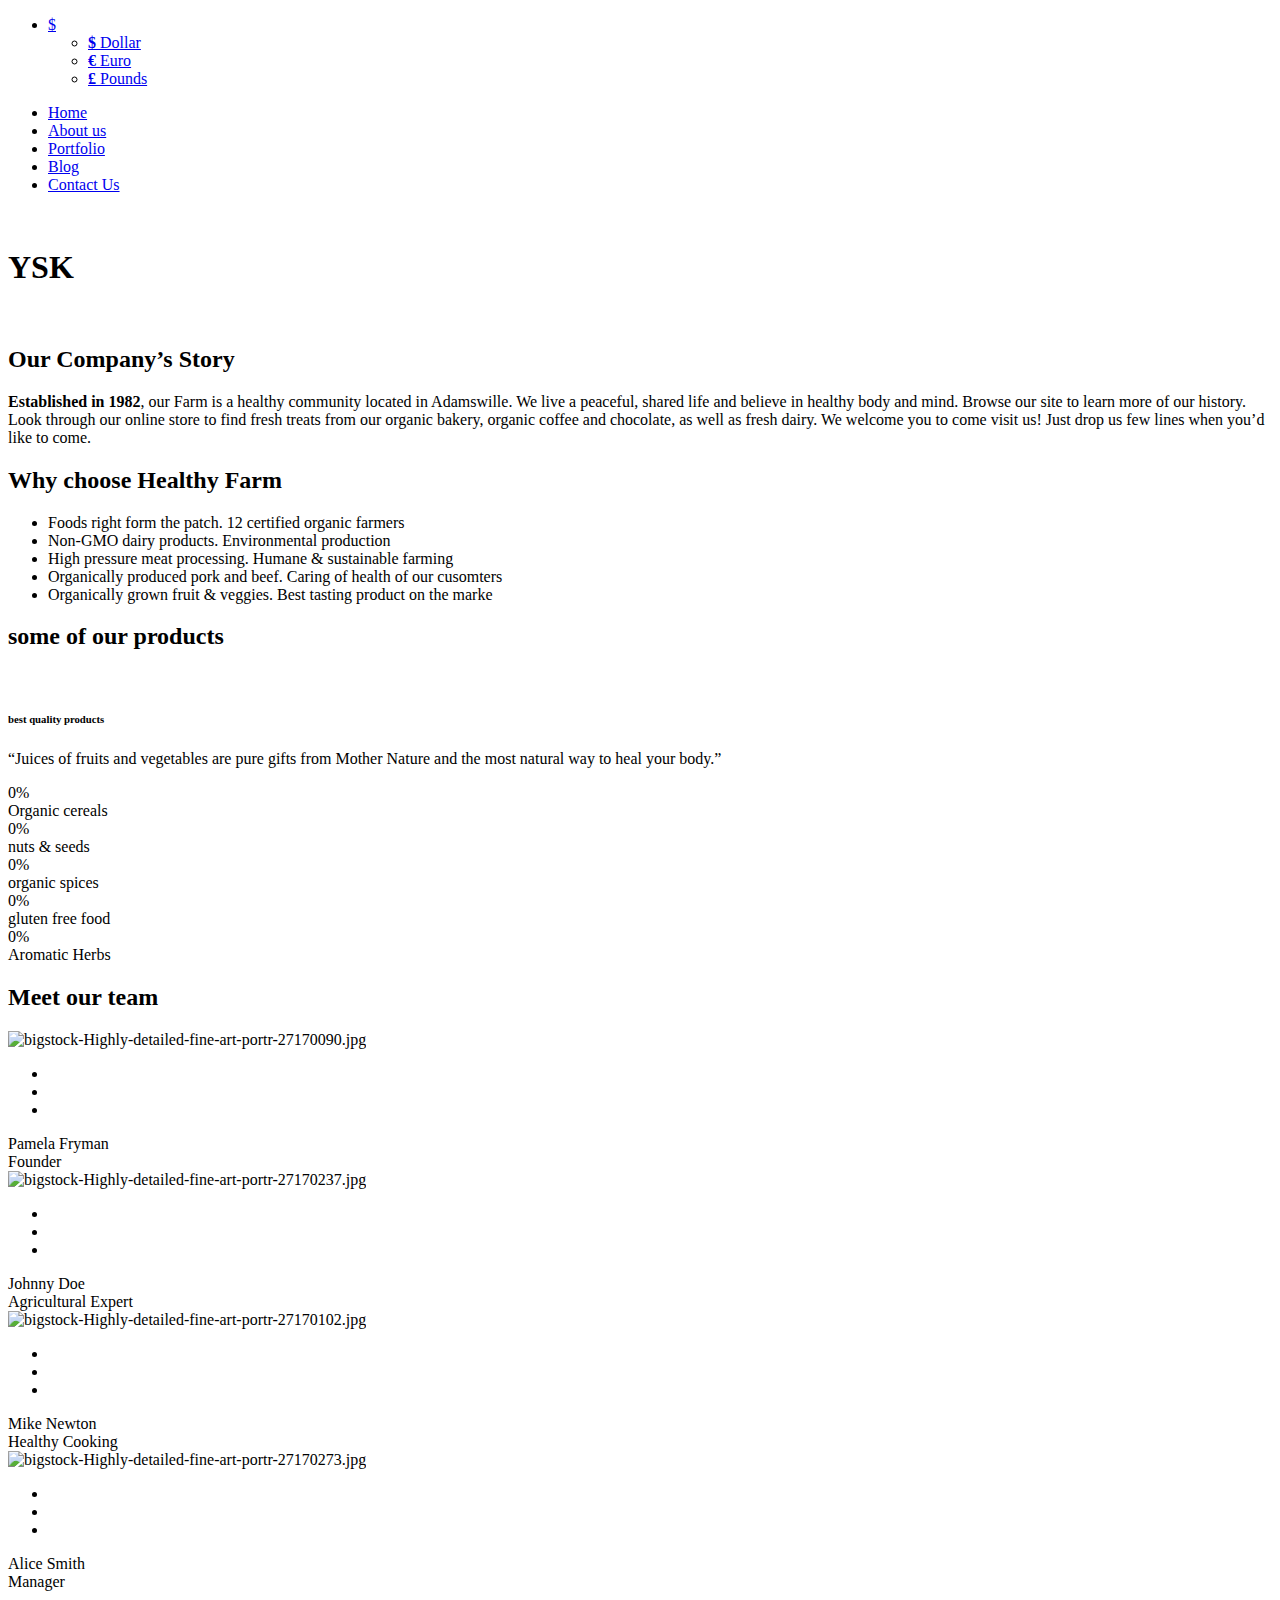
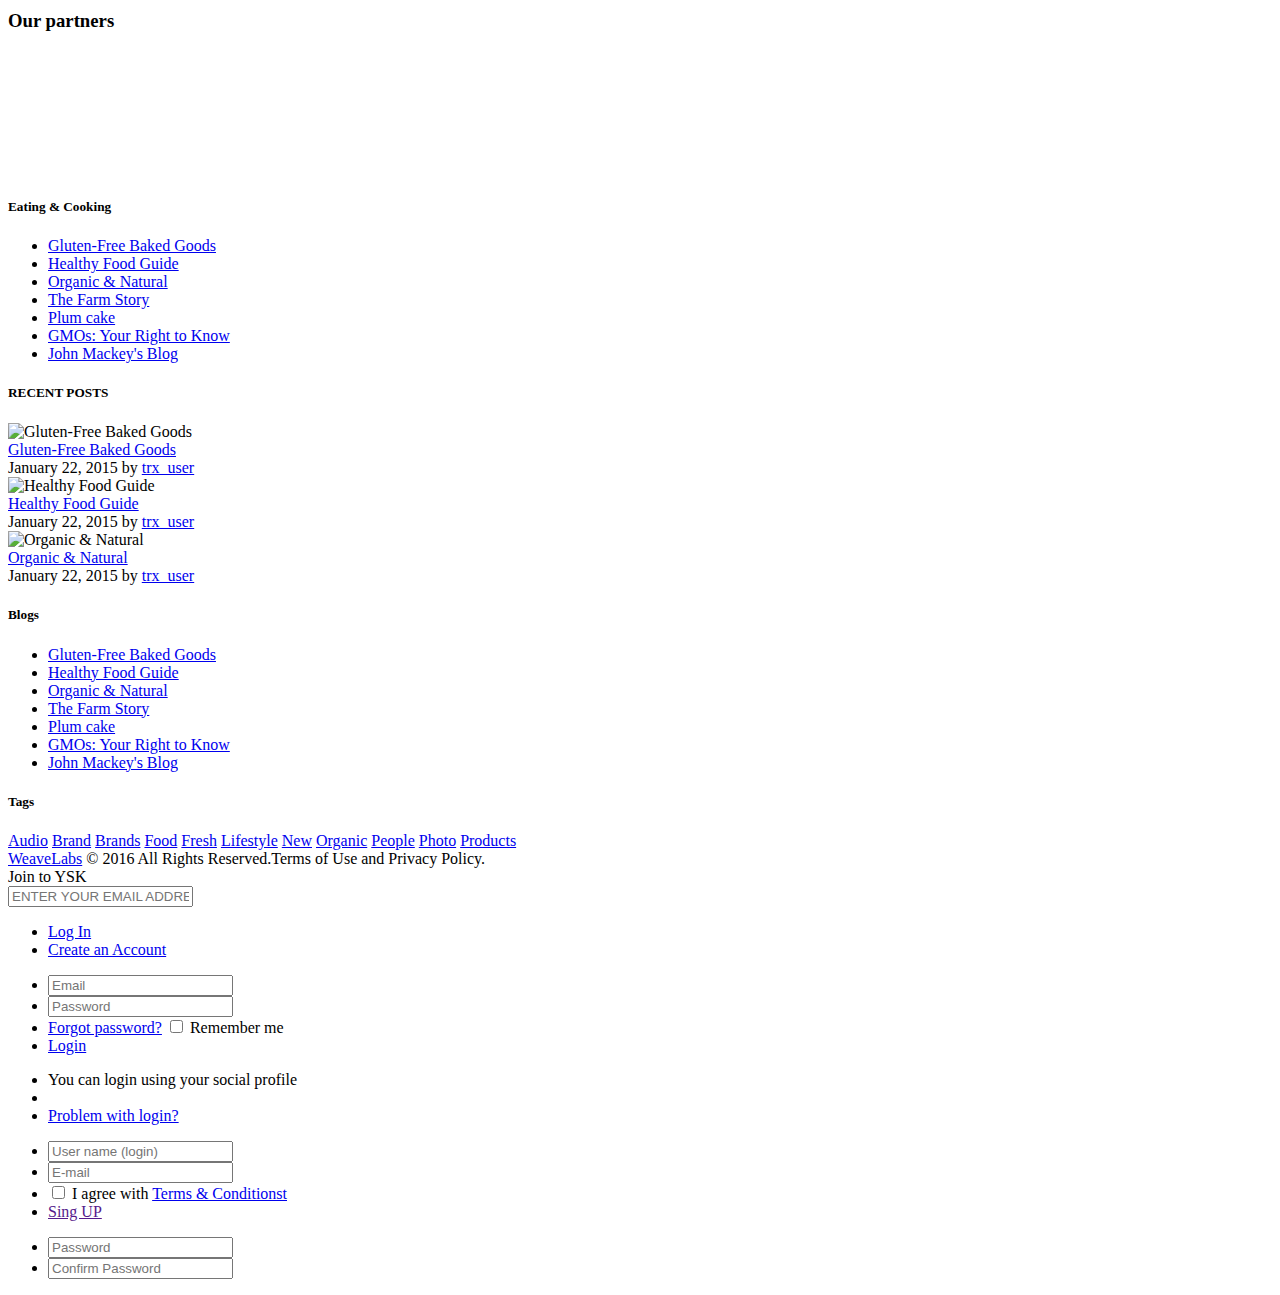
==== commit 4243dace: "fix about-us" ====
--- a/about-us.html
+++ b/about-us.html
@@ -2,9 +2,9 @@
 <!DOCTYPE html>
 <html lang="en-US">
 <head>
-	<meta charset="UTF-8" />
-	<meta name="viewport" content="width=device-width, initial-scale=1, maximum-scale=1">
-	<meta name="format-detection" content="telephone=no">
+	<meta charset="UTF-8"/>
+	<meta name="viewport" content="width=device-width, initial-scale=1, maximum-scale=1" />
+	<meta name="format-detection" content="telephone=no"/>
 	<title>YSK | We serve best vegitables and fruits in the world</title>
 	<link rel="icon" type="image/x-icon" href="images/favicon.ico" />
 	<link rel='stylesheet' href='js/vendor/swiper/idangerous.swiper.css' type='text/css' media='all' />
@@ -15,7 +15,7 @@
 	<link rel='stylesheet' href='css/style.css' type='text/css' media='all' />
 	<link rel='stylesheet' href='css/shortcodes.css' type='text/css' media='all' />
 	<link rel='stylesheet' href='css/responsive.css' type='text/css' media='all' />
-    <link rel="stylesheet" href="font-awesome/css/font-awesome.min.css">
+    <link rel="stylesheet" href="font-awesome/css/font-awesome.min.css" />
 </head>
 
 <body class="home page">
@@ -50,7 +50,7 @@
 									</li>
 								</ul>
 							</li>
-							
+
 						</ul>
 					</div>
 					<div class="wrapTopMenu">
@@ -77,7 +77,7 @@
 				</div>
 				<div class="logoHeader">
 					<a href="index.html">
-						<img src="images/logo.png" alt="">
+						<img src="images/logo.png" alt=""/>
 					</a>
 				</div>
 				<h1 class="subTitle">YSK</h1>
@@ -92,7 +92,7 @@
 								<div class="postTextArea">
 
 									<div class="sc_content mainWrap">
-										
+
 										<section class="">
 											<div class="container-fluid">
 												<div class=" sc_columns  sc_columns_2 sc_columns_indent">
@@ -162,7 +162,7 @@
 														<div class="sc_skills  sc_skills_bar sc_skills_horizontal" data-type="bar" data-dir="horizontal">
 															<div class="sc_skills_item sc_skills_style_1 odd first">
 																<div class="sc_skills_count">
-																	<div class="sc_skills_total" data-start="0" data-stop="55" data-step="1" data-max="100" data-speed="15" data-duration="825" data-ed="%">
+																	<div class="sc_skills_total" data-start="0" data-stop="55" data-step="50" data-max="100" data-speed="15" data-duration="825" data-ed="%">
 																		<span>0%</span>
 																	</div>
 																</div>
@@ -170,7 +170,7 @@
 															<div class="sc_skills_info">Organic cereals</div>
 															<div class="sc_skills_item sc_skills_style_1 even">
 																<div class="sc_skills_count">
-																	<div class="sc_skills_total" data-start="0" data-stop="100" data-step="1" data-max="100" data-speed="16" data-duration="1600" data-ed="%">
+																	<div class="sc_skills_total" data-start="0" data-stop="100" data-step="50" data-max="100" data-speed="16" data-duration="1600" data-ed="%">
 																		<span>0%</span>
 																	</div>
 																</div>
@@ -178,7 +178,7 @@
 															<div class="sc_skills_info">nuts &amp; seeds</div>
 															<div class="sc_skills_item sc_skills_style_1 odd">
 																<div class="sc_skills_count">
-																	<div class="sc_skills_total" data-start="0" data-stop="65" data-step="1" data-max="100" data-speed="26" data-duration="1690" data-ed="%">
+																	<div class="sc_skills_total" data-start="0" data-stop="65" data-step="50" data-max="100" data-speed="26" data-duration="1690" data-ed="%">
 																		<span>0%</span>
 																	</div>
 																</div>
@@ -186,7 +186,7 @@
 															<div class="sc_skills_info">organic spices</div>
 															<div class="sc_skills_item sc_skills_style_1 even">
 																<div class="sc_skills_count">
-																	<div class="sc_skills_total" data-start="0" data-stop="35" data-step="1" data-max="100" data-speed="31" data-duration="1085" data-ed="%">
+																	<div class="sc_skills_total" data-start="0" data-stop="35" data-step="50" data-max="100" data-speed="31" data-duration="1085" data-ed="%">
 																		<span>0%</span>
 																	</div>
 																</div>
@@ -194,7 +194,7 @@
 															<div class="sc_skills_info">gluten free food</div>
 															<div class="sc_skills_item sc_skills_style_1 odd">
 																<div class="sc_skills_count">
-																	<div class="sc_skills_total" data-start="0" data-stop="90" data-step="1" data-max="100" data-speed="20" data-duration="1800" data-ed="%">
+																	<div class="sc_skills_total" data-start="0" data-stop="90" data-step="50" data-max="100" data-speed="20" data-duration="1800" data-ed="%">
 																		<span>0%</span>
 																	</div>
 																</div>
@@ -215,7 +215,7 @@
 															<div class="sc_team_item sc_team_item_1 odd first">
 																<div class="sc_team_item_avatar_wrap">
 																	<div class="sc_team_item_avatar ">
-																		<img alt="bigstock-Highly-detailed-fine-art-portr-27170090.jpg" src="images/bigstock-Highly-detailed-fine-art-portr-27170090-620x620.jpg">
+																		<img alt="bigstock-Highly-detailed-fine-art-portr-27170090.jpg" src="images/bigstock-Highly-detailed-fine-art-portr-27170090-620x620.jpg" />
 																	</div>
 																	<div class="sc_team_item_socials">
 																		<ul>
@@ -231,7 +231,7 @@
 
 																				</a>
 																			</li>
-																		
+
 																			<li>
 																				<a href="#" class="social_icons social_linkedin linkedin" target="_blank" title="LinkedIn">
 																					<i class="fa fa-linkedin" aria-hidden="true"></i>
@@ -249,7 +249,7 @@
 															<div class="sc_team_item sc_team_item_2 even">
 																<div class="sc_team_item_avatar_wrap">
 																	<div class="sc_team_item_avatar ">
-																		<img alt="bigstock-Highly-detailed-fine-art-portr-27170237.jpg" src="images/bigstock-Highly-detailed-fine-art-portr-27170237-620x620.jpg">
+																		<img alt="bigstock-Highly-detailed-fine-art-portr-27170237.jpg" src="images/bigstock-Highly-detailed-fine-art-portr-27170237-620x620.jpg"/>
 																	</div>
 																	<div class="sc_team_item_socials">
 																		<ul>
@@ -265,7 +265,7 @@
 
 																				</a>
 																			</li>
-																		
+
 																			<li>
 																				<a href="#" class="social_icons social_linkedin linkedin" target="_blank" title="LinkedIn">
 																					<i class="fa fa-linkedin" aria-hidden="true"></i>
@@ -283,7 +283,7 @@
 															<div class="sc_team_item sc_team_item_3 odd">
 																<div class="sc_team_item_avatar_wrap">
 																	<div class="sc_team_item_avatar ">
-																		<img alt="bigstock-Highly-detailed-fine-art-portr-27170102.jpg" src="images/bigstock-Highly-detailed-fine-art-portr-27170102-620x620.jpg">
+																		<img alt="bigstock-Highly-detailed-fine-art-portr-27170102.jpg" src="images/bigstock-Highly-detailed-fine-art-portr-27170102-620x620.jpg"/>
 																	</div>
 																	<div class="sc_team_item_socials">
 																		<ul>
@@ -299,7 +299,7 @@
 
 																				</a>
 																			</li>
-																		
+
 																			<li>
 																				<a href="#" class="social_icons social_linkedin linkedin" target="_blank" title="LinkedIn">
 																					<i class="fa fa-linkedin" aria-hidden="true"></i>
@@ -317,7 +317,7 @@
 															<div class="sc_team_item sc_team_item_4 even">
 																<div class="sc_team_item_avatar_wrap">
 																	<div class="sc_team_item_avatar ">
-																		<img alt="bigstock-Highly-detailed-fine-art-portr-27170273.jpg" src="images/bigstock-Highly-detailed-fine-art-portr-27170273-620x620.jpg">
+																		<img alt="bigstock-Highly-detailed-fine-art-portr-27170273.jpg" src="images/bigstock-Highly-detailed-fine-art-portr-27170273-620x620.jpg" />
 																	</div>
 																	<div class="sc_team_item_socials">
 																		<ul>
@@ -333,7 +333,7 @@
 
 																				</a>
 																			</li>
-																		
+
 																			<li>
 																				<a href="#" class="social_icons social_linkedin linkedin" target="_blank" title="LinkedIn">
 																					<i class="fa fa-linkedin" aria-hidden="true"></i>
@@ -351,7 +351,7 @@
 												</div>
 											</div>
 										</section>
-										
+
 										<section class="section_padding_top_90 section_padding_bottom_70 with_border_bottom">
 											<div class="container">
 												<h3 class="sc_title sc_title_center sc_title_style_1 margin_bottom_50">
@@ -406,7 +406,7 @@
 															</a>
 														</div>
 													</div>
-												</div>												
+												</div>
 											</div>
 										</section>
 
@@ -445,7 +445,7 @@
 																<h5 class="title">RECENT POSTS</h5>
 																<div class="post_item first">
 																	<div class="post_thumb image_wrapper">
-																		<img alt="Gluten-Free Baked Goods" src="images/12-60x60.jpg">
+																		<img alt="Gluten-Free Baked Goods" src="images/12-60x60.jpg" />
 																	</div>
 																	<div class="post_wrapper">
 																		<div class="post_title theme_title title_padding">
@@ -479,7 +479,7 @@
 																</div>
 																<div class="post_item">
 																	<div class="post_thumb image_wrapper">
-																		<img alt="Organic &#038; Natural" src="images/32-60x60.jpg">
+																		<img alt="Organic &#038; Natural" src="images/32-60x60.jpg" />
 																	</div>
 																	<div class="post_wrapper">
 																		<div class="post_title theme_title title_padding">
@@ -550,7 +550,7 @@
 					</div>
 				</div>
 			</div>
-	
+
 			<footer class="footerWidget">
 				<div class="copyright">
 					<a href='https://weavelabs'>WeaveLabs</a>
@@ -578,7 +578,7 @@
 				<li><a href="#loginForm" class="loginFormTab">Log In</a></li>
 				<li><a href="#registerForm" class="registerFormTab">Create an Account</a></li>
 			</ul>
-			
+
 			<div class="sc_tabs_array">
 			<div id="loginForm" class="formItems loginFormBody sc_columns_2">
 				<form action="#" method="post" name="login_form" class="formValid">
@@ -644,7 +644,7 @@
 
 	<script type='text/javascript' src='js/custom/_utils.js'></script>
 	<script type='text/javascript' src='js/custom/_front.min.js'></script>
-	<script type='text/javascript' src='js/custom/shortcodes_init.min.js'></script>
+
 	<script type='text/javascript' src='js/custom/__main.js'></script>
 
 </body>
